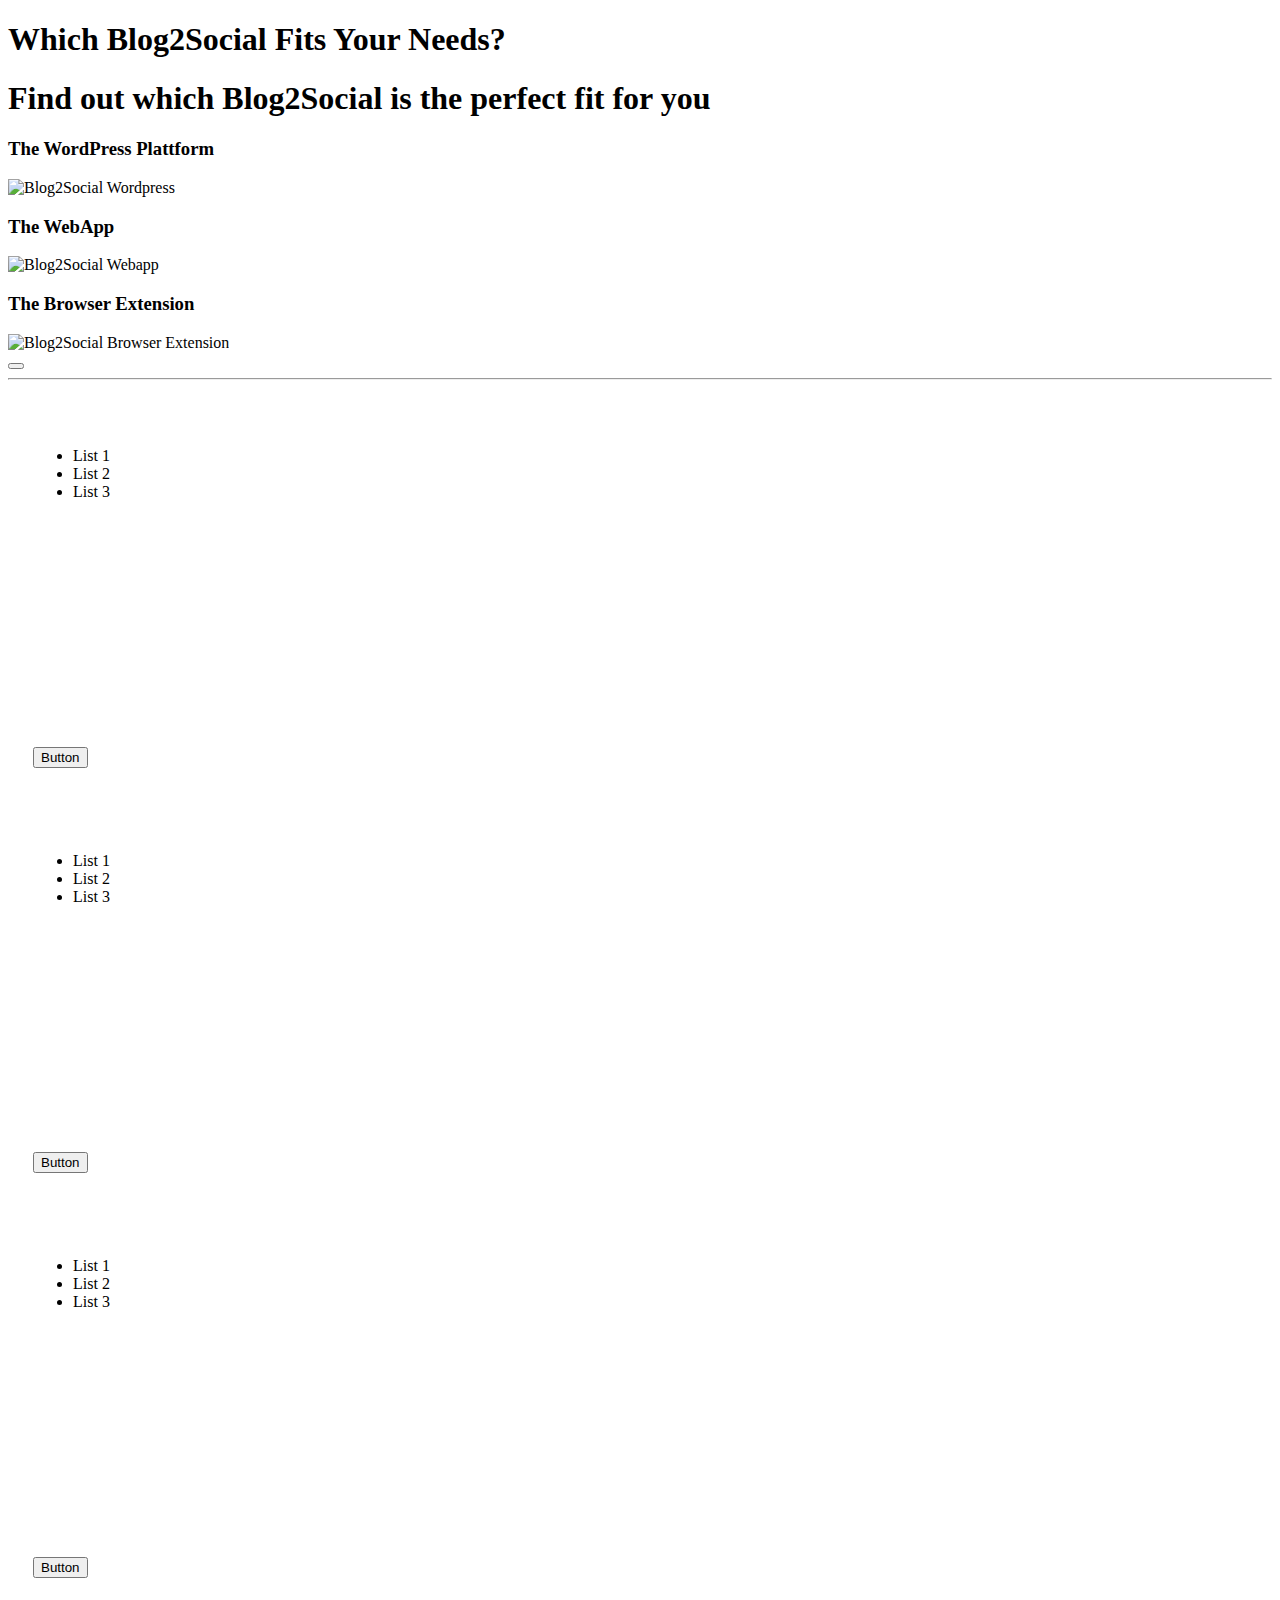
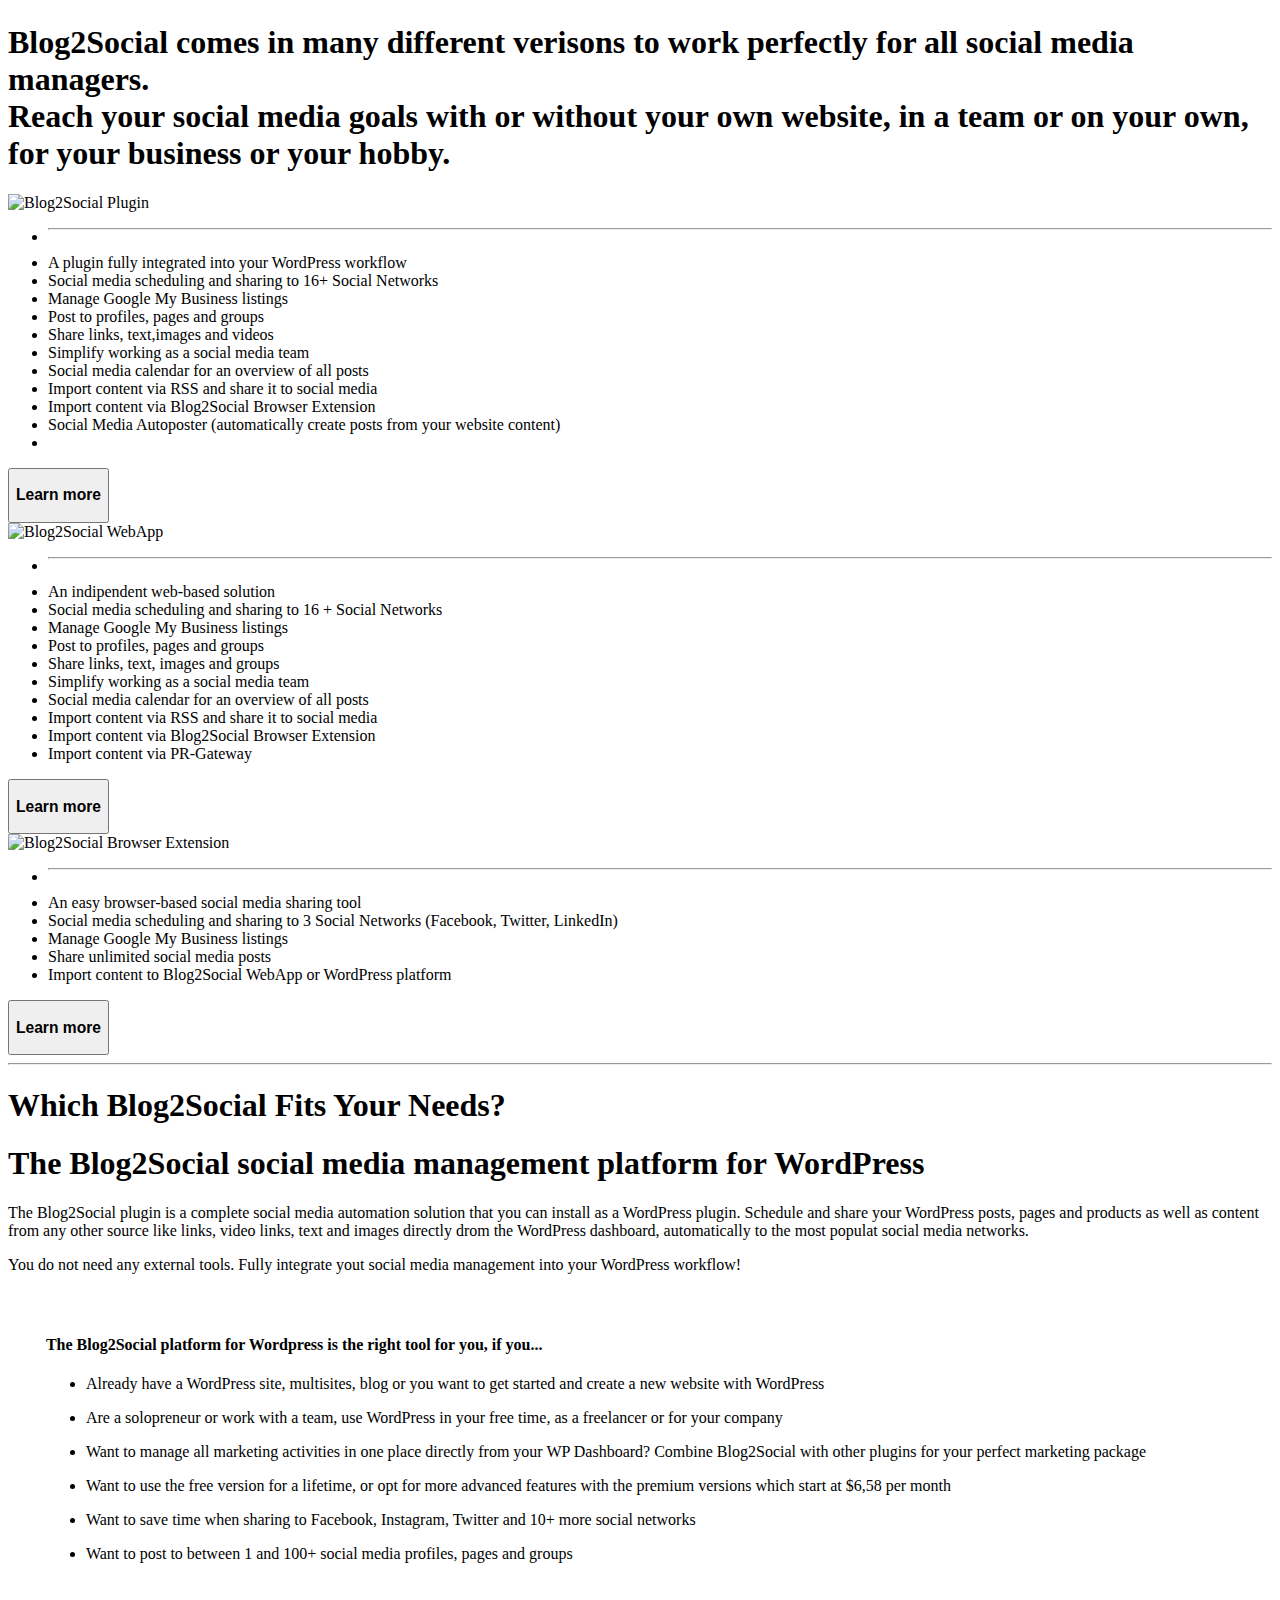
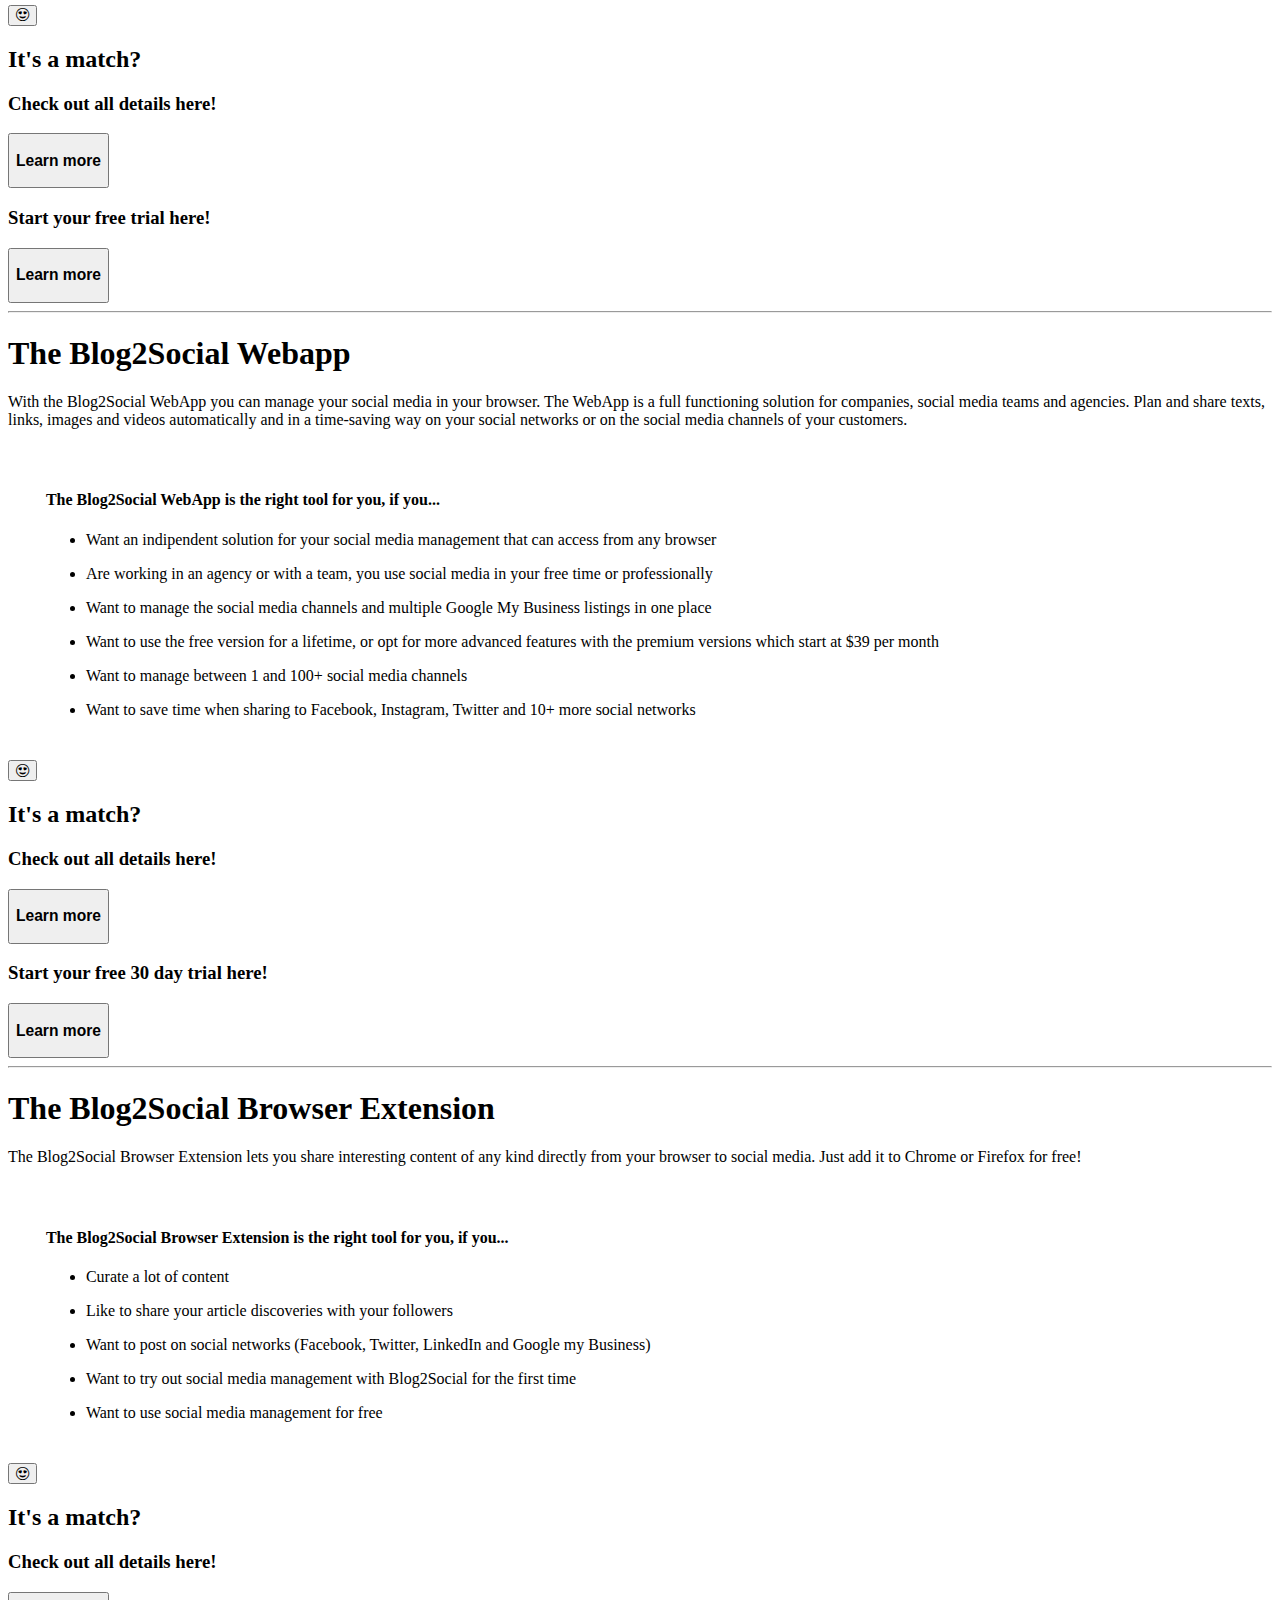
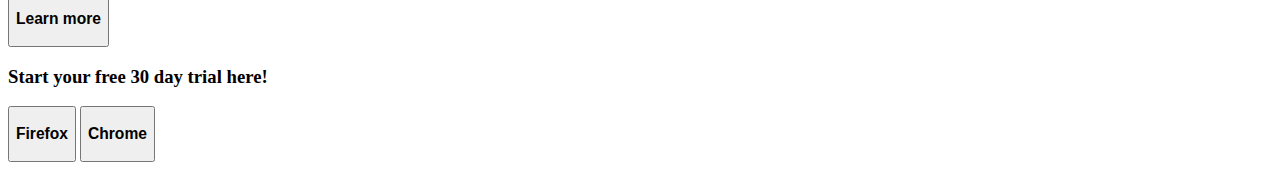
==== index.html @ d97d4e53 "Create index.html" ====
<!DOCTYPE html>
<html lang="en">
<head>
    <meta charset="UTF-8">
    <meta http-equiv="X-UA-Compatible" content="IE=edge">
    <meta name="viewport" content="width=device-width, initial-scale=1.0">
    <title>Which Blog2Social fits your needs</title>
    <!-- Bootstrap import CSS only 
    <link href="https://cdn.jsdelivr.net/npm/bootstrap@5.1.0/dist/css/bootstrap.min.css" rel="stylesheet" integrity="sha384-KyZXEAg3QhqLMpG8r+8fhAXLRk2vvoC2f3B09zVXn8CA5QIVfZOJ3BCsw2P0p/We" crossorigin="anonymous">
    -->
   <link rel="stylesheet" href="http://philippedecleur.com/bootstrap1/bootstrap.min.css">
   <link rel="stylesheet" href="http://philippedecleur.com/bootstrap1/style.css"> 
   <link rel="stylesheet" href="https://www.blog2social.com/template/assets/css/blog2social.css">
   <link rel="stylesheet" href="https://cdn.jsdelivr.net/npm/bootstrap-icons@1.5.0/font/bootstrap-icons.css">
   <!--<link rel="stylesheet" type="text/css" href="https://www.blog2social.com/template/assets/css/bootstrap.css">
   <link rel="stylesheet" type="text/css" href="https://www.blog2social.com/de/page/start/assets/css/start.css"> -->


   <style>
    .deine-box {
        background: rgba(255, 255, 255 ,1.0);
        padding: 25px 25px;
    }
    
    .deine-box--text-unit {
        min-height: none;
    }
    
    @media (min-width:480px)  {
        .deine-box--text-unit {
            min-height: 300px;
        }
    }
    </style>




</head>

<body>

<!-- Element 1 Überschrift & 3 Produkte-Übersicht mit hellgrauem Hintergrund -->
<div class="greey">
<!--
    <div class="container-sm">100% wide until small breakpoint</div>
    <div class="container-md">100% wide until medium breakpoint</div>
    <div class="container-lg">100% wide until large breakpoint</div>
    <div class="container-xl">100% wide until extra large breakpoint</div>
    <div class="container-xxl">100% wide until extra extra large breakpoint</div>
    -->
<!--<div class="container-fluid" style="padding: 6vw 8vw;">-->
    <div class="p-5">
        <h1 class="display-3">Which Blog2Social Fits Your Needs?</h1>
        <p><h1 class="display-6">Find out which Blog2Social is the perfect fit for you</h1></p>
    </div>
    <div class="d-flex flex-row justify-content-center ">
        <div class="py-sm-5  text-center">
            <div class="py-5 d-inline-block"><h3>The WordPress Plattform</h3></div>
            <img src="http://jobphile.de/wp-content/uploads/2021/09/plugin.png" class="img-fluid" alt="Blog2Social Wordpress">
        </div>
        <div class="py-sm-5  text-center">
            <div class="py-5 d-inline-block"><h3>The WebApp</h3></div>      
            <img src="http://jobphile.de/wp-content/uploads/2021/09/webapp.png" class="img-fluid" alt="Blog2Social Webapp">
        </div>
        <div class="py-sm-5  text-center">
            <div class="py-5 d-inline-block"><h3>The Browser Extension</h3></div>
            <img src="http://jobphile.de/wp-content/uploads/2021/09/extension.png" class="img-fluid" alt="Blog2Social Browser Extension">
        </div>
    </div>
    <div class="d-flex justify-content-center"><button class= "round-button"><i class="arrow down"></i></button></div>
    <hr/>
</div>

<div>

    <div class="row">
        <!-- Box -- 01 -->
        <div class="col-12 col-md-4">
            <div class="deine-box">
                <div class="row">
                    <div class="col-12">
                        <img src="" class="" />
                    </div>
                    <div class="col-12 deine-box--text-unit">
                        <ul>
                            <li>List 1</li>
                            <li>List 2</li>
                            <li>List 3</li>
                        </ul>
                    </div>
                    <div class="col-12">
                        <button onclick="" class="">Button</button>
                    </div>
                </div>
            </div>
        </div>
        <!-- Box -- 02 -->
        <div class="col-12 col-md-4">
            <div class="deine-box">
                <div class="row">
                    <div class="col-12">
                        <img src="" class="" />
                    </div>
                    <div class="col-12 deine-box--text-unit">
                        <ul>
                            <li>List 1</li>
                            <li>List 2</li>
                            <li>List 3</li>
                        </ul>
                    </div>
                    <div class="col-12">
                        <button onclick="" class="">Button</button>
                    </div>
                </div>
            </div>
        </div>
        <!-- Box -- 03 -->
        <div class="col-12 col-md-4">
            <div class="deine-box">
                <div class="row">
                    <div class="col-12">
                        <img src="" class="" />
                    </div>
                    <div class="col-12 deine-box--text-unit">
                        <ul>
                            <li>List 1</li>
                            <li>List 2</li>
                            <li>List 3</li>
                        </ul>
                    </div>
                    <div class="col-12">
                        <button onclick="" class="">Button</button>
                    </div>
                </div>
            </div>
        </div>
    </div>

</div>






<!--Element 2 - Beschreibung & Leistungsübersicht -->
<div>
    <div class="p-5">
        <h1 class="display-6">Blog2Social comes in many different verisons to work perfectly for all social media managers. <br> Reach your social media goals with or without your own website, in a team or on your own, for your business or your hobby.</h1>    
    </div>

    <div class="d-flex align-items-stretch justify-content-around rounded-lg">
        <div class="w-25 p-2 shadow rounded border">


            <img src="http://jobphile.de/wp-content/uploads/2021/09/plugin-gruen.png" class="img-fluid" alt="Blog2Social Plugin">
            <ul class="list-group list-unstyled">
                <li class="list-group-item"><hr></li>
                <li class="list-group-item"><span>A plugin fully integrated into your WordPress workflow</span></li>
                <li class="list-group-item"><span>Social media scheduling and sharing to 16+ Social Networks</span></li>
                <li class="list-group-item"><span>Manage Google My Business listings</span></li>
                <li class="list-group-item"><span>Post to profiles, pages and groups</span></li>
                <li class="list-group-item"><span>Share links, text,images and videos</span></li>
                <li class="list-group-item"><span>Simplify working as a social media team</span></li>
                <li class="list-group-item"><span>Social media calendar for an overview of all posts</span></li>
                <li class="list-group-item"><span>Import content via RSS and share it to social media</span></li>
                <li class="list-group-item"><span>Import content via Blog2Social Browser Extension</span></li>
                <li class="list-group-item"><span>Social Media Autoposter (automatically create posts from your website content)</span></li>
                <li class="list-group-item"><span>&nbsp;</span></li>
            </ul>
            <div><button type="button" class="btn btn-success align-self-end"><h3>Learn more</h3></button></div>
        </div>

    <div class="w-25 p-2 shadow rounded border">

        <img src="http://jobphile.de/wp-content/uploads/2021/09/webapp-gruen.png" class="img-fluid " alt="Blog2Social WebApp">
        <ul class="list-group list-unstyled">
            <li class="list-group-item"><hr></li>
            <li class="list-group-item"><span>An indipendent web-based solution</span></li>
            <li class="list-group-item"><span>Social media scheduling and sharing to 16 + Social Networks</span></li>
            <li class="list-group-item"><span>Manage Google My Business listings</span></li>
            <li class="list-group-item"><span>Post to profiles, pages and groups</span></li>
            <li class="list-group-item"><span>Share links, text, images and groups</span></li>
            <li class="list-group-item"><span>Simplify working as a social media team</span></li>
            <li class="list-group-item"><span>Social media calendar for an overview of all posts</span></li>
            <li class="list-group-item"><span>Import content via RSS and share it to social media</span></li>
            <li class="list-group-item"><span>Import content via Blog2Social Browser Extension</span></li>
            <li class="list-group-item"><span>Import content via PR-Gateway</span></li>
  
        </ul>
        <div class=""><button type="button" class="btn btn-success"><h3>Learn more</h3></button></div>
    </div>
    
    <div class="w-25 p-2 shadow bg-white rounded border">

        <img src="http://jobphile.de/wp-content/uploads/2021/09/extension-gruen.png" class="img-fluid" alt="Blog2Social Browser Extension">
        <ul class="list-group list-unstyled">
            <li class="list-group-item"><hr></li>
            <li class="list-group-item"><span>An easy browser-based social media sharing tool</span></li>
            <li class="list-group-item"><span>Social media scheduling and sharing to 3 Social Networks (Facebook, Twitter, LinkedIn)</span></li>
            <li class="list-group-item"><span>Manage Google My Business listings</span></li>
            <li class="list-group-item"><span>Share unlimited social media posts</span></li>
            <li class="list-group-item"><span>Import content to Blog2Social WebApp or WordPress platform</span></li>
<!--        <li class="list-group-item"><span>&nbsp;</span></li>
            <li class="list-group-item"><span>&nbsp;</span></li>
            <li class="list-group-item"><span>&nbsp;</span></li>
            <li class="list-group-item"><span>&nbsp;</span></li>
            <li class="list-group-item"><span>&nbsp;</span></li>
-->
        </ul> 
        <div class="align-items:end"><button type="button" class="btn btn-success"><h3>Learn more</h3></button></div>
    </div>  
         
</div>

<!-- Element 3 - wordpress "Which b2s fits your needs?" in Grau Überschrift, Erklärung, CTA -->

    <div class="greey">
        <hr/> 
        <!--<div class="container-fluid" style="padding: 6vw 18vw;">-->
            <div class="p-5">
            <h1 class="display-3">Which Blog2Social Fits Your Needs?</h1>
            <p><h1 class="display-6">The Blog2Social social media management platform for WordPress</h1></p>
            <p>The Blog2Social plugin is a complete social media automation solution that you can install as a WordPress plugin. Schedule and share your WordPress posts, pages and products as well as content from any other source like links, video links, text and images directly drom the WordPress dashboard, automatically to the most populat social media networks.</p>
            <p>You do not need any external tools. Fully integrate yout social media management into your WordPress workflow!</p>
        </div>
        <div class="border border-success bg-white" style="margin: 0 1%; padding: 2%"> 
            <h4 class="mb-1 text-dark"><b>The Blog2Social platform for Wordpress is the right tool  for you, if you...</b></h4>
                <ul class="list-group list-unstyled">
                    <li class="list-group-item"><p class="mb-1 text-dark">Already have a WordPress site, multisites, blog or you want to get started and create a new website with WordPress</p></li>
                    <li class="list-group-item"><p class="mb-1 text-dark">Are a solopreneur or work with a team, use WordPress in your free time, as a freelancer or for your company</p></li>
                    <li class="list-group-item"><p class="mb-1 text-dark">Want to manage all marketing activities in one place directly from your WP Dashboard? Combine Blog2Social with other plugins for your perfect marketing package</p></li>
                    <li class="list-group-item"><p class="mb-1 text-dark">Want to use the free version for a lifetime, or opt for more advanced features with the premium versions which start at $6,58 per month</p></li>
                    <li class="list-group-item"><p class="mb-1 text-dark">Want to save time when sharing to Facebook, Instagram, Twitter and 10+ more social networks</p></li>
                    <li class="list-group-item"><p class="mb-1 text-dark">Want to post to between 1 and 100+ social media profiles, pages and groups</p></li>
                </ul>
        </div>
        <div class="d-flex justify-content-center pt-5"><button class= "round-button"><i class="bi bi-emoji-heart-eyes"></i></button></div>
        
        <div class="d-flex justify-content-center"><h2>It's a match?</h2></div>
        <div class="d-flex flex-row justify-content-around">
            <div class="py-sm-5  text-center">
                <div class="py-5 d-inline-block"><h3>Check out all details here!</h3></div>
                <div><button type="button" class="btn  btn-success"><h3>Learn more</h3></button></div>
            </div>
            <div class="py-sm-5  text-center">
                <div class="py-5 d-inline-block"><h3>Start your free trial here!</h3></div>      
                <div><button type="button" class="btn  btn-success"><h3>Learn more</h3></button></div>
            </div>          
        </div>
        <hr/> 
    </div>

<!-- Element 4 - Webapp - Weiß, Überschrift, Erklärung, CTA -->

<div class="bg-white">
    <!--<div class="container-fluid" style="padding: 6vw 18vw;">-->
        <div class="p-5">
        <h1 class="display-3">The Blog2Social Webapp</h1>
        <p>With the Blog2Social WebApp you can manage your social media in your browser. The WebApp is a full functioning solution for companies, social media teams and agencies. Plan and share texts, links, images and videos automatically and in a time-saving way on your social networks or on the social media channels of your customers.</p>
       </div>
    <div class="border border-success greey" style="margin: 0 1%; padding: 2%"> 
        <h4 class="mb-1 text-dark"><b>The Blog2Social WebApp is the right tool  for you, if you...</b></h4>
            <ul class="list-group list-unstyled greey">
                <li class="list-group-item greey"><p class="mb-1 text-dark">Want an indipendent solution for your social media management that can access from any browser</p></li>
                <li class="list-group-item greey"><p class="mb-1 text-dark">Are working in an agency or with a team, you use social media in your free time or professionally</p></li>
                <li class="list-group-item greey"><p class="mb-1 text-dark">Want to manage the social media channels and multiple Google My Business listings in one place</p></li>
                <li class="list-group-item greey"><p class="mb-1 text-dark">Want to use the free version for a lifetime, or opt for more advanced features with the premium versions which start at $39 per month</p></li>
                <li class="list-group-item greey"><p class="mb-1 text-dark">Want to manage between 1 and 100+ social media channels</p></li>
                <li class="list-group-item greey"><p class="mb-1 text-dark">Want to save time when sharing to Facebook, Instagram, Twitter and 10+ more social networks</p></li>
            </ul>
    </div>
    <div class="d-flex justify-content-center pt-5"><button class= "round-button"><i class="bi bi-emoji-heart-eyes"></i></button></div>
    <div class="d-flex justify-content-center"><h2><b>It's a match?</b></h2></div>
    <div class="d-flex flex-row justify-content-around">
        <div class="py-sm-5  text-center">
            <div class="py-5 d-inline-block"><h3>Check out all details here!</h3></div>
            <div><button type="button" class="btn green-button"><h3>Learn more</h3></button></div>
        </div>
        <div class="py-sm-5  text-center">
            <div class="py-5 d-inline-block"><h3>Start your free 30 day trial here!</h3></div>      
            <div><button type="button" class="btn green-button"><h3>Learn more</h3></button></div>
        </div>
    </div> 

</div>

<!-- Element 5 - Browser Extension  Grau, Überschrift, Erklärung, CTA -->

<div class="greey">
    <hr/> 
    <!--<div class="container-fluid" style="padding: 6vw 18vw;">-->
        <div class="p-5">
        <h1 class="display-3">The Blog2Social Browser Extension</h1>
        <p>The Blog2Social Browser Extension lets you share interesting content of any kind directly from your browser to social media. Just add it to Chrome or Firefox for free!</p>  
    </div>
    <div class="border border-success bg-white" style="margin: 0 1%; padding: 2%"> 
        <h4 class="mb-1 text-dark"><b>The Blog2Social Browser Extension is the right tool  for you, if you...</b></h4>
            <ul class="list-group list-unstyled">
                <li class="list-group-item"><p class="mb-1 text-dark">Curate a lot of content</p></li>
                <li class="list-group-item"><p class="mb-1 text-dark">Like to share your article discoveries with your followers</p></li>
                <li class="list-group-item"><p class="mb-1 text-dark">Want to post on social networks (Facebook, Twitter, LinkedIn and Google my Business)</p></li>
                <li class="list-group-item"><p class="mb-1 text-dark">Want to try out social media management with Blog2Social for the first time</p></li>
                <li class="list-group-item"><p class="mb-1 text-dark">Want to use social media management for free</p></li>
            </ul>
    </div>
    <div class="d-flex justify-content-center pt-5"><button class= "round-button"><i class="bi bi-emoji-heart-eyes"></i></button></div>
    <div class="d-flex justify-content-center"><h2><b>It's a match?</b></h2></div>
    <div class="d-flex flex-row justify-content-around">
        <div class="py-sm-5 text-center">
            <div class="py-5 d-inline-block"><h3>Check out all details here!</h3></div>
            <div class="p-2"><button type="button" class="btn  btn-success"><h3>Learn more</h3></button></div>
        </div>
        <div class="py-sm-5 text-center">
            <div class="py-5 d-inline-block"><h3>Start your free 30 day trial here!</h3></div>      
            <div class="w-50 btn-group-vertical">
                <button type="button" class="m-1 btn btn-success"><h3>Firefox</h3></button>
                <button type="button" class="m-1 btn btn-success"><h3>Chrome</h3></button>
            </div>    
        </div>           
    </div>
</div>
</body>
</html>
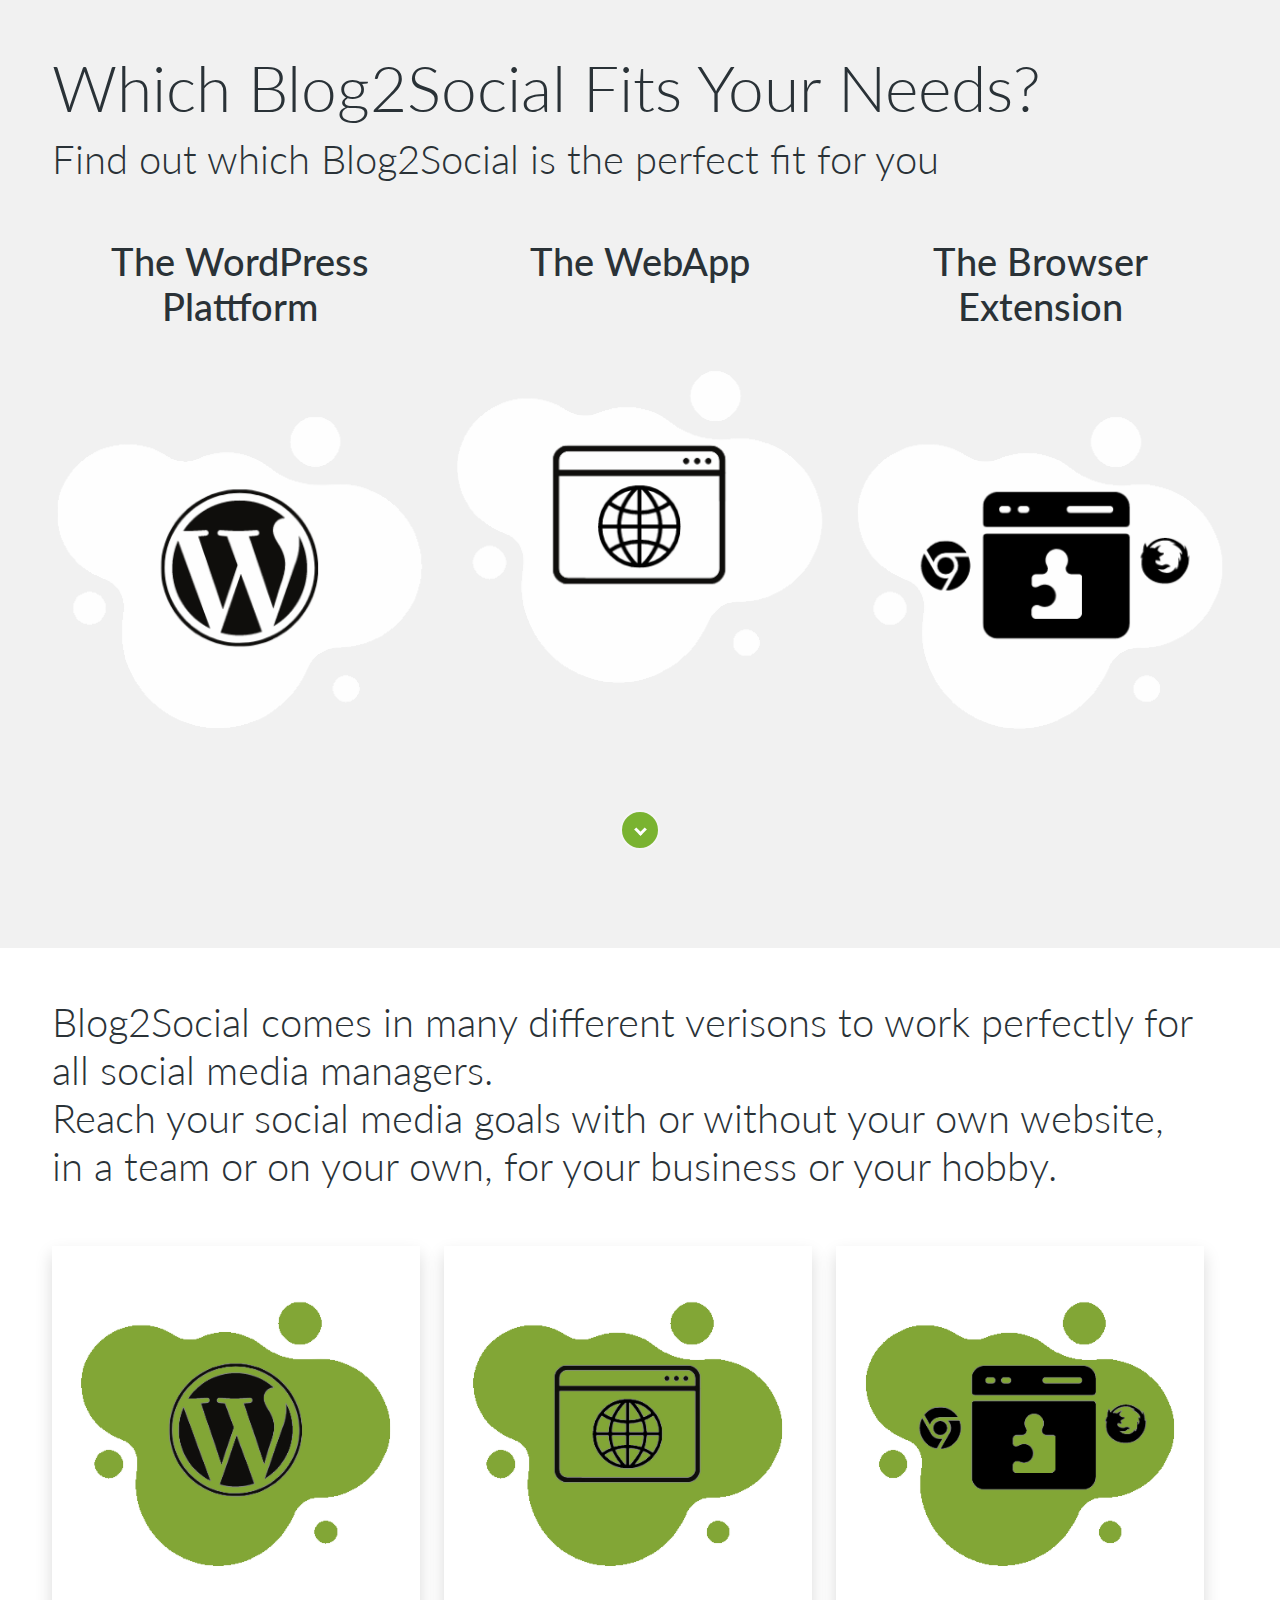
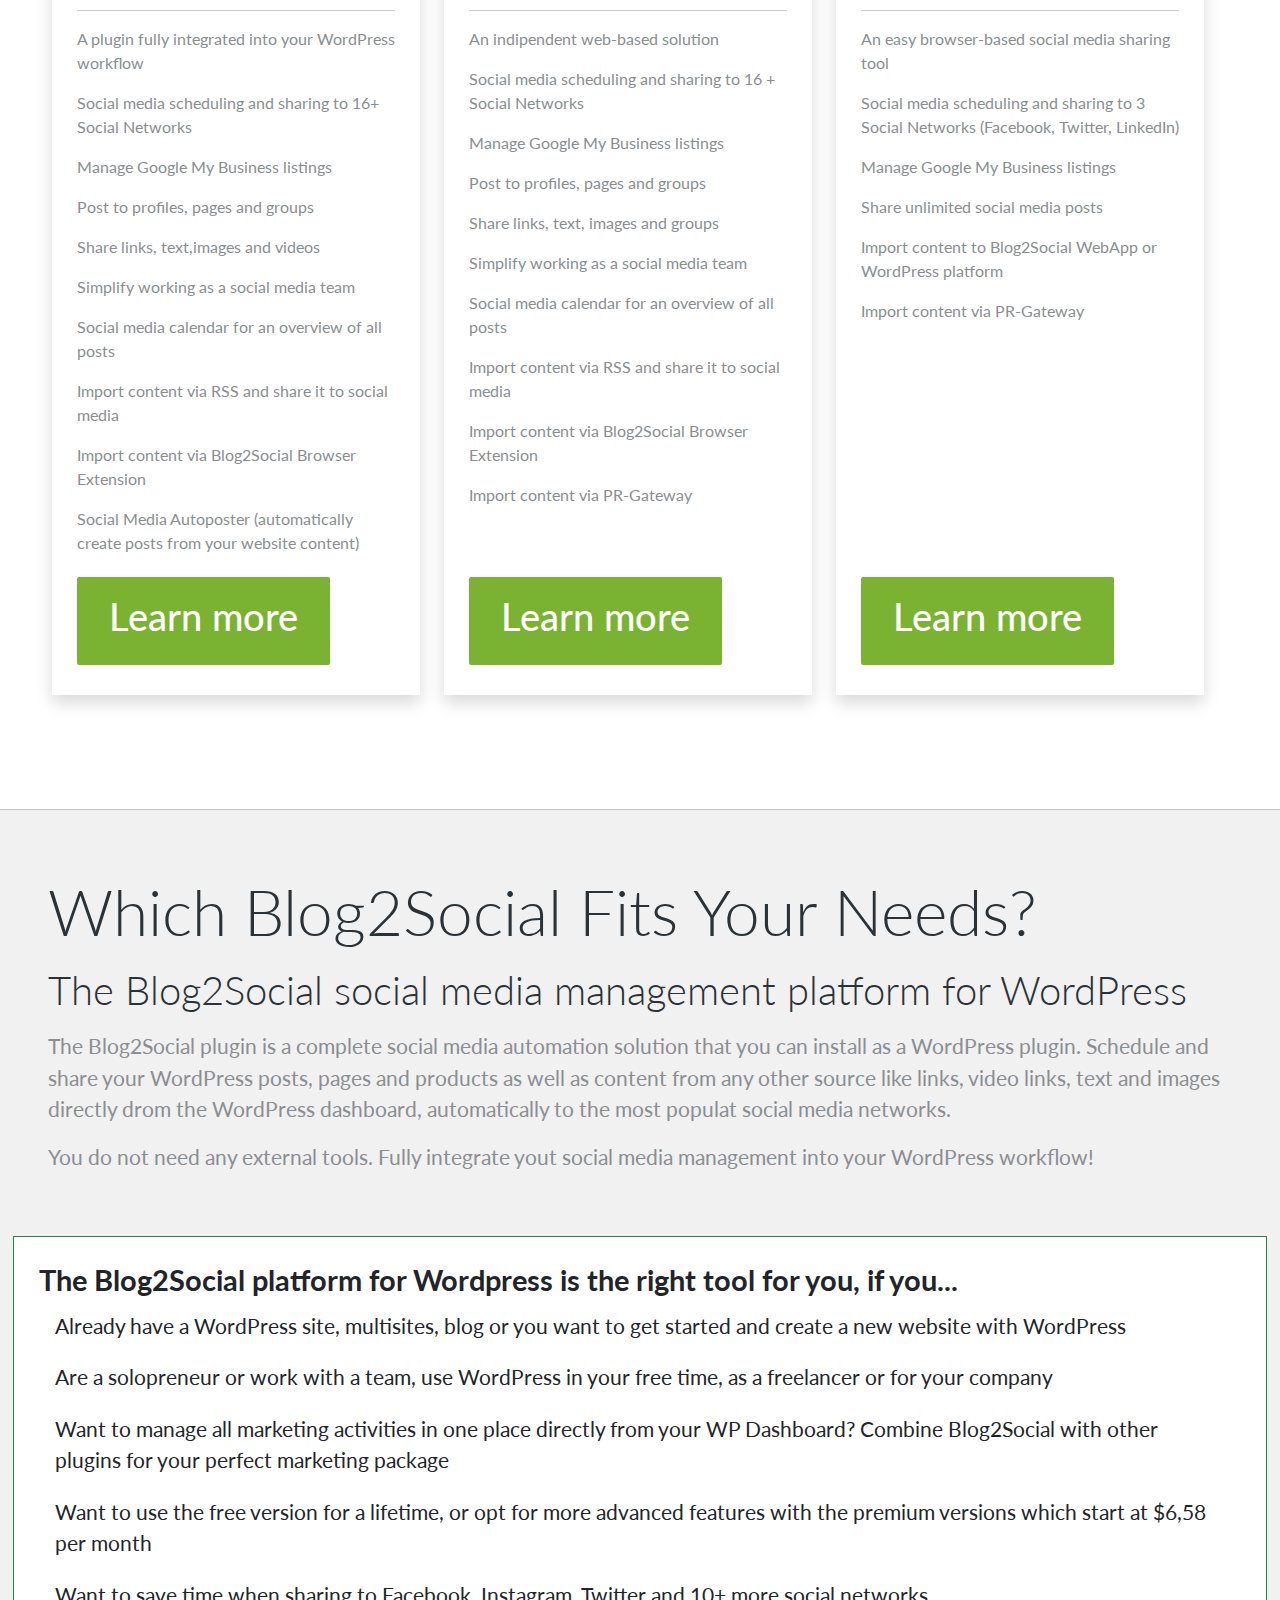
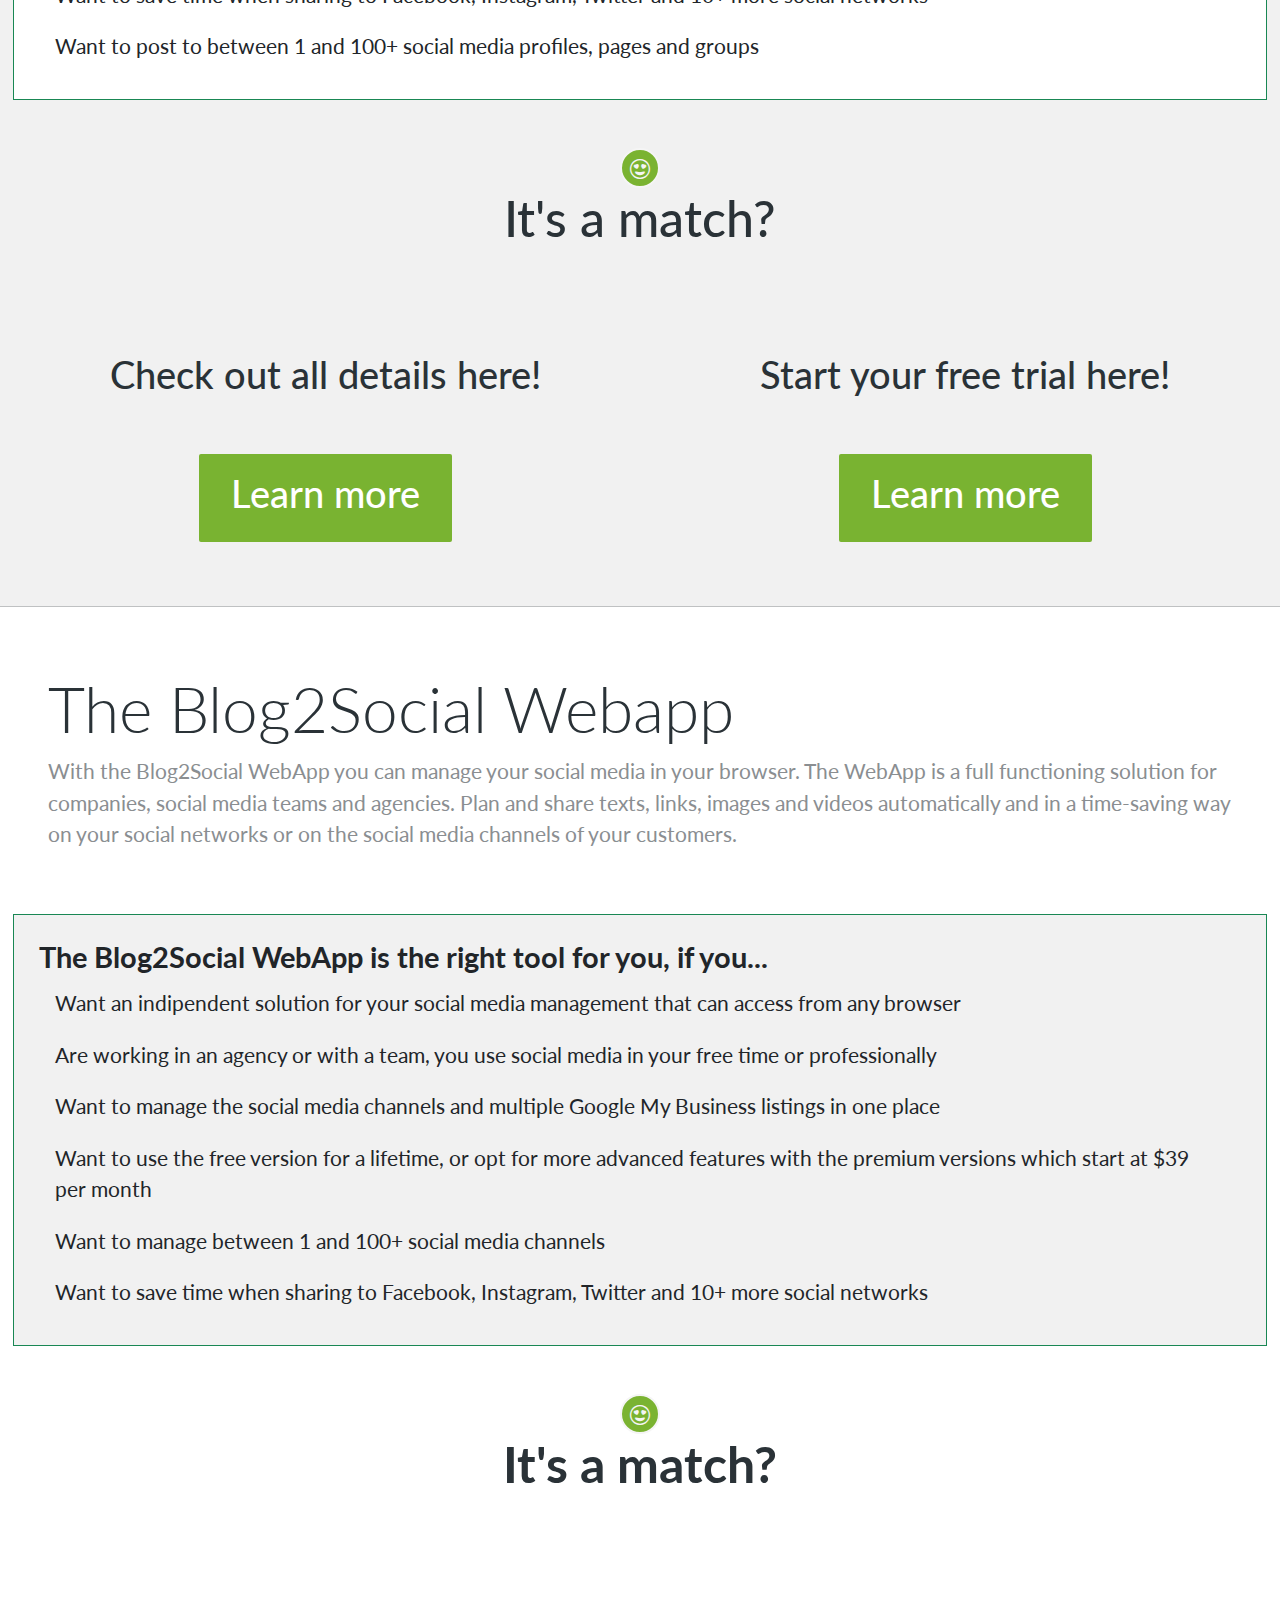
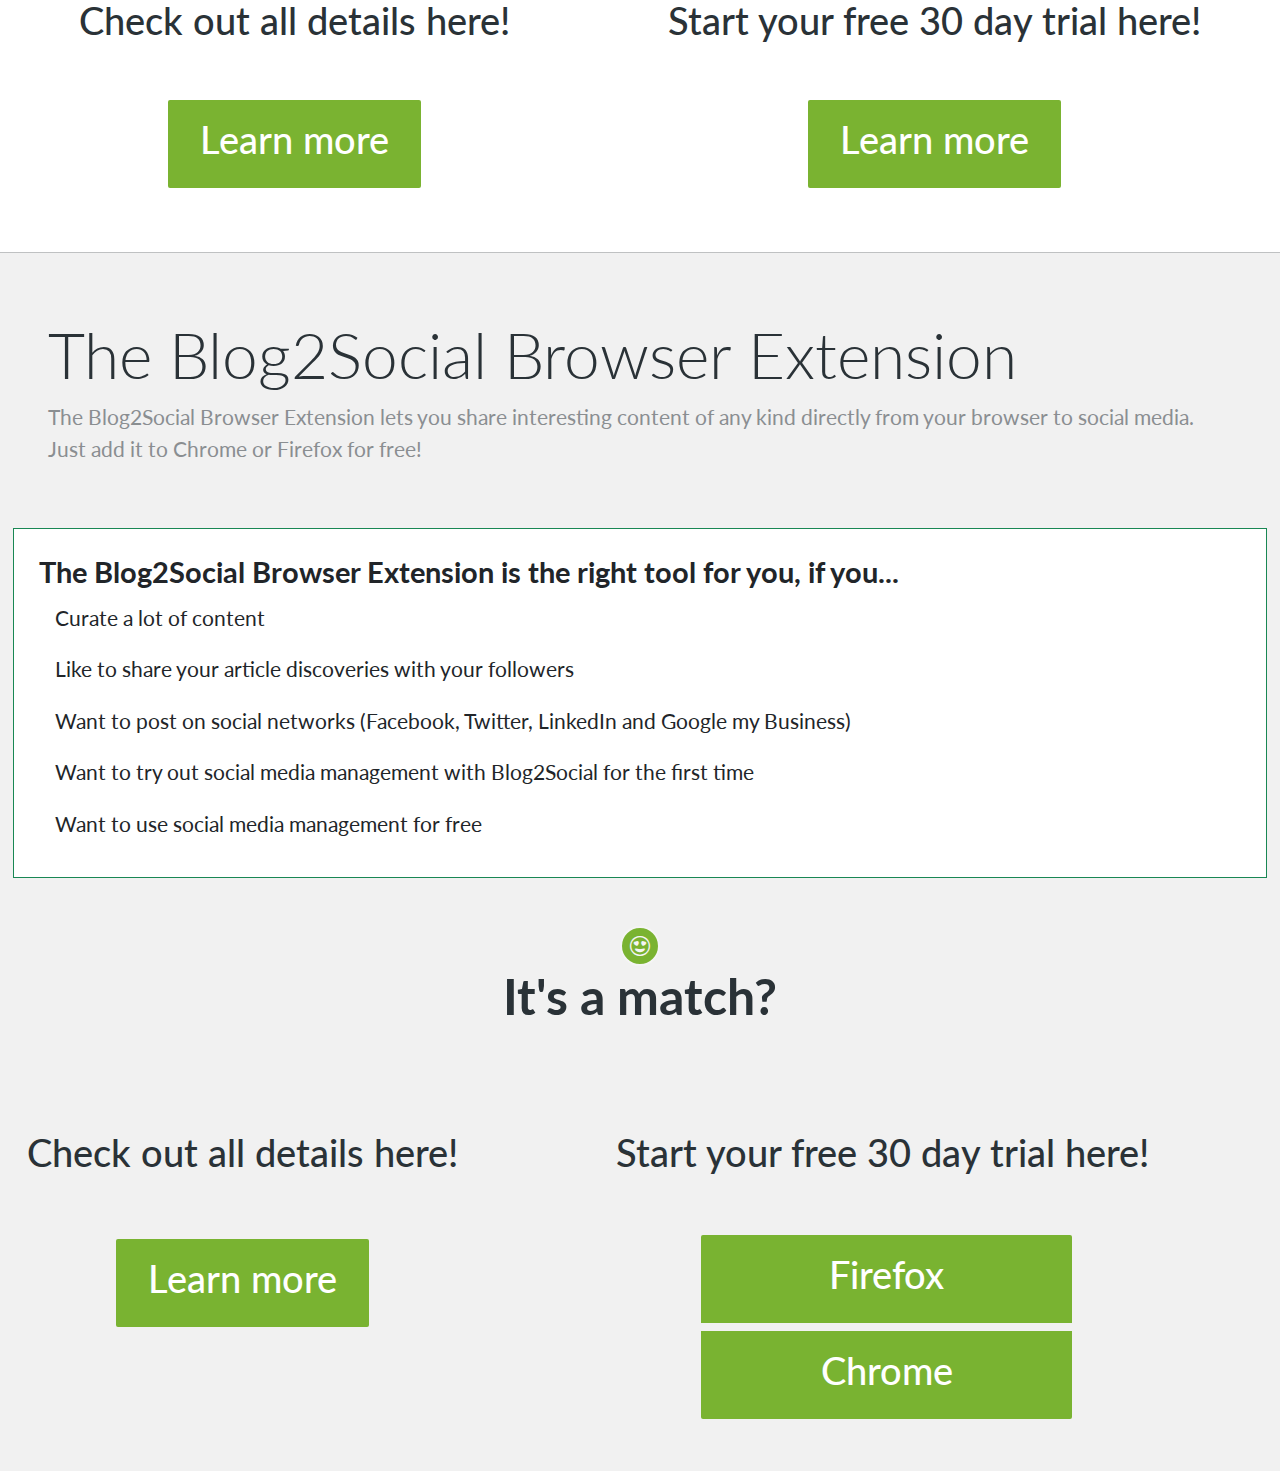
==== commit c2f48ad5: "Neue Elemente eingefügt" ====
--- a/index.html
+++ b/index.html
@@ -1,222 +1,156 @@
 <!DOCTYPE html>
 <html lang="en">
-<head>
-    <meta charset="UTF-8">
-    <meta http-equiv="X-UA-Compatible" content="IE=edge">
-    <meta name="viewport" content="width=device-width, initial-scale=1.0">
-    <title>Which Blog2Social fits your needs</title>
-    <!-- Bootstrap import CSS only 
-    <link href="https://cdn.jsdelivr.net/npm/bootstrap@5.1.0/dist/css/bootstrap.min.css" rel="stylesheet" integrity="sha384-KyZXEAg3QhqLMpG8r+8fhAXLRk2vvoC2f3B09zVXn8CA5QIVfZOJ3BCsw2P0p/We" crossorigin="anonymous">
-    -->
-   <link rel="stylesheet" href="http://philippedecleur.com/bootstrap1/bootstrap.min.css">
-   <link rel="stylesheet" href="http://philippedecleur.com/bootstrap1/style.css"> 
-   <link rel="stylesheet" href="https://www.blog2social.com/template/assets/css/blog2social.css">
-   <link rel="stylesheet" href="https://cdn.jsdelivr.net/npm/bootstrap-icons@1.5.0/font/bootstrap-icons.css">
-   <!--<link rel="stylesheet" type="text/css" href="https://www.blog2social.com/template/assets/css/bootstrap.css">
-   <link rel="stylesheet" type="text/css" href="https://www.blog2social.com/de/page/start/assets/css/start.css"> -->
-
-
-   <style>
-    .deine-box {
-        background: rgba(255, 255, 255 ,1.0);
-        padding: 25px 25px;
-    }
-    
-    .deine-box--text-unit {
-        min-height: none;
-    }
-    
-    @media (min-width:480px)  {
-        .deine-box--text-unit {
-            min-height: 300px;
-        }
-    }
-    </style>
-
-
-
-
-</head>
-
-<body>
-
-<!-- Element 1 Überschrift & 3 Produkte-Übersicht mit hellgrauem Hintergrund -->
-<div class="greey">
-<!--
-    <div class="container-sm">100% wide until small breakpoint</div>
-    <div class="container-md">100% wide until medium breakpoint</div>
-    <div class="container-lg">100% wide until large breakpoint</div>
-    <div class="container-xl">100% wide until extra large breakpoint</div>
-    <div class="container-xxl">100% wide until extra extra large breakpoint</div>
-    -->
-<!--<div class="container-fluid" style="padding: 6vw 8vw;">-->
-    <div class="p-5">
-        <h1 class="display-3">Which Blog2Social Fits Your Needs?</h1>
-        <p><h1 class="display-6">Find out which Blog2Social is the perfect fit for you</h1></p>
-    </div>
-    <div class="d-flex flex-row justify-content-center ">
-        <div class="py-sm-5  text-center">
-            <div class="py-5 d-inline-block"><h3>The WordPress Plattform</h3></div>
-            <img src="http://jobphile.de/wp-content/uploads/2021/09/plugin.png" class="img-fluid" alt="Blog2Social Wordpress">
-        </div>
-        <div class="py-sm-5  text-center">
-            <div class="py-5 d-inline-block"><h3>The WebApp</h3></div>      
-            <img src="http://jobphile.de/wp-content/uploads/2021/09/webapp.png" class="img-fluid" alt="Blog2Social Webapp">
-        </div>
-        <div class="py-sm-5  text-center">
-            <div class="py-5 d-inline-block"><h3>The Browser Extension</h3></div>
-            <img src="http://jobphile.de/wp-content/uploads/2021/09/extension.png" class="img-fluid" alt="Blog2Social Browser Extension">
-        </div>
-    </div>
-    <div class="d-flex justify-content-center"><button class= "round-button"><i class="arrow down"></i></button></div>
-    <hr/>
-</div>
-
-<div>
-
-    <div class="row">
-        <!-- Box -- 01 -->
-        <div class="col-12 col-md-4">
-            <div class="deine-box">
+    <head>
+        <meta charset="UTF-8">
+        <meta http-equiv="X-UA-Compatible" content="IE=edge">
+        <meta name="viewport" content="width=device-width,initial-scale=1.0, user-scalable=no">
+        <title>Which Blog2Social fits your needs</title>
+        <!-- Bootstrap import CSS only 
+        <link href="https://cdn.jsdelivr.net/npm/bootstrap@5.1.0/dist/css/bootstrap.min.css" rel="stylesheet" integrity="sha384-KyZXEAg3QhqLMpG8r+8fhAXLRk2vvoC2f3B09zVXn8CA5QIVfZOJ3BCsw2P0p/We" crossorigin="anonymous">
+        -->
+       <link rel="stylesheet" href="css/bootstrap.min.css">
+       <link rel="stylesheet" href="css/style.css"> 
+       <link rel="stylesheet" href="css/blog2social.css">
+       <link rel="stylesheet" href="https://cdn.jsdelivr.net/npm/bootstrap-icons@1.5.0/font/bootstrap-icons.css">
+    </head>
+    <body>
+        <div class="page grey--bg">
+            <div class="container-fluid">
                 <div class="row">
                     <div class="col-12">
-                        <img src="" class="" />
-                    </div>
-                    <div class="col-12 deine-box--text-unit">
-                        <ul>
-                            <li>List 1</li>
-                            <li>List 2</li>
-                            <li>List 3</li>
-                        </ul>
-                    </div>
-                    <div class="col-12">
-                        <button onclick="" class="">Button</button>
+                        <h1 class="display-3">Which Blog2Social Fits Your Needs?</h1>
+                        <h2 class="display-6">Find out which Blog2Social is the perfect fit for you</h1>
+                    </div>
+                </div>
+                <div class="row">
+                    <div class="col-12 col-sm-4">
+                        <div class="row">
+                            <div class="col-12 py-5"><h3 align="center">The WordPress Plattform</h3></div>
+                            <div class="col-12" align="center">
+                                <img src="img/cloud--wordpress.png" class="img-fluid" alt="Blog2Social Wordpress">
+                            </div>
+                        </div>
+                    </div>
+                    <div class="col-12 col-sm-4">
+                        <div class="row">
+                            <div class="col-12 py-5"><h3 align="center">The WebApp</h3></div>
+                            <div class="col-12" align="center">
+                                <img src="img/cloud--webapp.png" class="img-fluid" alt="Blog2Social Wordpress">
+                            </div>
+                        </div>
+                    </div>
+                    <div class="col-12 col-sm-4">
+                        <div class="row">
+                            <div class="col-12 py-5"><h3 align="center">The Browser Extension</h3></div>
+                            <div class="col-12" align="center">
+                                <img src="img/cloud--extension.png" class="img-fluid" alt="Blog2Social Wordpress">
+                            </div>
+                        </div>
+                    </div>
+                </div>
+                <div class="row justify-content-center">
+                    <div class="col-auto py-5">
+                        <a class="round-button animated-arrow" href="#page-2">
+                            <i class="arrow down"></i>
+                        </a>
                     </div>
                 </div>
             </div>
         </div>
-        <!-- Box -- 02 -->
-        <div class="col-12 col-md-4">
-            <div class="deine-box">
+        <div class="page" id="page-2">
+            <div class="container-fluid">
                 <div class="row">
-                    <div class="col-12">
-                        <img src="" class="" />
-                    </div>
-                    <div class="col-12 deine-box--text-unit">
-                        <ul>
-                            <li>List 1</li>
-                            <li>List 2</li>
-                            <li>List 3</li>
-                        </ul>
-                    </div>
-                    <div class="col-12">
-                        <button onclick="" class="">Button</button>
+                    <div class="row">
+                        <div class="col-12">
+                            <h1 class="display-6">Blog2Social comes in many different verisons to work perfectly for all social media managers. <br> Reach your social media goals with or without your own website, in a team or on your own, for your business or your hobby.</h1>    
+                        </div>
+                    </div>
+                    <div class="row justify-content-between">
+                        <div class="col-12 col-sm-4 ">
+                            <div class="box--white box--padding shadow my-5">
+                                <div class="row">
+                                    <div class="col-12" align="center">
+                                        <img src="img/cloud--wordpress-green.png" class="img-fluid" alt="Blog2Social Plugin">
+                                    </div>
+                                    <div class="col-12"><hr></div>
+                                    <div class="col-12 box--min-height">
+                                        <p class="text-start fs-6">A plugin fully integrated into your WordPress workflow</p>
+                                        <p class="text-start fs-6">Social media scheduling and sharing to 16+ Social Networks</p>
+                                        <p class="text-start fs-6">Manage Google My Business listings</p>
+                                        <p class="text-start fs-6">Post to profiles, pages and groups</p>
+                                        <p class="text-start fs-6">Share links, text,images and videos</p>
+                                        <p class="text-start fs-6">Simplify working as a social media team</p>
+                                        <p class="text-start fs-6">Social media calendar for an overview of all posts</p>
+                                        <p class="text-start fs-6">Import content via RSS and share it to social media</p>
+                                        <p class="text-start fs-6">Import content via Blog2Social Browser Extension</p>
+                                        <p class="text-start fs-6">Social Media Autoposter (automatically create posts from your website content)</p>
+                                    </div>
+                                    <div class="col-12">
+                                        <button type="button" class="btn btn-success align-self-end"><h3>Learn more</h3></button>
+                                    </div>
+                                </div>
+                            </div>
+                        </div>
+                        <div class="col-12 col-sm-4">
+                            <div class="box--white box--padding shadow my-5">
+                                <div class="row">
+                                    <div class="col-12" align="center">
+                                        <img src="img/cloud--webapp-green.png" class="img-fluid" alt="Blog2Social WebApp" />
+                                    </div>
+                                    <div class="col-12"><hr></div>
+                                    <div class="col-12 box--min-height">
+                                        <p class="text-start fs-6">An indipendent web-based solution</p>
+                                        <p class="text-start fs-6">Social media scheduling and sharing to 16 + Social Networks</p>
+                                        <p class="text-start fs-6">Manage Google My Business listings</p>
+                                        <p class="text-start fs-6">Post to profiles, pages and groups</p>
+                                        <p class="text-start fs-6">Share links, text, images and groups</p>
+                                        <p class="text-start fs-6">Simplify working as a social media team</p>
+                                        <p class="text-start fs-6">Social media calendar for an overview of all posts</p>
+                                        <p class="text-start fs-6">Import content via RSS and share it to social media</p>
+                                        <p class="text-start fs-6">Import content via Blog2Social Browser Extension</p>
+                                        <p class="text-start fs-6">Import content via PR-Gateway</p>
+                                    </div>
+                                    <div class="col-12">
+                                        <button type="button" class="btn btn-success align-self-end"><h3>Learn more</h3></button>
+                                    </div>
+                                </div>
+                            </div>
+                        </div>
+                        <div class="col-12 col-sm-4">
+                            <div class="box--white box--padding shadow my-5">
+                                <div class="row">
+                                    <div class="col-12" align="center">
+                                        <img src="img/cloud--extension-green.png" class="img-fluid" alt="Blog2Social WebApp" />
+                                    </div>
+                                    <div class="col-12"><hr></div>
+                                    <div class="col-12 box--min-height">
+                                        <p class="text-start fs-6">An easy browser-based social media sharing tool</p>
+                                        <p class="text-start fs-6">Social media scheduling and sharing to 3 Social Networks (Facebook, Twitter, LinkedIn)</p>
+                                        <p class="text-start fs-6">Manage Google My Business listings</p>
+                                        <p class="text-start fs-6">Share unlimited social media posts</p>
+                                        <p class="text-start fs-6">Import content to Blog2Social WebApp or WordPress platform</p>
+                                        <p class="text-start fs-6">Import content via PR-Gateway</p>
+                                    </div>
+                                    <div class="col-12">
+                                        <button type="button" class="btn btn-success align-self-end"><h3>Learn more</h3></button>
+                                    </div>
+                                </div>
+                            </div>
+                        </div>
                     </div>
                 </div>
             </div>
         </div>
-        <!-- Box -- 03 -->
-        <div class="col-12 col-md-4">
-            <div class="deine-box">
-                <div class="row">
-                    <div class="col-12">
-                        <img src="" class="" />
-                    </div>
-                    <div class="col-12 deine-box--text-unit">
-                        <ul>
-                            <li>List 1</li>
-                            <li>List 2</li>
-                            <li>List 3</li>
-                        </ul>
-                    </div>
-                    <div class="col-12">
-                        <button onclick="" class="">Button</button>
-                    </div>
-                </div>
-            </div>
-        </div>
-    </div>
+
+
+
+
 
 </div>
 
-
-
-
-
-
-<!--Element 2 - Beschreibung & Leistungsübersicht -->
-<div>
-    <div class="p-5">
-        <h1 class="display-6">Blog2Social comes in many different verisons to work perfectly for all social media managers. <br> Reach your social media goals with or without your own website, in a team or on your own, for your business or your hobby.</h1>    
-    </div>
-
-    <div class="d-flex align-items-stretch justify-content-around rounded-lg">
-        <div class="w-25 p-2 shadow rounded border">
-
-
-            <img src="http://jobphile.de/wp-content/uploads/2021/09/plugin-gruen.png" class="img-fluid" alt="Blog2Social Plugin">
-            <ul class="list-group list-unstyled">
-                <li class="list-group-item"><hr></li>
-                <li class="list-group-item"><span>A plugin fully integrated into your WordPress workflow</span></li>
-                <li class="list-group-item"><span>Social media scheduling and sharing to 16+ Social Networks</span></li>
-                <li class="list-group-item"><span>Manage Google My Business listings</span></li>
-                <li class="list-group-item"><span>Post to profiles, pages and groups</span></li>
-                <li class="list-group-item"><span>Share links, text,images and videos</span></li>
-                <li class="list-group-item"><span>Simplify working as a social media team</span></li>
-                <li class="list-group-item"><span>Social media calendar for an overview of all posts</span></li>
-                <li class="list-group-item"><span>Import content via RSS and share it to social media</span></li>
-                <li class="list-group-item"><span>Import content via Blog2Social Browser Extension</span></li>
-                <li class="list-group-item"><span>Social Media Autoposter (automatically create posts from your website content)</span></li>
-                <li class="list-group-item"><span>&nbsp;</span></li>
-            </ul>
-            <div><button type="button" class="btn btn-success align-self-end"><h3>Learn more</h3></button></div>
-        </div>
-
-    <div class="w-25 p-2 shadow rounded border">
-
-        <img src="http://jobphile.de/wp-content/uploads/2021/09/webapp-gruen.png" class="img-fluid " alt="Blog2Social WebApp">
-        <ul class="list-group list-unstyled">
-            <li class="list-group-item"><hr></li>
-            <li class="list-group-item"><span>An indipendent web-based solution</span></li>
-            <li class="list-group-item"><span>Social media scheduling and sharing to 16 + Social Networks</span></li>
-            <li class="list-group-item"><span>Manage Google My Business listings</span></li>
-            <li class="list-group-item"><span>Post to profiles, pages and groups</span></li>
-            <li class="list-group-item"><span>Share links, text, images and groups</span></li>
-            <li class="list-group-item"><span>Simplify working as a social media team</span></li>
-            <li class="list-group-item"><span>Social media calendar for an overview of all posts</span></li>
-            <li class="list-group-item"><span>Import content via RSS and share it to social media</span></li>
-            <li class="list-group-item"><span>Import content via Blog2Social Browser Extension</span></li>
-            <li class="list-group-item"><span>Import content via PR-Gateway</span></li>
-  
-        </ul>
-        <div class=""><button type="button" class="btn btn-success"><h3>Learn more</h3></button></div>
-    </div>
-    
-    <div class="w-25 p-2 shadow bg-white rounded border">
-
-        <img src="http://jobphile.de/wp-content/uploads/2021/09/extension-gruen.png" class="img-fluid" alt="Blog2Social Browser Extension">
-        <ul class="list-group list-unstyled">
-            <li class="list-group-item"><hr></li>
-            <li class="list-group-item"><span>An easy browser-based social media sharing tool</span></li>
-            <li class="list-group-item"><span>Social media scheduling and sharing to 3 Social Networks (Facebook, Twitter, LinkedIn)</span></li>
-            <li class="list-group-item"><span>Manage Google My Business listings</span></li>
-            <li class="list-group-item"><span>Share unlimited social media posts</span></li>
-            <li class="list-group-item"><span>Import content to Blog2Social WebApp or WordPress platform</span></li>
-<!--        <li class="list-group-item"><span>&nbsp;</span></li>
-            <li class="list-group-item"><span>&nbsp;</span></li>
-            <li class="list-group-item"><span>&nbsp;</span></li>
-            <li class="list-group-item"><span>&nbsp;</span></li>
-            <li class="list-group-item"><span>&nbsp;</span></li>
--->
-        </ul> 
-        <div class="align-items:end"><button type="button" class="btn btn-success"><h3>Learn more</h3></button></div>
-    </div>  
-         
-</div>
-
 <!-- Element 3 - wordpress "Which b2s fits your needs?" in Grau Überschrift, Erklärung, CTA -->
 
-    <div class="greey">
+    <div class="grey--bg">
         <hr/> 
         <!--<div class="container-fluid" style="padding: 6vw 18vw;">-->
             <div class="p-5">
@@ -260,15 +194,15 @@
         <h1 class="display-3">The Blog2Social Webapp</h1>
         <p>With the Blog2Social WebApp you can manage your social media in your browser. The WebApp is a full functioning solution for companies, social media teams and agencies. Plan and share texts, links, images and videos automatically and in a time-saving way on your social networks or on the social media channels of your customers.</p>
        </div>
-    <div class="border border-success greey" style="margin: 0 1%; padding: 2%"> 
+    <div class="border border-success grey--bg" style="margin: 0 1%; padding: 2%"> 
         <h4 class="mb-1 text-dark"><b>The Blog2Social WebApp is the right tool  for you, if you...</b></h4>
-            <ul class="list-group list-unstyled greey">
-                <li class="list-group-item greey"><p class="mb-1 text-dark">Want an indipendent solution for your social media management that can access from any browser</p></li>
-                <li class="list-group-item greey"><p class="mb-1 text-dark">Are working in an agency or with a team, you use social media in your free time or professionally</p></li>
-                <li class="list-group-item greey"><p class="mb-1 text-dark">Want to manage the social media channels and multiple Google My Business listings in one place</p></li>
-                <li class="list-group-item greey"><p class="mb-1 text-dark">Want to use the free version for a lifetime, or opt for more advanced features with the premium versions which start at $39 per month</p></li>
-                <li class="list-group-item greey"><p class="mb-1 text-dark">Want to manage between 1 and 100+ social media channels</p></li>
-                <li class="list-group-item greey"><p class="mb-1 text-dark">Want to save time when sharing to Facebook, Instagram, Twitter and 10+ more social networks</p></li>
+            <ul class="list-group list-unstyled grey--bg">
+                <li class="list-group-item grey--bg"><p class="mb-1 text-dark">Want an indipendent solution for your social media management that can access from any browser</p></li>
+                <li class="list-group-item grey--bg"><p class="mb-1 text-dark">Are working in an agency or with a team, you use social media in your free time or professionally</p></li>
+                <li class="list-group-item grey--bg"><p class="mb-1 text-dark">Want to manage the social media channels and multiple Google My Business listings in one place</p></li>
+                <li class="list-group-item grey--bg"><p class="mb-1 text-dark">Want to use the free version for a lifetime, or opt for more advanced features with the premium versions which start at $39 per month</p></li>
+                <li class="list-group-item grey--bg"><p class="mb-1 text-dark">Want to manage between 1 and 100+ social media channels</p></li>
+                <li class="list-group-item grey--bg"><p class="mb-1 text-dark">Want to save time when sharing to Facebook, Instagram, Twitter and 10+ more social networks</p></li>
             </ul>
     </div>
     <div class="d-flex justify-content-center pt-5"><button class= "round-button"><i class="bi bi-emoji-heart-eyes"></i></button></div>
@@ -288,7 +222,7 @@
 
 <!-- Element 5 - Browser Extension  Grau, Überschrift, Erklärung, CTA -->
 
-<div class="greey">
+<div class="grey--bg">
     <hr/> 
     <!--<div class="container-fluid" style="padding: 6vw 18vw;">-->
         <div class="p-5">
@@ -321,5 +255,9 @@
         </div>           
     </div>
 </div>
-</body>
-</html>+
+
+
+        
+    </body>
+    </html>--- a/css/style.css
+++ b/css/style.css
@@ -0,0 +1,99 @@
+/* Pages */
+.page {
+  padding: 50px 40px;
+  width: 100%;
+  height: auto;
+  min-height: 100vh;
+}
+/* Hintergrungfarben */
+.grey--bg {
+  background-color: rgba(241, 241, 241, 1.0);
+}
+
+/* Boxes */
+.box--white {
+  background-color: rgba(255, 255, 255, 1.0);
+}
+.box--padding {
+ padding: 30px 25px;
+}
+
+.box--min-height {
+  min-height: 550px;
+}
+/* Buttons */
+/* Runder Button */
+.round-button {
+  display:flex;
+  align-items: center;
+  justify-content: center;
+  width:40px;
+  height:40px;
+  border: 2px solid #f5f5f5;
+  border-radius: 50%;
+  color:#f5f5f5;
+  text-align:center;
+  text-decoration:none;
+  background: #7ab331;
+  font-size:20px;
+  font-weight:bold;
+}
+/* Animations */
+.animated-arrow{  animation-name: animation-arrow;  animation-duration: 4s;  animation-iteration-count: infinite;  animation-delay: 1s;}
+@keyframes animation-arrow {
+    0%  {transform: translateY(0px)}
+    10% {transform: translateY(-5px)}
+    20%  {transform: translateY(0px)}
+    30% {transform: translateY(-5px)}
+    40%  {transform: translateY(0px)}
+    50% {transform: translateY(-5px)}
+    60% {transform: translateY(0px)}
+    70% {transform: translateY(-5px)}
+    80% {transform: translateY(0px)}
+    90% {transform: translateY(0px)}
+    100% {transform: translateY(0px)}
+  }
+
+
+/* Definition runder Button */
+
+  
+  /* Pfeilsymbol*/
+  .arrow {
+    border: solid rgb(255, 255, 255);
+    border-width: 0 3px 3px 0;
+    display: inline-block;
+    padding: 3px;
+  }
+  
+  /* Pfeilsymbol drehen (unten)*/
+  .down {
+    transform: rotate(45deg);
+    -webkit-transform: rotate(45deg);
+  }
+
+  /* GrÃ¼ne Buttons */
+.green-button {
+    background-color: #7ab331; /* Green */
+    border: none;
+    color: white;
+    padding: 15px 32px;
+    text-align: center;
+    text-decoration: none;
+    display: inline-block;
+    font-size: 19px;
+    border-radius: 4px;
+}
+/* Schatten grÃ¼ne Buttons */
+.green-button:hover {
+    box-shadow: 0 12px 16px 0 rgba(0,0,0,0.24),0 17px 50px 0 rgba(0,0,0,0.19);
+  }
+
+/* Border entfernen fÃ¼r list Elemente */
+  .list-group li{
+    border:none;
+  }
+
+  .greey{
+    background-color:#f1f1f1;
+  }--- a/css/blog2social.css
+++ b/css/blog2social.css
@@ -0,0 +1,743 @@
+@import url(//fonts.googleapis.com/css?family=Lato:300,400,500,700);
+body {
+    font-family: 'Lato', 'Helvetica Neue', 'Segoe UI', Helvetica, Arial, sans-serif;
+    font-size: 14px;
+    overflow-x: hidden;
+    color: #2a3237;
+    -webkit-font-smoothing: antialiased;
+    -moz-osx-font-smoothing: grayscale;
+}
+
+.nav-dropdown{
+    border: 0;
+    background-color: white;
+    padding-top: 15px;
+    font-size: 16px;
+    color: #333;
+}
+.btn-group.open .dropdown-toggle.nav-dropdown{
+    -webkit-box-shadow: 0px 0px 0px 0px rgba(255,255,255,0);
+    -moz-box-shadow: 0px 0px 0px 0px rgba(255,255,255,0);
+    box-shadow: 0px 0px 0px 0px rgba(255,255,255,0);
+}
+/* Typography */
+
+@media screen and (min-width:1024px){
+    p {
+        font-size: 21px;
+        line-height: 1.5;
+        color: #8a8e91;
+    }
+}
+
+@media screen and (min-width:768px) and (max-width:1023px){
+    p {
+        font-size: 18px;
+        line-height: 1.4;
+        color: #8a8e91;
+    }
+}
+
+@media screen and (max-width:767px){
+    p {
+        font-size: 16px;
+        line-height: 1.3;
+        color: #8a8e91;
+    }
+}
+
+h1,
+h2,
+h3,
+h4,
+h5,
+h6 {
+    font-family: 'Lato', 'Avenir Next', 'Helvetica Neue', 'Segoe UI', Helvetica, Arial, sans-serif;
+}
+h1 {
+    font-size: 50px;
+    font-weight: bold;
+}
+
+h2 {
+    font-size: 50px;
+}
+
+h3 {
+    font-size: 38px;
+}
+
+h4 {
+    font-size: 29px;
+}
+
+h5 {
+    font-size: 18px;
+}
+
+h6 {
+    font-size: 16px;
+}
+
+@media(max-width:992px) {
+    h1 {
+        font-size: 36px;
+    }
+    h2 {
+        font-size: 28px;
+    }
+    h3 {
+        font-size: 24px;
+    }
+    h4 {
+        font-size: 20px;
+    }
+    h5 {
+        font-size: 16px;
+    }
+    h6 {
+        font-size: 12px;
+    }
+    .section {
+        padding: 30px 0;
+    }
+}
+
+
+@media(max-width: 480px) {
+    header .header-text {
+        margin-top: 35%;
+        color: white;
+    }
+}
+
+@media(min-width: 481px) {
+    header .header-text {
+        margin-top: 13%;
+        color: white;
+    }
+}
+
+a {
+    text-decoration: none;
+    color: #00a8ff;
+    -webkit-transition: all 0.3s ease;
+    transition: all 0.3s ease;
+}
+
+.container {
+    position: relative;
+    z-index: 1;
+}
+
+
+/* Navigation Bar ( Navbar ) */
+
+.navbar{
+    padding-top:8px;
+}
+
+
+.navbar-brand {
+    float: left;
+    font-size: 18px;
+    height: 50px;
+    line-height: 20px;
+    padding: 5px !important;
+}
+
+.navbar-border{
+    background: white none repeat scroll 0 0;
+    box-shadow: 0 4px 3px rgba(0, 0, 0, 0.05);
+}
+
+.navbar-nav > li{
+    margin-left: 0px !important;
+}
+
+.navbar-nav > li > a {
+    padding: 15px 8px;
+    font-size: 15px;
+}
+
+
+ul.nav a:link { color: #333 }
+ul.nav a:visited { color: #333 }
+ul.nav a:hover, ul.nav button:hover, a.navbar-brand:hover { color: black; background-color: rgb(245,245,245)!important; border-radius: 6px }
+ul.nav a:active { color: black }
+
+.solution-name {
+    color: #666;
+    padding-left: 0.4em;
+    line-height: 2.8;
+    font-size: 15px
+}
+
+
+@media screen and (min-width:1400px){
+    .navbar .container{
+        width: 1265px !important;
+    }
+}
+
+
+/* Scrollbar */
+@media screen and (min-width:535px){
+    .back-to-top{cursor:pointer;position:fixed;bottom:10px;right:20px;display:none; z-index: 11000;
+    }
+}
+@media screen and (max-width:534px){
+    .back-to-top{cursor:pointer;position:fixed;bottom:110px;right:20px;display:none; z-index: 11000;
+    }
+}
+
+/* Buttons */
+
+
+.btn{
+    color: white;
+    border: 2px solid transparent;
+    border-radius: 2px;
+    overflow: hidden;
+}
+
+@media screen and (min-width:768px){
+    .btn {
+        font-size: 22px;
+        padding: 15px 30px;
+    }
+}
+@media screen and (max-width:767px){
+    .btn {
+        font-size: 14px;
+        padding: 3px 6px;
+    }
+}
+
+
+.btn:hover,
+.btn:focus {
+    color: white;
+}
+
+.btn.btn-blue {
+    background: #00a8ff;
+}
+
+.btn.btn-blue:hover {
+    background: #31b9ff;
+}
+
+.btn.btn-blue-fill {
+    color: #00a8ff;
+    border-color: #00a8ff;
+    background: transparent;
+}
+
+.btn.btn-blue-fill:hover {
+    color: white;
+    background: #00a8ff;
+}
+
+.btn.btn-white-fill {
+    color: #fff;
+    border-color: #fff;
+    background: transparent;
+}
+
+.btn.btn-white-fill:hover {
+    color: #00a8ff;
+    background: #fff;
+}
+
+.btn.btn-gray-fill {
+    color: #fff;
+    border-color: #fff;
+    background: transparent;
+}
+
+.btn.btn-gray-fill:hover {
+    border-color: #bbb;
+    background: #bbb;
+}
+
+.btn-login {
+    color: white !important;
+    border: 2px solid transparent !important;
+    padding: 0.8em !important;
+    border-radius: 4px !important;
+}
+
+.btn-login:hover {
+    color: #333 !important;
+}
+
+
+/* Sections */
+section {
+    position: relative;
+}
+
+.section {
+    padding: 40px 0;
+    background: #fff;
+}
+
+.section-padded {
+    padding: 50px 0 40px;
+}
+
+/* Footer */
+
+footer .trial-button {
+    overflow: hidden !important;
+    margin: 40px 0;
+}
+
+footer .bottom-footer {
+    margin-top: 150px;
+}
+
+footer .social-footer {
+    padding: 0;
+    list-style: none;
+}
+
+footer .social-footer li {
+    display: inline-block;
+    margin: 0 10px;
+}
+
+footer .social-footer li a {
+    font-size: 24px;
+    color: #fff;
+}
+
+footer div.social-media-icons {
+    margin: 3em 1em
+}
+footer .social-media-icons img {
+    border: 1px solid #ddd;
+    border-radius: 50%;
+    margin: 0 auto;
+    width: 50px; height: auto;
+}
+
+footer .social-footer li:hover a {
+    color: #00a8ff;
+}
+
+footer .container {
+    font-size: 14px !important;
+}
+
+footer .container .row{
+    margin-top: 20px !important;
+    margin-bottom: 20px !important;
+}
+
+footer {
+    background: #eee;
+    color: #000;
+}
+
+.footer-icon{
+    padding-top:25px;
+    font-size: 16px;
+}
+
+.tweetbox iframe {
+    height: 420px !important;
+    width: 540px !important;
+}
+
+footer a {
+    color: #000;
+    text-decoration: underline;
+}
+
+
+/* Form Control */
+
+.form-control {
+    font-size: 18px;
+    position: relative;
+    left: 0;
+    height: auto;
+    padding: 20px 30px;
+    border: 1px;
+    border-radius: 0;
+    box-shadow: 0;
+}
+
+.form-control.form-white {
+    color: #fff;
+    border: 2px solid white;
+    background: transparent;
+    -webkit-transition: background-color 0.3s;
+    transition: background-color 0.3s;
+}
+
+.form-control.form-white::-webkit-input-placeholder {
+    /* WebKit browsers */
+    color: #fff;
+}
+
+.form-control.form-white:-moz-placeholder {
+    opacity: 1;
+    /* Mozilla Firefox 4 to 18 */
+    color: #fff;
+}
+
+.form-control.form-white::-moz-placeholder {
+    opacity: 1;
+    /* Mozilla Firefox 19+ */
+    color: #fff;
+}
+
+.form-control.form-white:-ms-input-placeholder {
+    /* Internet Explorer 10+ */
+    color: #fff;
+}
+
+.form-control.form-white:focus {
+    background: rgba(255,255,255,0.2);
+}
+
+
+/* Modal Lead Form */
+.b2s-form-lead .form-control {
+    padding: 6px 12px;
+    border: 1px solid #ccc;
+}
+
+.b2s-lead-modal-close-btn {
+    color: black;
+    background-color: white;
+    border-color: #79B331;
+}
+
+.b2s-lead-modal-close-btn:hover, .b2s-lead-modal-close-btn:focus, .b2s-lead-modal-close-btn:active, .b2s-lead-modal-close-btn:focus:active {
+    color: black;
+    background-color: #eee;
+    border-color: #398439;
+}
+
+.b2s-form-lead .help-block {
+    padding-left: 20px;
+    font-size: 14px;
+}
+
+.b2s-form-error {
+    border-color: red !important;
+}
+
+.error {
+    border-color: red !important;
+}
+
+
+
+/* Checkbox */
+
+.checkbox-holder {
+    white-space: nowrap;
+}
+
+.checkbox {
+    position: relative;
+    display: block;
+}
+
+.checkbox {
+    position: relative;
+}
+
+.checkbox label:before {
+    content: '';
+    position: absolute;
+    top: 0;
+    left: 0;
+    width: 20px;
+    height: 20px;
+    cursor: pointer;
+    border: 2px solid white;
+    background: transparent;
+    -webkit-transition: background-color 0.3s;
+    transition: background-color 0.3s;
+}
+
+.checkbox input[type=checkbox]:focus + label:before {
+    background: rgba(255,255,255,0.2);
+}
+
+.checkbox label:after {
+    content: '';
+    position: absolute;
+    top: 6px;
+    left: 6px;
+    width: 8px;
+    height: 8px;
+    opacity: 0;
+    background: white;
+    -webkit-transition: all 0.3s ease;
+    transition: all 0.3s ease;
+}
+/* mk 2020-02-25 gelÃ¶scht, da checkboxen im Social Media Kalender nicht erscheinen
+.checkbox input[type=checkbox] {
+    position: absolute;
+    width: 0;
+    height: 0;
+}
+*/
+.checkbox input[type=checkbox]:checked + label:after {
+    opacity: 1;
+}
+
+.checkbox-holder span {
+    position: relative;
+    display: inline-block;
+    margin: 0 0 0 10px;
+    white-space: normal;
+    color: #fff;
+}
+
+.btn.btn-submit {
+    width: 100%;
+    margin-top: 30px;
+    color: #00a8ff;
+    border: 2px solid #fff;
+    background: #fff;
+}
+
+.btn.btn-submit:focus {
+    font-weight: bold;
+}
+
+.btn.btn-submit:hover {
+    color: #00a8ff;
+    background: #fff;
+}
+.btn-success {
+    background: #79B331 !important;
+}
+
+.btn-warning {
+    background: #E1CC93 !important;
+    color: #000 !important;
+}
+
+.btn-shadow{
+    box-shadow: 0 4px 2px -2px gray;
+}
+
+
+@media (min-width: 1150px) and (max-width:1590px){
+    .button .btn-lg{
+        padding: 10px 8px !important;
+        font-size: 15px !important;
+    }
+}
+
+@media (min-width: 992px) and (max-width:1149px){
+    .button .btn-lg{
+        padding: 10px 3px !important;
+        font-size: 12px !important;
+    }
+}
+
+/* Mobile Nav */
+.mobile-nav {
+    position: fixed;
+    z-index: 9999;
+    top: 0;
+    left: 0;
+    display: table;
+    width: 100%;
+    height: 100%;
+    text-align: center;
+    opacity: 0;
+    background: rgba(255, 255, 255, 0.98);
+    -webkit-transition: all 600ms cubic-bezier(0.68, -0.55, 0.265, 1.55);
+    transition: all 600ms cubic-bezier(0.68, -0.55, 0.265, 1.55);
+    -webkit-transform: scale(0);
+    -ms-transform: scale(0);
+    transform: scale(0);
+}
+
+.mobile-nav.active {
+    opacity: 1;
+    -webkit-transform: scale(1);
+    -ms-transform: scale(1);
+    transform: scale(1);
+}
+
+.mobile-nav ul {
+    display: table-cell;
+    padding: 0;
+    list-style: none;
+    vertical-align: middle;
+}
+
+.mobile-nav ul li {
+    margin: 25px 0;
+}
+
+.mobile-nav ul li a:not(.btn) {
+    color: #aaa;
+}
+
+.mobile-nav a.close-link {
+    font-size: 24px;
+    position: absolute;
+    bottom: 0px;
+    left: calc(50% - 10px);
+    left: 0;
+    width: 100%;
+    padding: 15px 0;
+    color: #fff;
+    background: #00a8ff;
+}
+
+.row.title {
+    padding: 0 20px;
+}
+
+.light {
+    font-weight: 300;
+}
+
+.regular {
+    font-weight: 400;
+}
+
+.bold {
+    font-weight: bold;
+}
+
+/* Colors */
+
+.white {
+    color: white;
+}
+
+.light-white {
+    color: rgba(255, 255, 255, 0.5);
+}
+
+.white-bg {
+    background: white;
+}
+
+.gray-bg {
+    background: #f7f7f7;
+}
+
+.blue {
+    color: #00a8ff;
+}
+
+.blue-bg {
+    background: #00a8ff;
+}
+
+.muted {
+    color: #989da0;
+}
+
+.margin-top {
+    margin-top: 150px;
+}
+
+/*Carousel*/
+
+#fade-quote-carousel.carousel {
+    padding-bottom: 60px;
+}
+#fade-quote-carousel.carousel .carousel-inner .item {
+    opacity: 0;
+    -webkit-transition-property: opacity;
+    -ms-transition-property: opacity;
+    transition-property: opacity;
+    min-height: 250px;
+}
+#fade-quote-carousel.carousel .carousel-inner .active {
+    opacity: 1;
+    -webkit-transition-property: opacity;
+    -ms-transition-property: opacity;
+    transition-property: opacity;
+}
+#fade-quote-carousel.carousel .carousel-indicators {
+    bottom: 10px;
+}
+#fade-quote-carousel.carousel .carousel-indicators > li {
+    background-color: #79b331;
+    border: none;
+}
+#fade-quote-carousel blockquote {
+    border: none;
+}
+#fade-quote-carousel .profile-circle {
+    text-align: center;
+}
+
+#fade-quote-carousel .profile-circle  > img{
+    height: 150px;
+}
+
+/* Custom */
+
+@media(max-width:991px) {
+    .text-center-mobile {
+        text-align: center !important;
+    }
+}
+.icon-size{
+    height: 28px;
+}
+
+.margin-top-90{
+    margin-top: 90px;
+}
+.cursor-pointer{
+    cursor: pointer;
+}
+.embed-portrait{
+    padding-bottom: 100%;
+}
+
+
+
+/* neue Startseite: MenÃ¼ und Footer MK 2019-05-28 */
+
+/* neue NavBar */
+/* gehÃ¶rt in die blog2social.css, also nicht nur in die Startseite */
+
+nav.navneu {
+    font-weight: bold;
+    background-color: white; border: none;
+    box-shadow: 0 0 22px rgba(0,0,0,.1);
+    padding: .3em 0;
+    z-index: 99999;
+}
+nav.navneu li {
+    margin-left: 1em!important
+}
+nav.navneu span.caret { display: none }
+
+nav.navbar.navneu { margin-bottom: 0 }
+
+/* neue NavBar ENDE */
+
+
+/* neuer Footer */
+/* gehÃ¶rt in die blog2social.css, also nicht nur in die Startseite */
+
+footer.footer-neu { font-size: 1rem; background-color: rgb(225,225,225) }
+footer.footer-neu a { text-decoration: none }
+footer.footer-neu li a { display: block }
+footer.footer-neu a:hover { background-color: rgba(255,255,255,1)!important }
+footer.footer-neu ul { list-style-type: none; padding-left: 0 }
+footer.footer-neu p.legal { text-align: center }
+
+/* neuer Footer ENDE */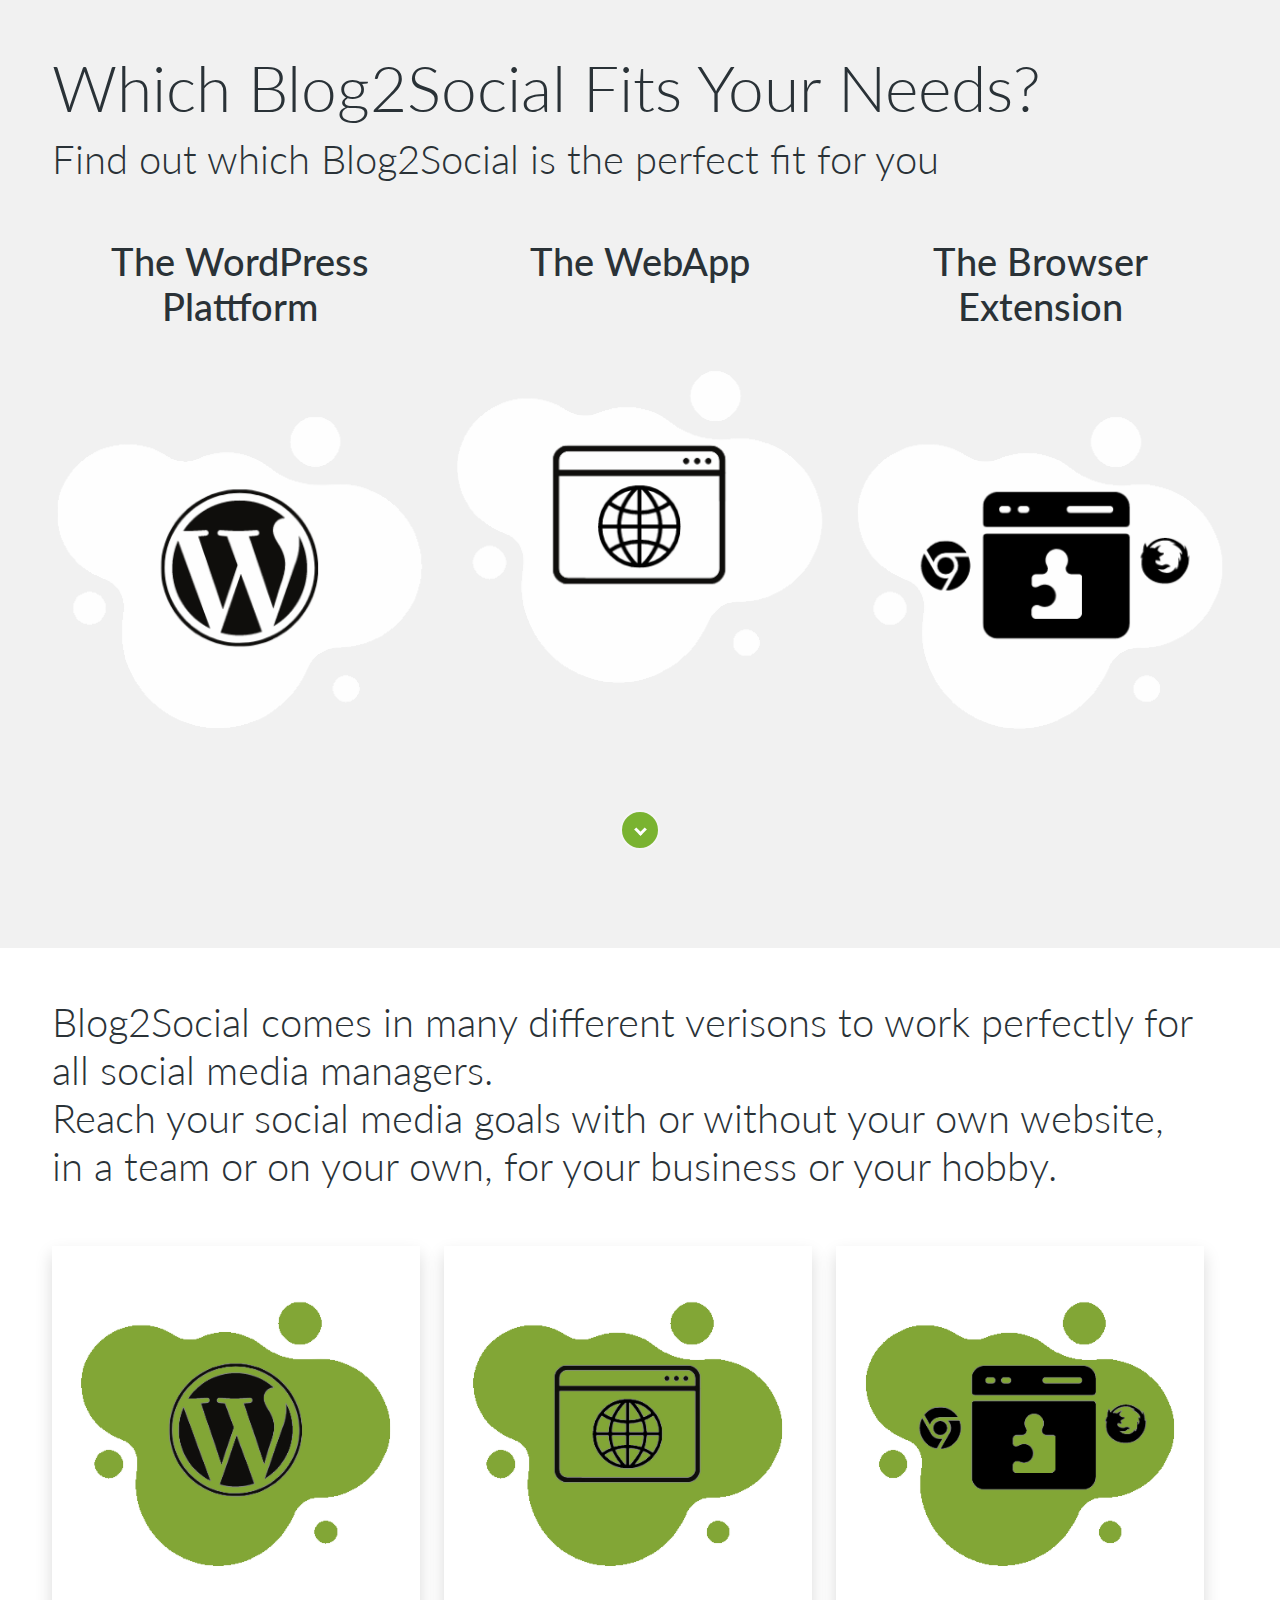
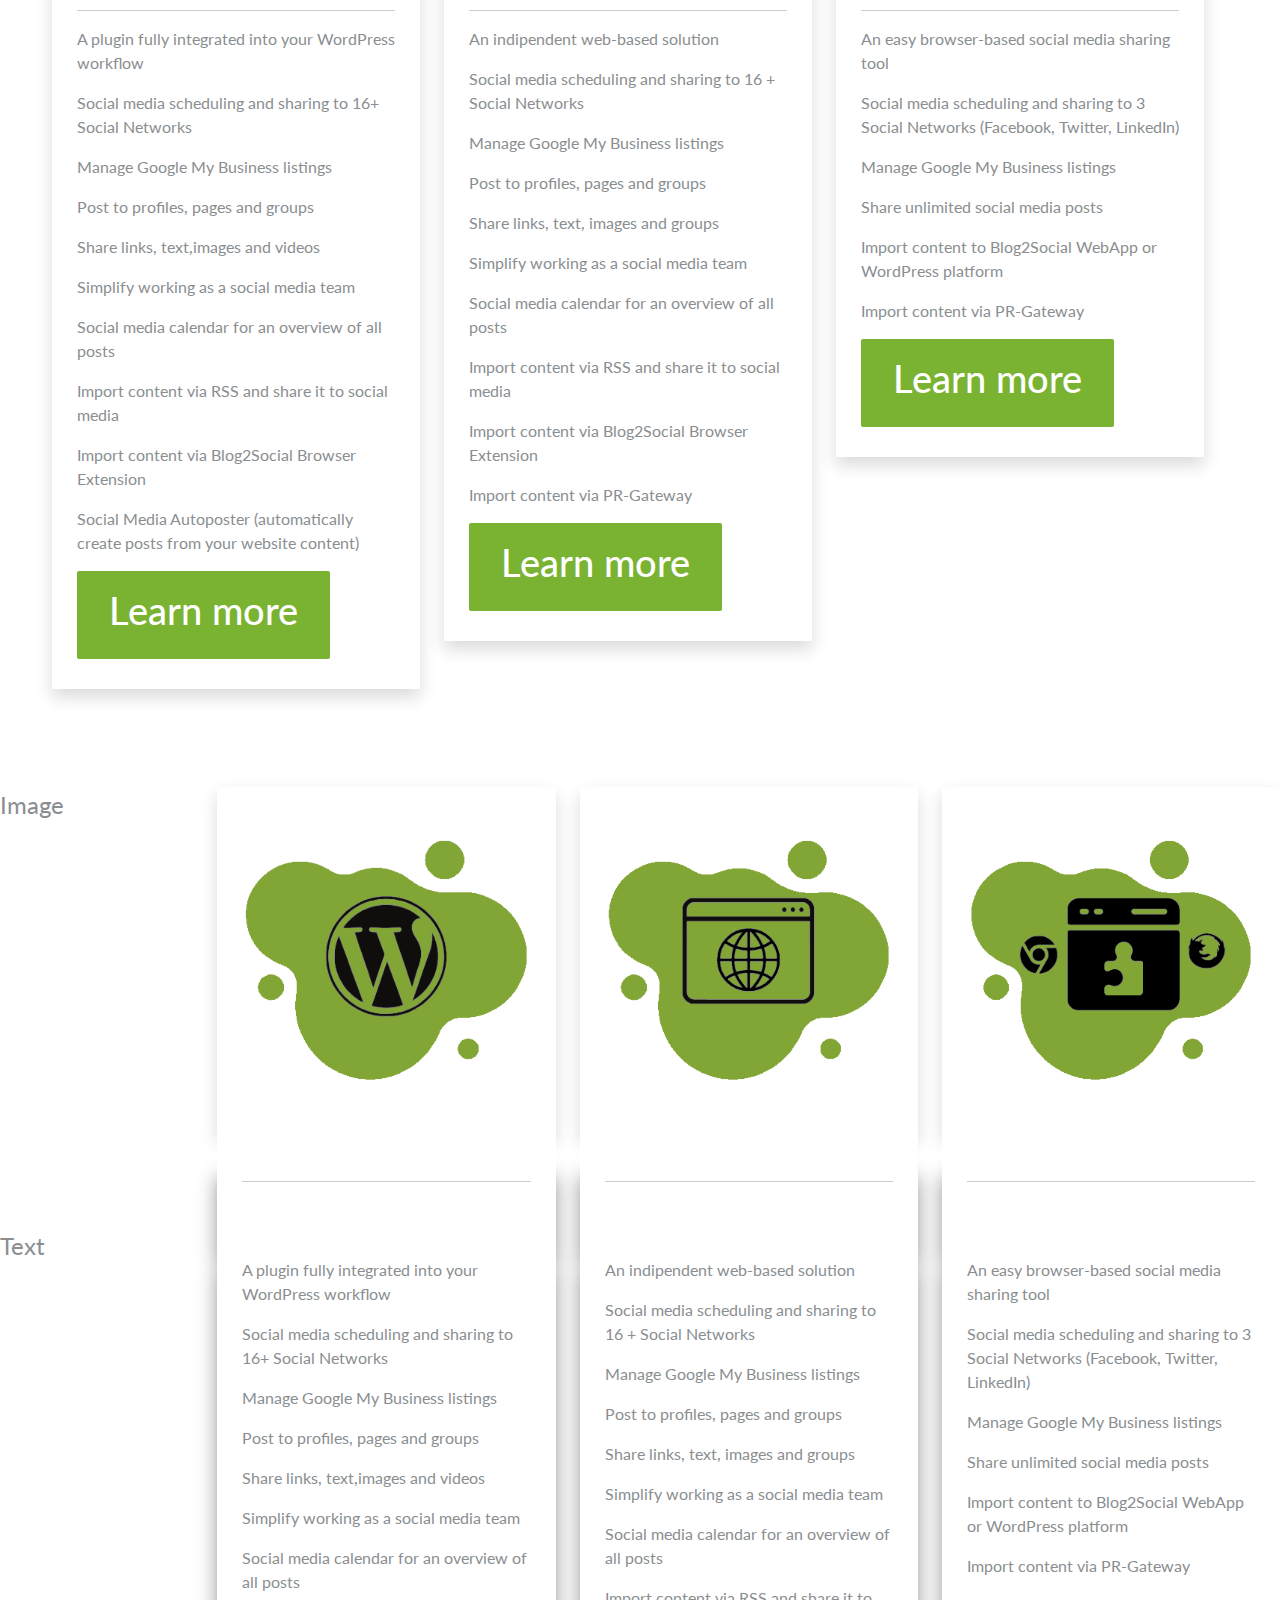
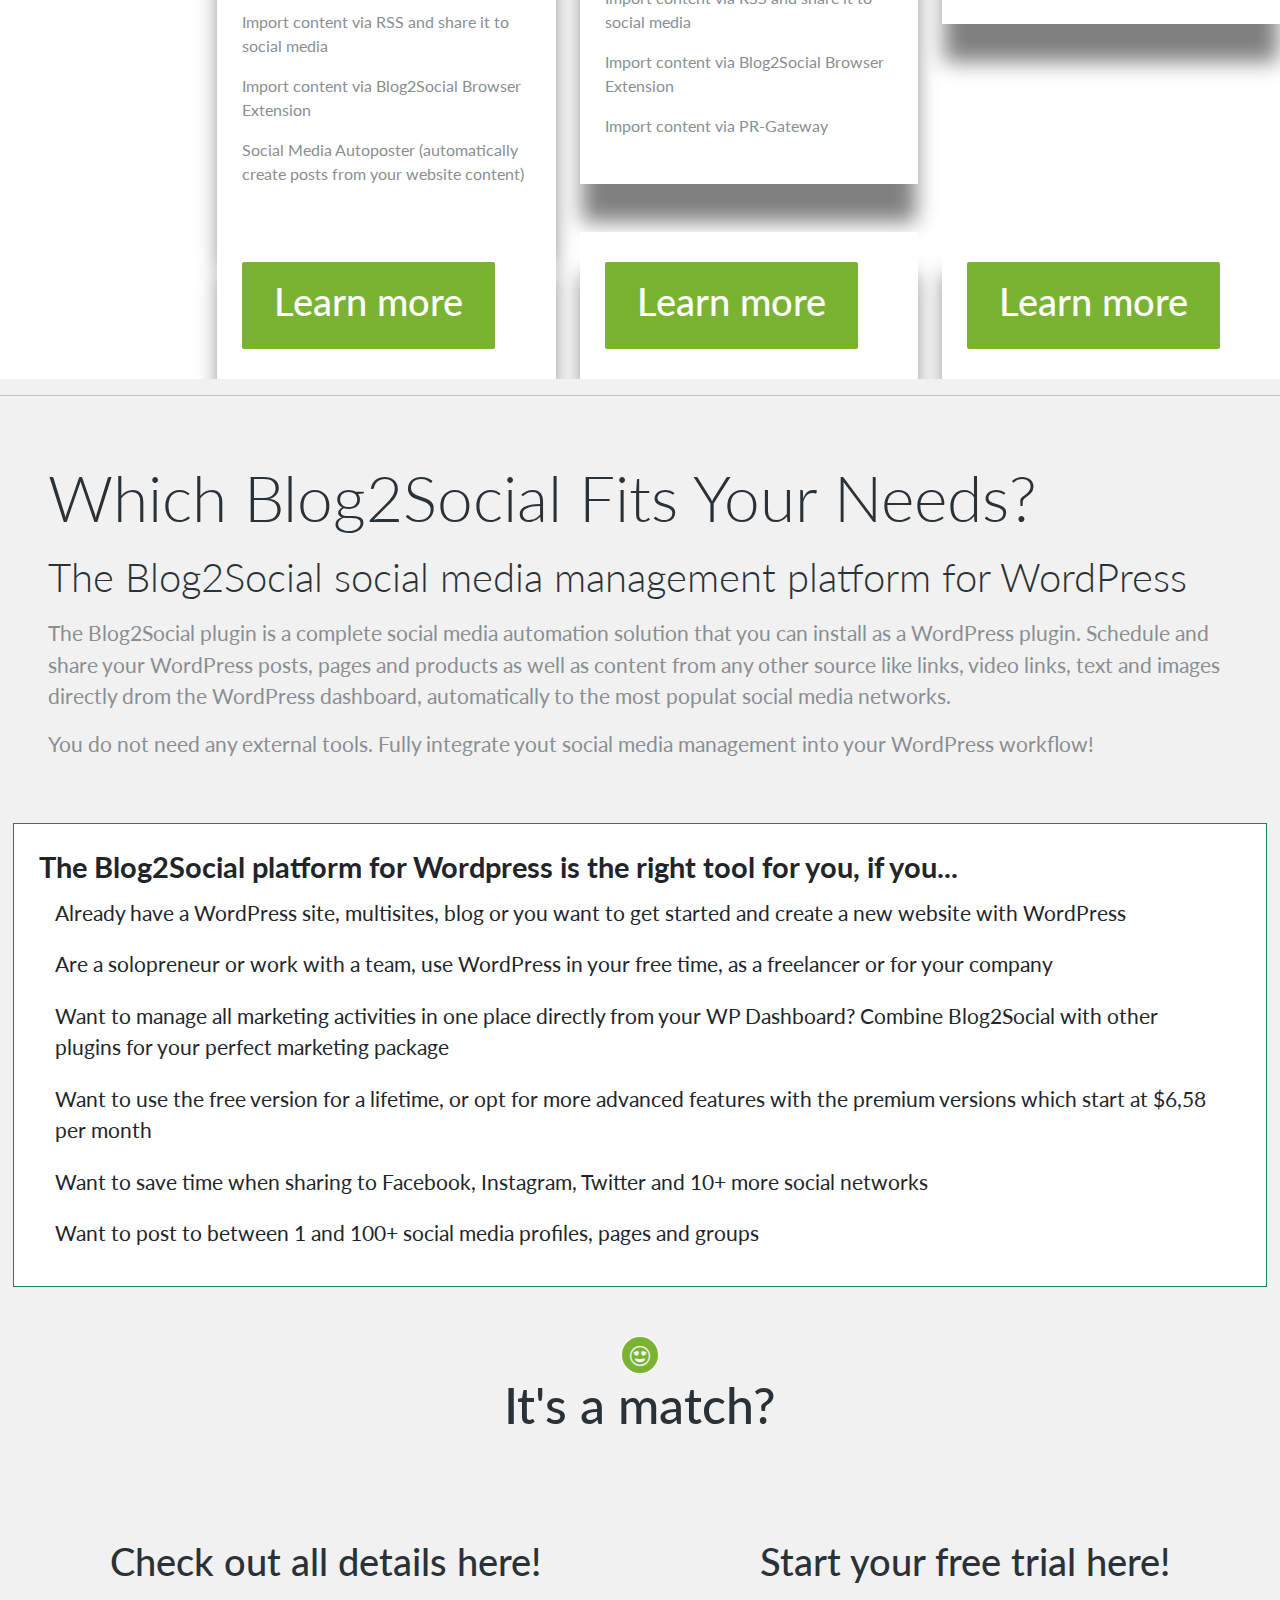
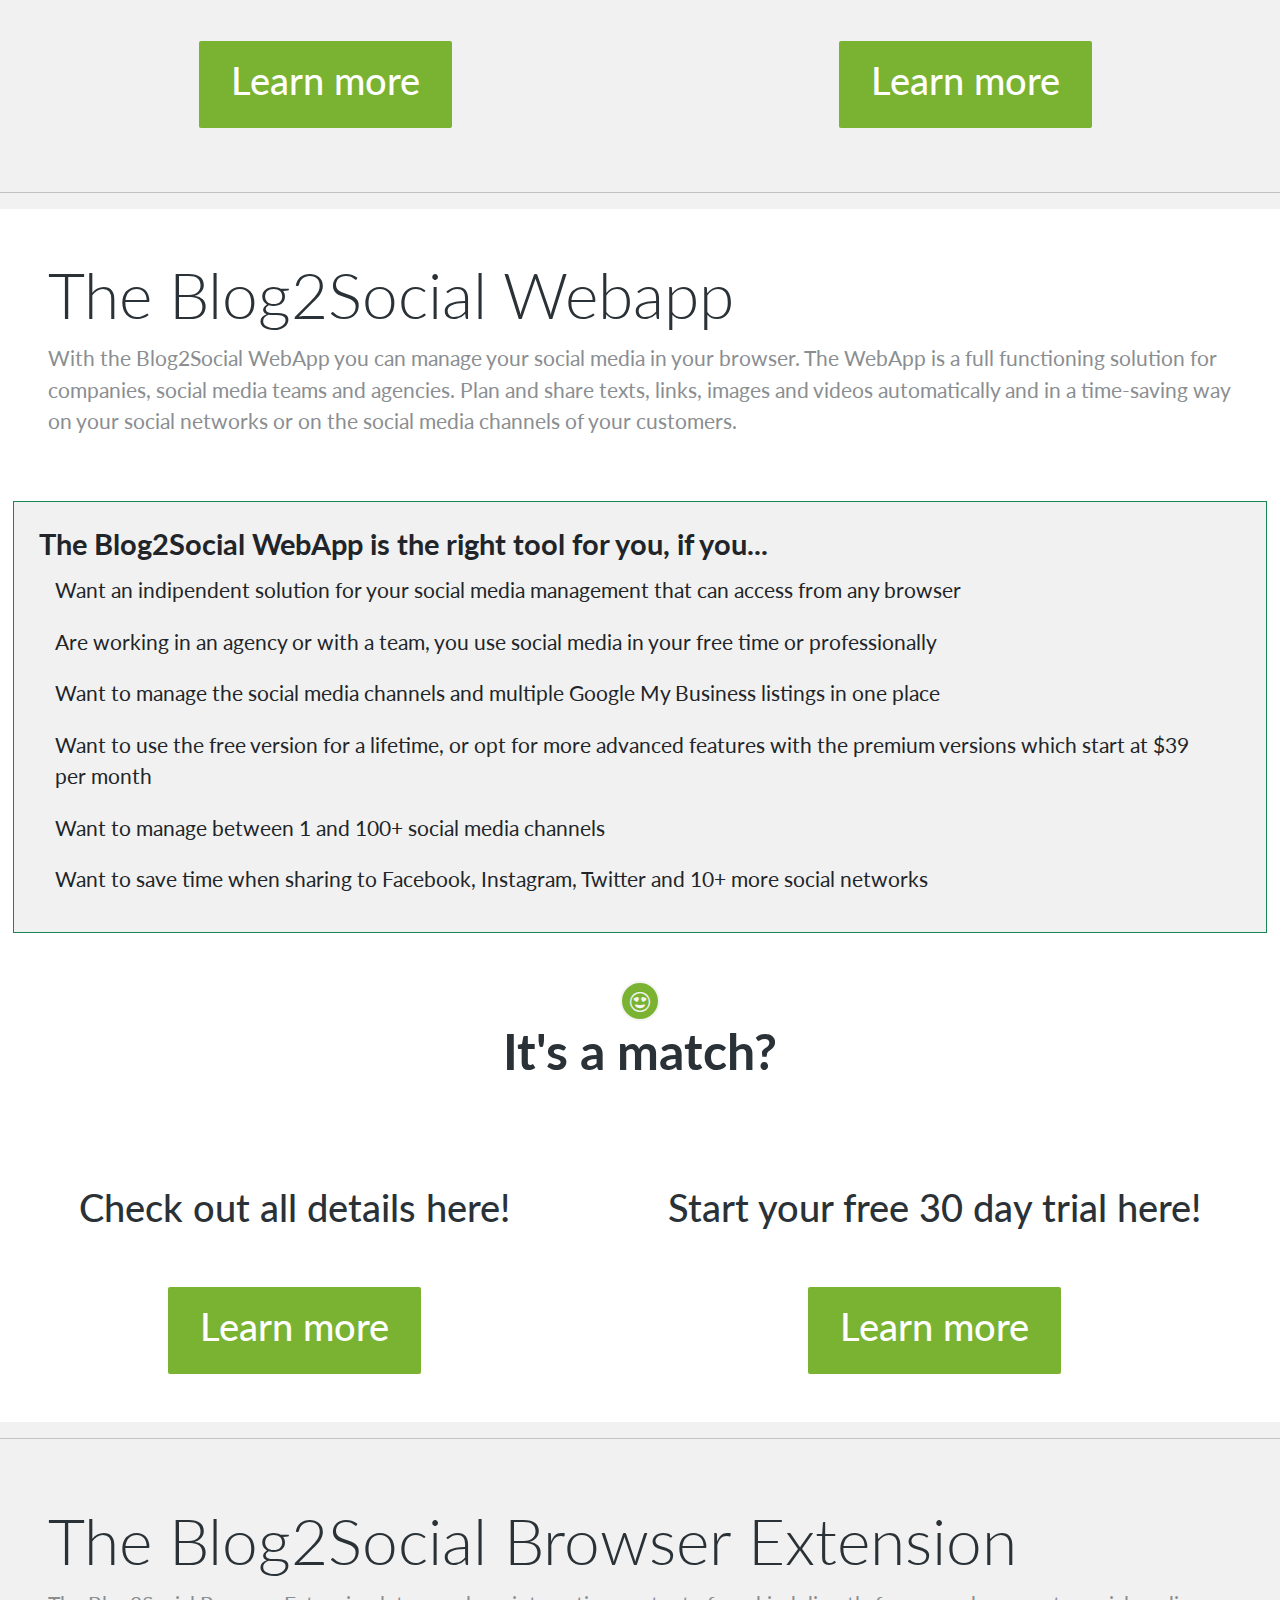
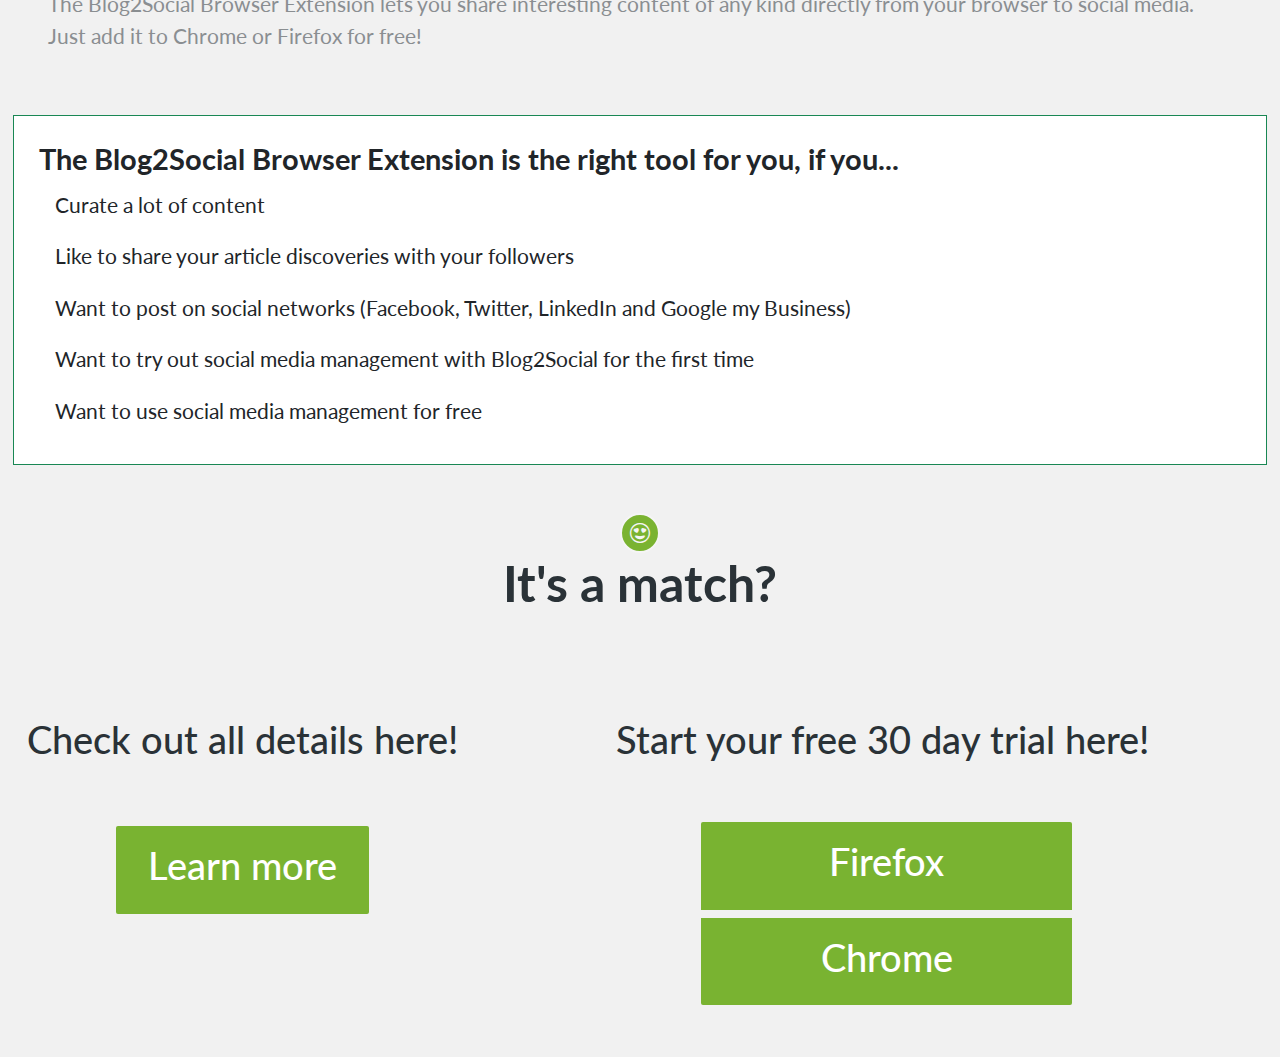
==== commit 36477fe0: "Aktueller Stand" ====
--- a/index.html
+++ b/index.html
@@ -144,6 +144,116 @@
 
 
 
+<!--TEST Box -->
+<div class="row justify-content-between">
+    <div class="col-12">
+        <div class="row align-items-start">
+            <div class="col-2">
+                <p class="text-start fs-4">Image</p>
+            </div>
+            <div class="col">
+                <div class="box--white box--padding shadow">
+                    <img src="img/cloud--wordpress-green.png" class="img-fluid" alt="Blog2Social Plugin">
+                </div>
+            </div>
+            <div class="col">
+                <div class="box--white box--padding shadow">
+                    <img src="img/cloud--webapp-green.png" class="img-fluid" alt="Blog2Social WebApp" />
+                </div>
+            </div>
+            <div class="col">
+                <div class="box--white box--padding shadow">
+                    <img src="img/cloud--extension-green.png" class="img-fluid" alt="Blog2Social WebApp" />
+                </div>
+            
+            </div>
+        </div>
+        <div class="row">
+            <div class="col-2">
+            </div>
+            <div class="col">
+                <div class="box--white box--padding shadow-top-0">
+                    <hr>
+                </div>
+            </div>
+            <div class="col">
+                <div class="box--white box--padding shadow-top-0">
+                    <hr>
+                </div>
+            </div>
+            <div class="col">
+                <div class="box--white box--padding shadow-top-0">
+                    <hr>
+                </div>
+            </div>
+        </div>
+<div class="row align-items-start">
+    <div class="col-2">
+        <p class="text-start fs-4">Text</p>
+    </div>
+    <div class="col"> 
+        <div class="box--min-height box--white box--padding shadow-top-0">
+            <p class="text-start fs-6">A plugin fully integrated into your WordPress workflow</p>
+            <p class="text-start fs-6">Social media scheduling and sharing to 16+ Social Networks</p>
+            <p class="text-start fs-6">Manage Google My Business listings</p>
+            <p class="text-start fs-6">Post to profiles, pages and groups</p>
+            <p class="text-start fs-6">Share links, text,images and videos</p>
+            <p class="text-start fs-6">Simplify working as a social media team</p>
+            <p class="text-start fs-6">Social media calendar for an overview of all posts</p>
+            <p class="text-start fs-6">Import content via RSS and share it to social media</p>
+            <p class="text-start fs-6">Import content via Blog2Social Browser Extension</p>
+            <p class="text-start fs-6">Social Media Autoposter (automatically create posts from your website content)</p>
+        </div>
+    </div>
+    <div class="col"> 
+        <div class=" box--min-height box--white box--padding shadow-top-0">
+            <p class="text-start fs-6">An indipendent web-based solution</p>
+                <p class="text-start fs-6">Social media scheduling and sharing to 16 + Social Networks</p>
+                <p class="text-start fs-6">Manage Google My Business listings</p>
+                <p class="text-start fs-6">Post to profiles, pages and groups</p>
+                <p class="text-start fs-6">Share links, text, images and groups</p>
+                <p class="text-start fs-6">Simplify working as a social media team</p>
+                <p class="text-start fs-6">Social media calendar for an overview of all posts</p>
+                <p class="text-start fs-6">Import content via RSS and share it to social media</p>
+                <p class="text-start fs-6">Import content via Blog2Social Browser Extension</p>
+                <p class="text-start fs-6">Import content via PR-Gateway</p>
+        </div>
+    </div>
+    <div class="col"> 
+        <div class=" box--min-height box--white box--padding shadow-top-0">
+            <p class="text-start fs-6">An easy browser-based social media sharing tool</p>
+                <p class="text-start fs-6">Social media scheduling and sharing to 3 Social Networks (Facebook, Twitter, LinkedIn)</p>
+                <p class="text-start fs-6">Manage Google My Business listings</p>
+                <p class="text-start fs-6">Share unlimited social media posts</p>
+                <p class="text-start fs-6">Import content to Blog2Social WebApp or WordPress platform</p>
+                <p class="text-start fs-6">Import content via PR-Gateway</p>
+        </div>
+    </div>
+</div>
+<div class="row">
+    <div class="col-2">
+    </div>
+    <div class="col">
+        <div class="box--white box--padding shadow-top-0">
+            <button type="button" class="btn btn-success align-self-end"><h3>Learn more</h3></button>
+        </div>
+    </div>
+    <div class="col">
+        <div class="box--white box--padding shadow-top-0">
+            <button type="button" class="btn btn-success align-self-end"><h3>Learn more</h3></button>
+        </div>
+    </div>
+    <div class="col">
+        <div class="box--white box--padding shadow-top-0">
+            <button type="button" class="btn btn-success align-self-end"><h3>Learn more</h3></button>
+        </div>
+    </div>
+</div>
+
+
+
+<!--ENDE TEST Box-->
+
 
 
 </div>
--- a/css/style.css
+++ b/css/style.css
@@ -10,6 +10,12 @@
   background-color: rgba(241, 241, 241, 1.0);
 }
 
+
+.shadow-top-0{
+ /* box-shadow:0 .5rem 1rem rgba(0,0,0,.15)!important; */
+ box-shadow: 0 40px 20px -2px gray; 
+}
+
 /* Boxes */
 .box--white {
   background-color: rgba(255, 255, 255, 1.0);
@@ -19,8 +25,16 @@
 }
 
 .box--min-height {
-  min-height: 550px;
+  /* min-height: 550px; */
+  grid-template-rows: minmax(550px, auto) 1fr;
 }
+
+.item-d {
+  grid-area: 1 / col4-start / last-line / 6;
+}
+
+
+
 /* Buttons */
 /* Runder Button */
 .round-button {
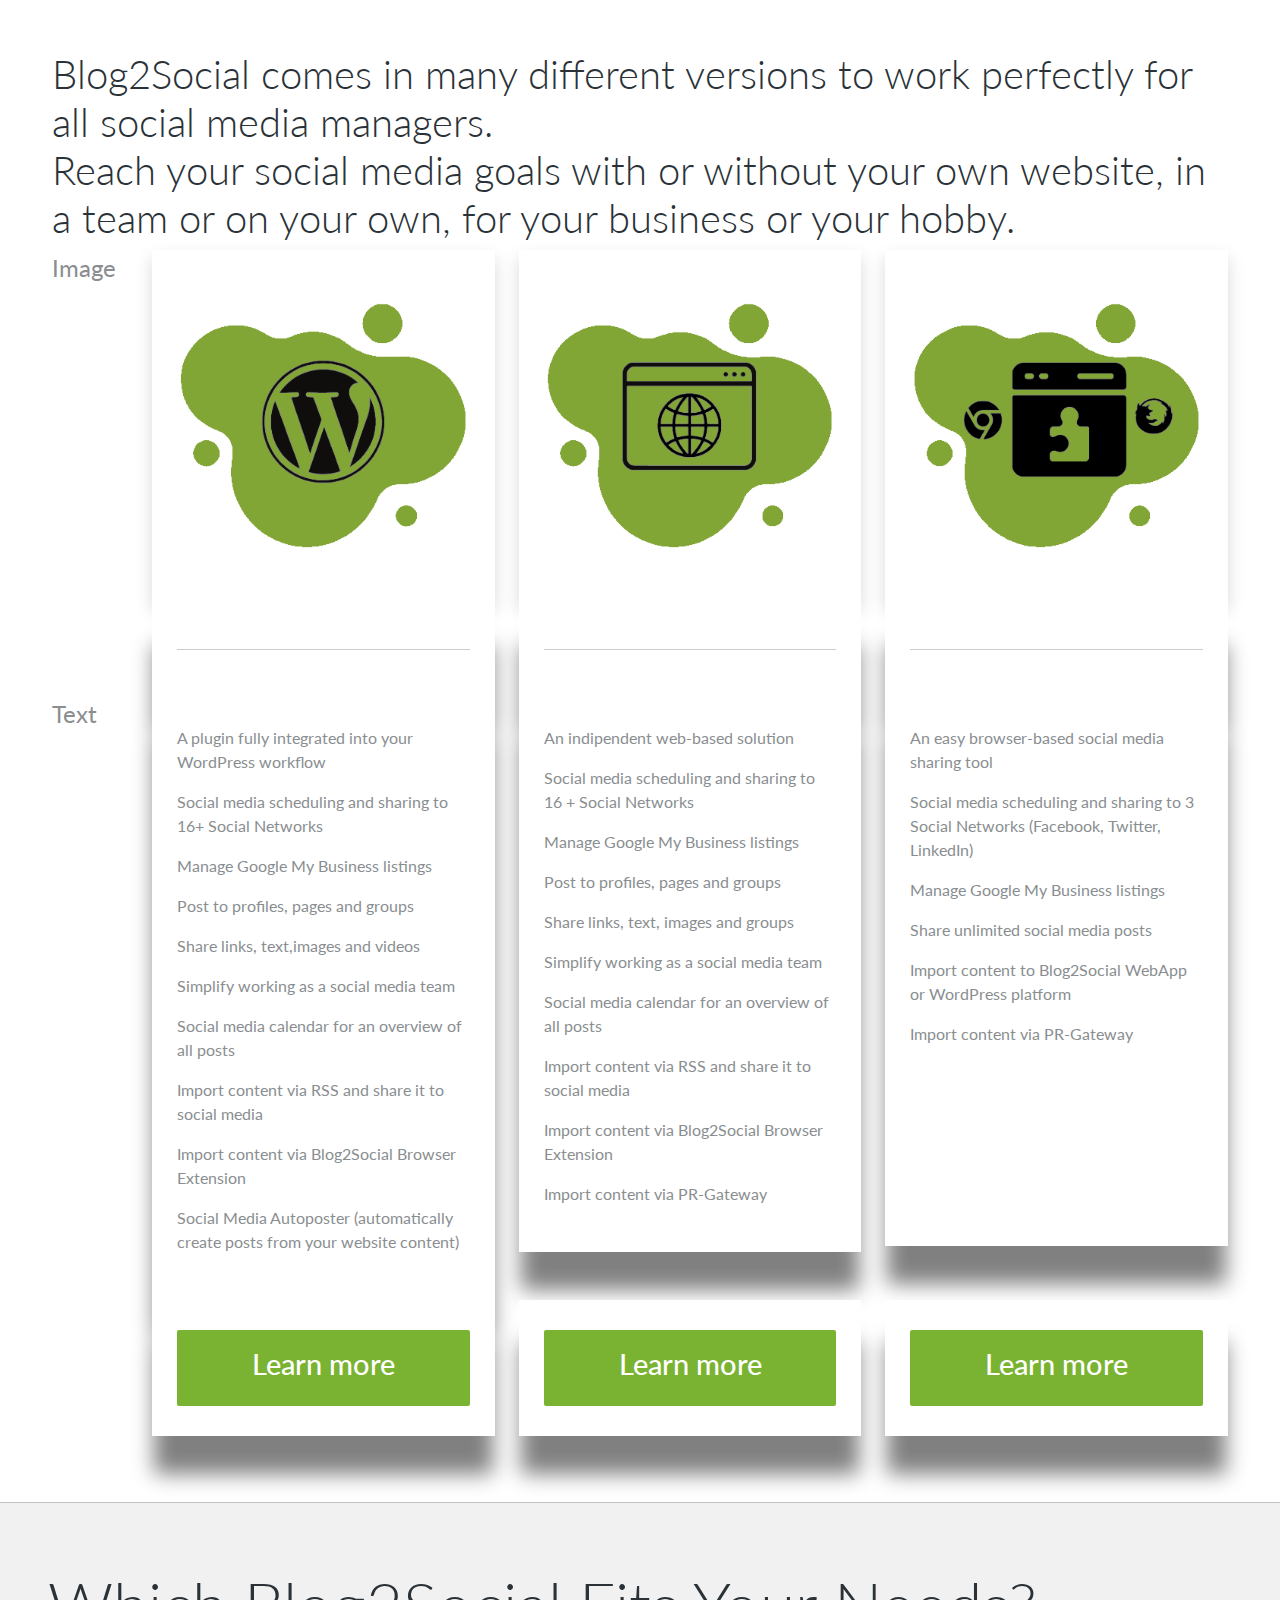
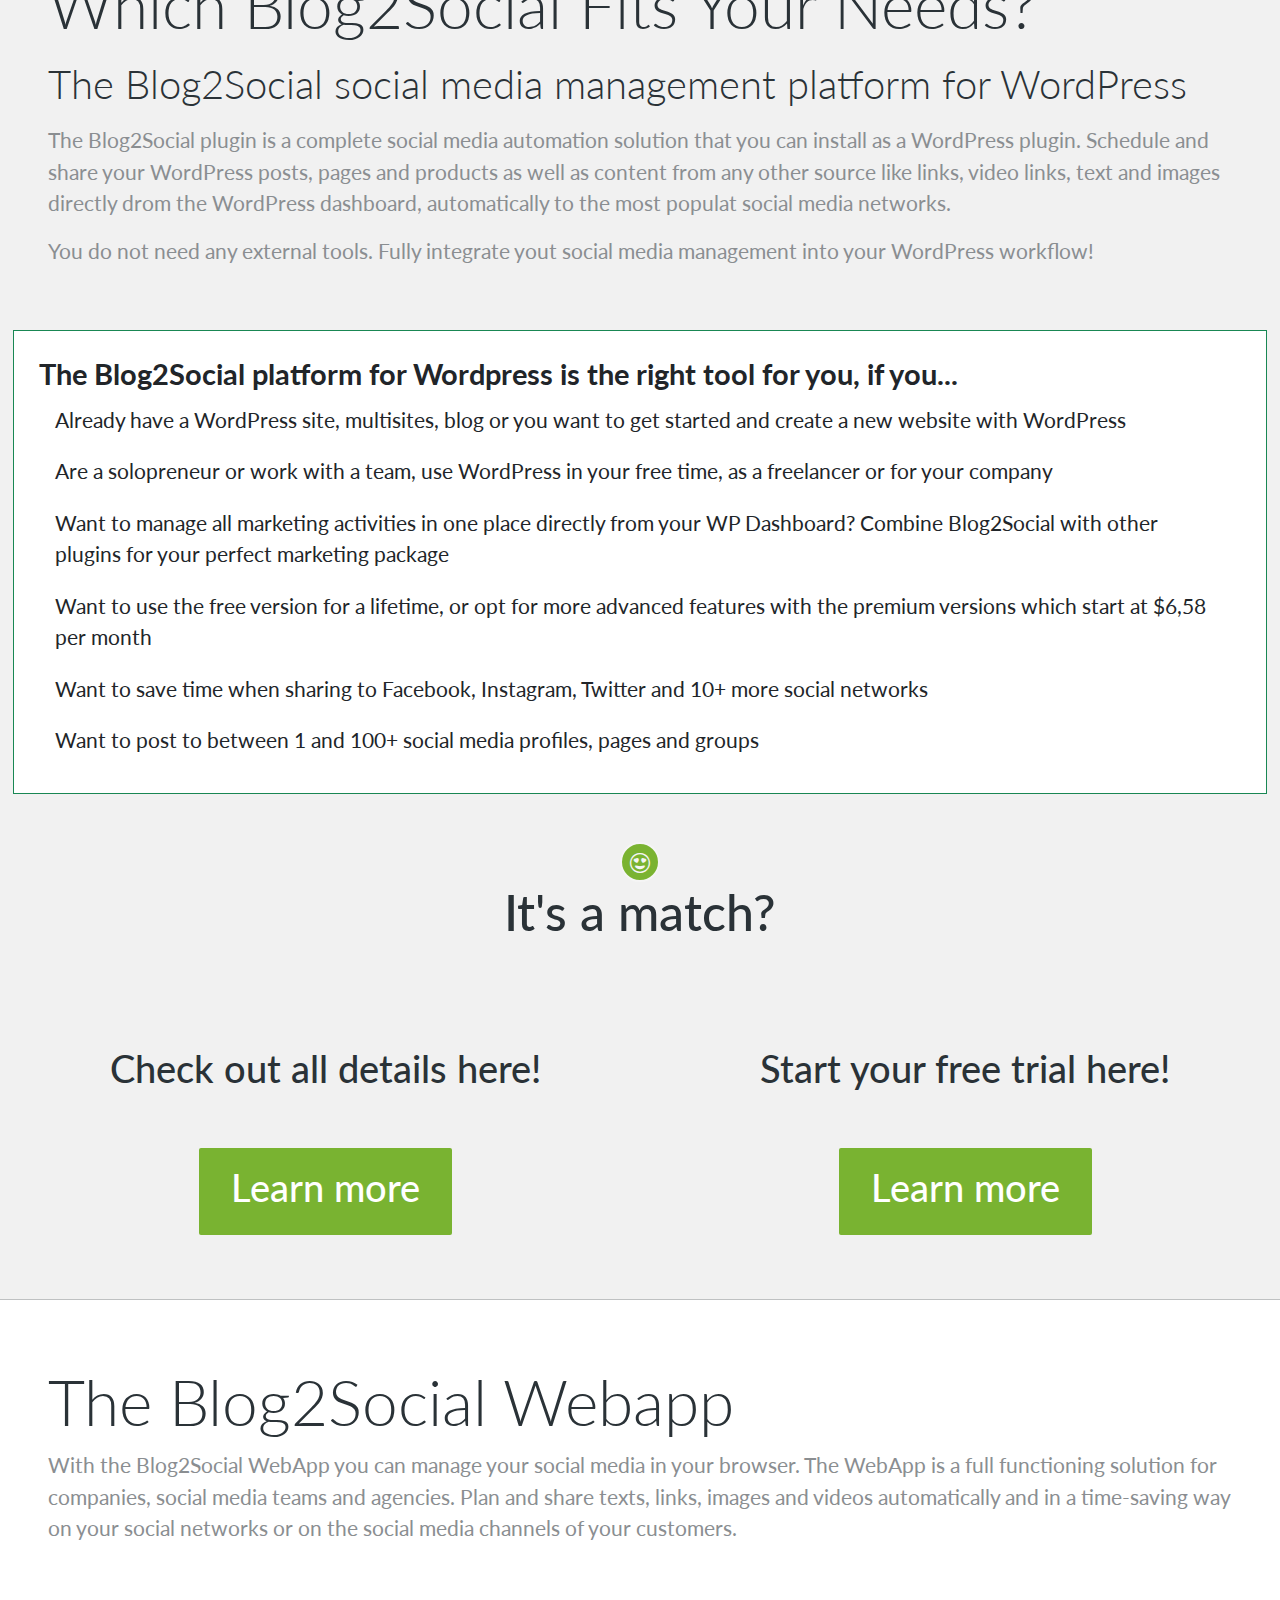
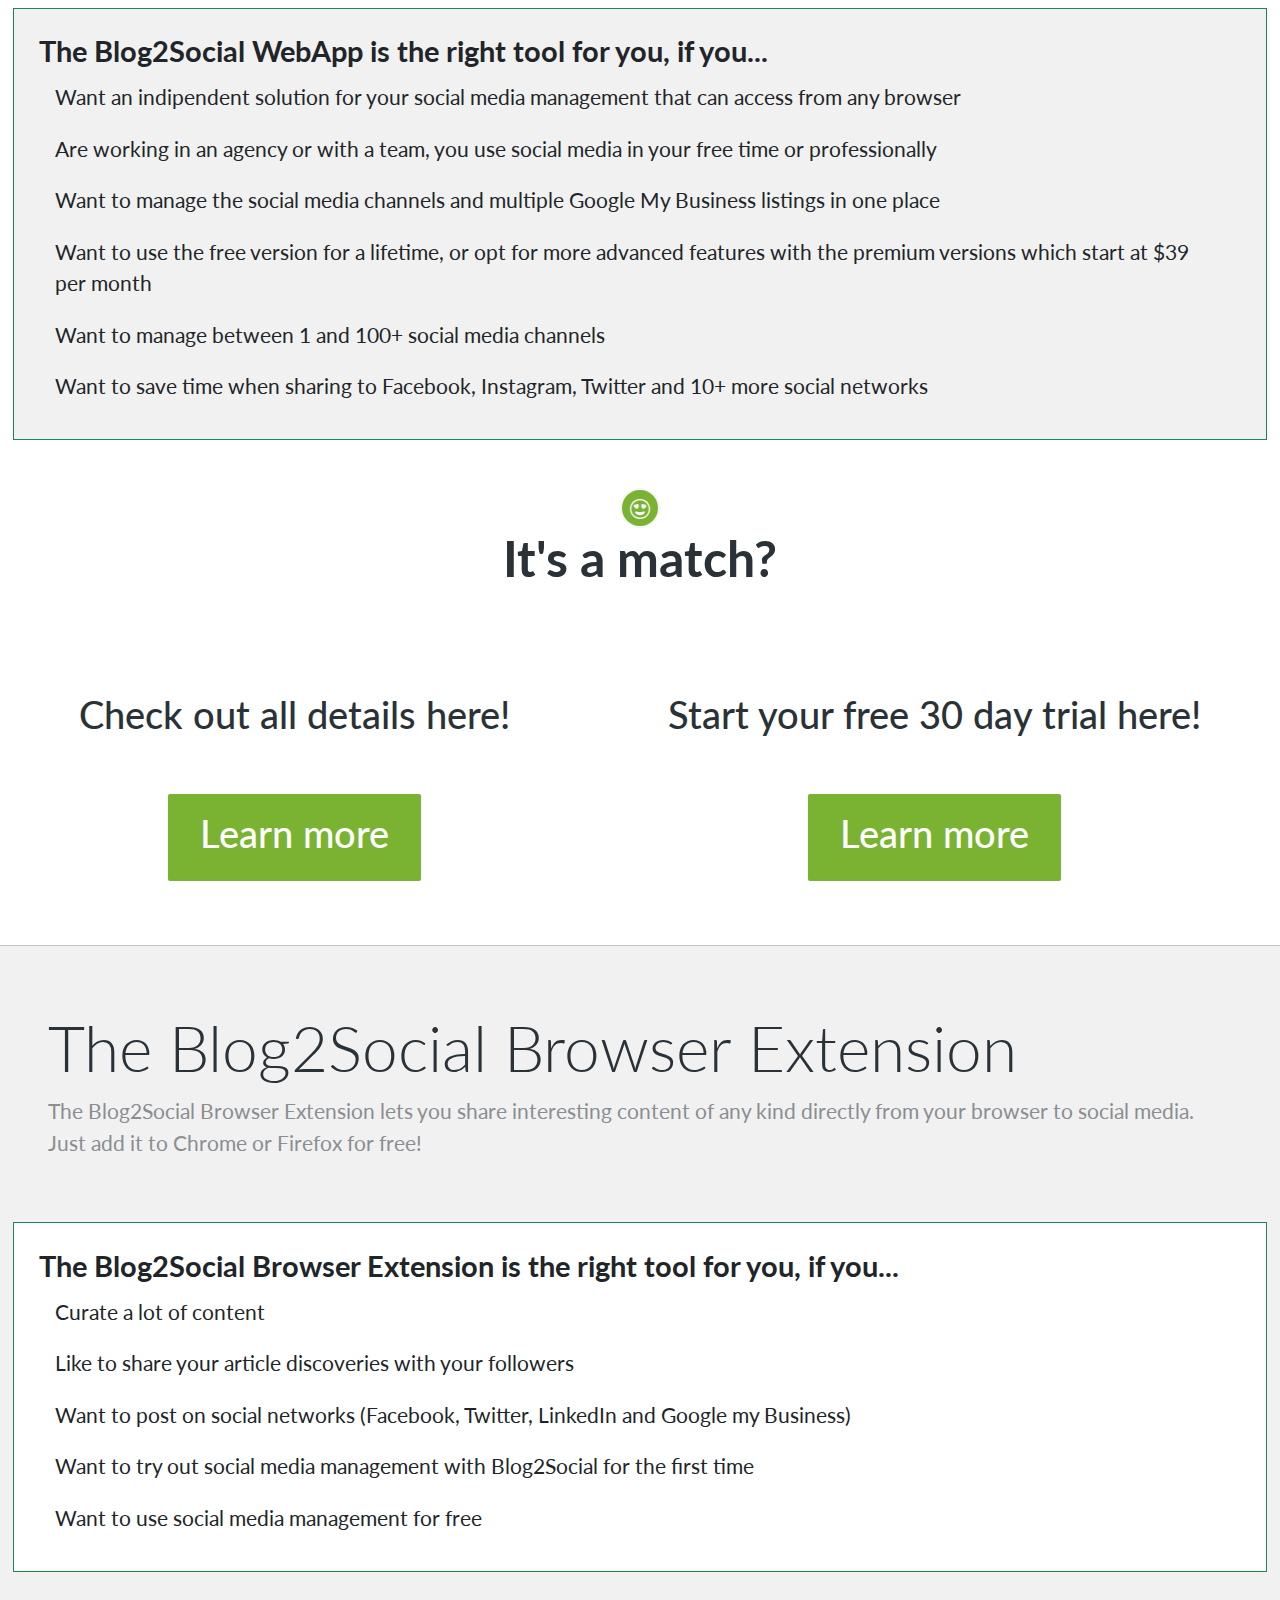
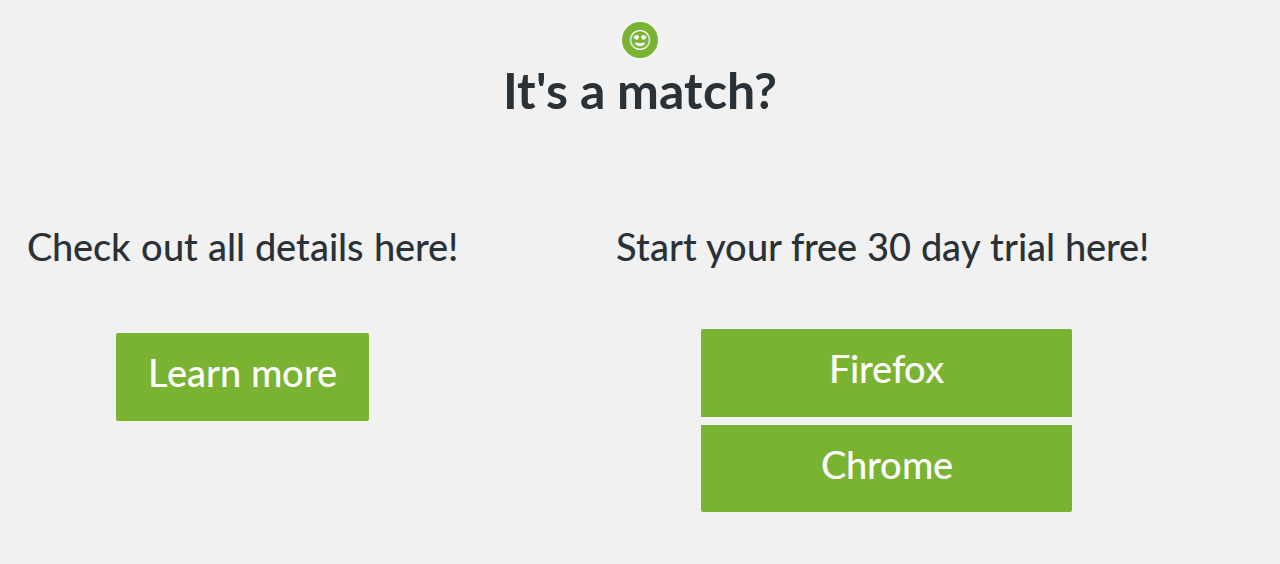
==== commit 34910916: "Gridhorror" ====
--- a/index.html
+++ b/index.html
@@ -1,373 +1,549 @@
 <!DOCTYPE html>
 <html lang="en">
-    <head>
-        <meta charset="UTF-8">
-        <meta http-equiv="X-UA-Compatible" content="IE=edge">
-        <meta name="viewport" content="width=device-width,initial-scale=1.0, user-scalable=no">
-        <title>Which Blog2Social fits your needs</title>
-        <!-- Bootstrap import CSS only 
+
+<head>
+    <meta charset="UTF-8">
+    <meta http-equiv="X-UA-Compatible" content="IE=edge">
+    <meta name="viewport" content="width=device-width,initial-scale=1.0, user-scalable=no">
+    <title>Which Blog2Social fits your needs</title>
+    <!-- Bootstrap import CSS only 
         <link href="https://cdn.jsdelivr.net/npm/bootstrap@5.1.0/dist/css/bootstrap.min.css" rel="stylesheet" integrity="sha384-KyZXEAg3QhqLMpG8r+8fhAXLRk2vvoC2f3B09zVXn8CA5QIVfZOJ3BCsw2P0p/We" crossorigin="anonymous">
-        -->
-       <link rel="stylesheet" href="css/bootstrap.min.css">
-       <link rel="stylesheet" href="css/style.css"> 
-       <link rel="stylesheet" href="css/blog2social.css">
-       <link rel="stylesheet" href="https://cdn.jsdelivr.net/npm/bootstrap-icons@1.5.0/font/bootstrap-icons.css">
-    </head>
-    <body>
-        <div class="page grey--bg">
-            <div class="container-fluid">
+    -->
+    <link rel="stylesheet" href="css/bootstrap.min.css">
+    <link rel="stylesheet" href="css/style.css">
+    <link rel="stylesheet" href="css/blog2social.css">
+    <link rel="stylesheet" href="https://cdn.jsdelivr.net/npm/bootstrap-icons@1.5.0/font/bootstrap-icons.css">
+</head>
+
+<body>
+    <!--
+    <div class="page grey--bg">
+        <div class="container-fluid">
+            <div class="row">
+                <div class="col-12">
+                    <h1 class="display-3">Which Blog2Social Fits Your Needs?</h1>
+                    <h2 class="display-6">Find out which Blog2Social is the perfect fit for you</h1>
+                </div>
+            </div>
+            <div class="row">
+                <div class="col-12 col-sm-4">
+                    <div class="row">
+                        <div class="col-12 py-5">
+                            <h3 align="center">The WordPress Plattform</h3>
+                        </div>
+                        <div class="col-12" align="center">
+                            <img src="img/cloud--wordpress.png" class="img-fluid" alt="Blog2Social Wordpress">
+                        </div>
+                    </div>
+                </div>
+                <div class="col-12 col-sm-4">
+                    <div class="row">
+                        <div class="col-12 py-5">
+                            <h3 align="center">The WebApp</h3>
+                        </div>
+                        <div class="col-12" align="center">
+                            <img src="img/cloud--webapp.png" class="img-fluid" alt="Blog2Social Wordpress">
+                        </div>
+                    </div>
+                </div>
+                <div class="col-12 col-sm-4">
+                    <div class="row">
+                        <div class="col-12 py-5">
+                            <h3 align="center">The Browser Extension</h3>
+                        </div>
+                        <div class="col-12" align="center">
+                            <img src="img/cloud--extension.png" class="img-fluid" alt="Blog2Social Wordpress">
+                        </div>
+                    </div>
+                </div>
+            </div>
+            <div class="row justify-content-center">
+                <div class="col-auto py-5">
+                    <a class="round-button animated-arrow" href="#page-2">
+                        <i class="arrow down"></i>
+                    </a>
+                </div>
+            </div>
+        </div>
+    </div>
+    <div class="page" id="page-2">
+        <div class="container-fluid">
+            <div class="row">
                 <div class="row">
                     <div class="col-12">
-                        <h1 class="display-3">Which Blog2Social Fits Your Needs?</h1>
-                        <h2 class="display-6">Find out which Blog2Social is the perfect fit for you</h1>
-                    </div>
-                </div>
-                <div class="row">
+                        <h1 class="display-6">Blog2Social comes in many different verisons to work perfectly for all
+                            social media managers. <br> Reach your social media goals with or without your own website,
+                            in a team or on your own, for your business or your hobby.</h1>
+                    </div>
+                </div>
+                <div class="row justify-content-between">
+                    <div class="col-12 col-sm-4 ">
+                        <div class="box--white box--padding shadow my-5">
+                            <div class="row">
+                                <div class="col-12" align="center">
+                                    <img src="img/cloud--wordpress-green.png" class="img-fluid"
+                                        alt="Blog2Social Plugin">
+                                </div>
+                                <div class="col-12">
+                                    <hr>
+                                </div>
+                                <div class="col-12 box--min-height">
+                                    <p class="text-start fs-6">A plugin fully integrated into your WordPress workflow
+                                    </p>
+                                    <p class="text-start fs-6">Social media scheduling and sharing to 16+ Social
+                                        Networks</p>
+                                    <p class="text-start fs-6">Manage Google My Business listings</p>
+                                    <p class="text-start fs-6">Post to profiles, pages and groups</p>
+                                    <p class="text-start fs-6">Share links, text,images and videos</p>
+                                    <p class="text-start fs-6">Simplify working as a social media team</p>
+                                    <p class="text-start fs-6">Social media calendar for an overview of all posts</p>
+                                    <p class="text-start fs-6">Import content via RSS and share it to social media</p>
+                                    <p class="text-start fs-6">Import content via Blog2Social Browser Extension</p>
+                                    <p class="text-start fs-6">Social Media Autoposter (automatically create posts from
+                                        your website content)</p>
+                                </div>
+                                <div class="col-12">
+                                    <button type="button" class="btn btn-success align-self-end">
+                                        <h3>Learn more</h3>
+                                    </button>
+                                </div>
+                            </div>
+                        </div>
+                    </div>
                     <div class="col-12 col-sm-4">
-                        <div class="row">
-                            <div class="col-12 py-5"><h3 align="center">The WordPress Plattform</h3></div>
-                            <div class="col-12" align="center">
-                                <img src="img/cloud--wordpress.png" class="img-fluid" alt="Blog2Social Wordpress">
+                        <div class="box--white box--padding shadow my-5">
+                            <div class="row">
+                                <div class="col-12" align="center">
+                                    <img src="img/cloud--webapp-green.png" class="img-fluid" alt="Blog2Social WebApp" />
+                                </div>
+                                <div class="col-12">
+                                    <hr>
+                                </div>
+                                <div class="col-12 box--min-height">
+                                    <p class="text-start fs-6">An indipendent web-based solution</p>
+                                    <p class="text-start fs-6">Social media scheduling and sharing to 16 + Social
+                                        Networks</p>
+                                    <p class="text-start fs-6">Manage Google My Business listings</p>
+                                    <p class="text-start fs-6">Post to profiles, pages and groups</p>
+                                    <p class="text-start fs-6">Share links, text, images and groups</p>
+                                    <p class="text-start fs-6">Simplify working as a social media team</p>
+                                    <p class="text-start fs-6">Social media calendar for an overview of all posts</p>
+                                    <p class="text-start fs-6">Import content via RSS and share it to social media</p>
+                                    <p class="text-start fs-6">Import content via Blog2Social Browser Extension</p>
+                                    <p class="text-start fs-6">Import content via PR-Gateway</p>
+                                </div>
+                                <div class="col-12">
+                                    <button type="button" class="btn btn-success align-self-end">
+                                        <h3>Learn more</h3>
+                                    </button>
+                                </div>
                             </div>
                         </div>
                     </div>
                     <div class="col-12 col-sm-4">
-                        <div class="row">
-                            <div class="col-12 py-5"><h3 align="center">The WebApp</h3></div>
-                            <div class="col-12" align="center">
-                                <img src="img/cloud--webapp.png" class="img-fluid" alt="Blog2Social Wordpress">
-                            </div>
-                        </div>
-                    </div>
-                    <div class="col-12 col-sm-4">
-                        <div class="row">
-                            <div class="col-12 py-5"><h3 align="center">The Browser Extension</h3></div>
-                            <div class="col-12" align="center">
-                                <img src="img/cloud--extension.png" class="img-fluid" alt="Blog2Social Wordpress">
-                            </div>
-                        </div>
-                    </div>
-                </div>
-                <div class="row justify-content-center">
-                    <div class="col-auto py-5">
-                        <a class="round-button animated-arrow" href="#page-2">
-                            <i class="arrow down"></i>
-                        </a>
-                    </div>
-                </div>
-            </div>
-        </div>
-        <div class="page" id="page-2">
-            <div class="container-fluid">
-                <div class="row">
+                        <div class="box--white box--padding shadow my-5">
+                            <div class="row">
+                                <div class="col-12" align="center">
+                                    <img src="img/cloud--extension-green.png" class="img-fluid"
+                                        alt="Blog2Social WebApp" />
+                                </div>
+                                <div class="col-12">
+                                    <hr>
+                                </div>
+                                <div class="col-12 box--min-height">
+                                    <p class="text-start fs-6">An easy browser-based social media sharing tool</p>
+                                    <p class="text-start fs-6">Social media scheduling and sharing to 3 Social Networks
+                                        (Facebook, Twitter, LinkedIn)</p>
+                                    <p class="text-start fs-6">Manage Google My Business listings</p>
+                                    <p class="text-start fs-6">Share unlimited social media posts</p>
+                                    <p class="text-start fs-6">Import content to Blog2Social WebApp or WordPress
+                                        platform</p>
+                                    <p class="text-start fs-6">Import content via PR-Gateway</p>
+                                </div>
+                                <div class="col-12">
+                                    <button type="button" class="btn btn-success align-self-end">
+                                        <h3>Learn more</h3>
+                                    </button>
+                                </div>
+                            </div>
+                        </div>
+                    </div>
+                </div>
+            </div>
+        </div>
+    </div>
+
+-->
+
+    <!--TEST Box -->
+    <div class="page" id="page-2">
+        <div class="container-fluid">
+            <div class="row">
+                <div class="col-12">
+                    <h1 class="display-6">Blog2Social comes in many different versions to work perfectly for all
+                        social media managers. <br> Reach your social media goals with or without your own website,
+                        in a team or on your own, for your business or your hobby.</h1>
+                </div>
+            </div>
+            <div class="row justify-content-between">
+                <div class="col-12">
+                    <div class="row align-items-start">
+                        <div class="col-1 d-none d-sm-block d-sm-none d-md-block">
+                            <p class="text-start fs-4">Image</p>
+                        </div>
+                        <div class="col">
+                            <div class="box--white box--padding shadow col-xs-12 col-sm-12">
+                                <img src="img/cloud--wordpress-green.png" class="img-fluid" alt="Blog2Social Plugin">
+                            </div>
+                        </div>
+                        <div class="col">
+                            <div class="box--white box--padding shadow col-xs-12 col-sm-12">
+                                <img src="img/cloud--webapp-green.png" class="img-fluid" alt="Blog2Social WebApp" />
+                            </div>
+                        </div>
+                        <div class="col">
+                            <div class="box--white box--padding shadow col-xs-12 col-sm-12">
+                                <img src="img/cloud--extension-green.png" class="img-fluid" alt="Blog2Social WebApp" />
+                            </div>
+                        </div>
+                    </div>
                     <div class="row">
-                        <div class="col-12">
-                            <h1 class="display-6">Blog2Social comes in many different verisons to work perfectly for all social media managers. <br> Reach your social media goals with or without your own website, in a team or on your own, for your business or your hobby.</h1>    
-                        </div>
-                    </div>
-                    <div class="row justify-content-between">
-                        <div class="col-12 col-sm-4 ">
-                            <div class="box--white box--padding shadow my-5">
-                                <div class="row">
-                                    <div class="col-12" align="center">
-                                        <img src="img/cloud--wordpress-green.png" class="img-fluid" alt="Blog2Social Plugin">
-                                    </div>
-                                    <div class="col-12"><hr></div>
-                                    <div class="col-12 box--min-height">
-                                        <p class="text-start fs-6">A plugin fully integrated into your WordPress workflow</p>
-                                        <p class="text-start fs-6">Social media scheduling and sharing to 16+ Social Networks</p>
-                                        <p class="text-start fs-6">Manage Google My Business listings</p>
-                                        <p class="text-start fs-6">Post to profiles, pages and groups</p>
-                                        <p class="text-start fs-6">Share links, text,images and videos</p>
-                                        <p class="text-start fs-6">Simplify working as a social media team</p>
-                                        <p class="text-start fs-6">Social media calendar for an overview of all posts</p>
-                                        <p class="text-start fs-6">Import content via RSS and share it to social media</p>
-                                        <p class="text-start fs-6">Import content via Blog2Social Browser Extension</p>
-                                        <p class="text-start fs-6">Social Media Autoposter (automatically create posts from your website content)</p>
-                                    </div>
-                                    <div class="col-12">
-                                        <button type="button" class="btn btn-success align-self-end"><h3>Learn more</h3></button>
-                                    </div>
-                                </div>
-                            </div>
-                        </div>
-                        <div class="col-12 col-sm-4">
-                            <div class="box--white box--padding shadow my-5">
-                                <div class="row">
-                                    <div class="col-12" align="center">
-                                        <img src="img/cloud--webapp-green.png" class="img-fluid" alt="Blog2Social WebApp" />
-                                    </div>
-                                    <div class="col-12"><hr></div>
-                                    <div class="col-12 box--min-height">
-                                        <p class="text-start fs-6">An indipendent web-based solution</p>
-                                        <p class="text-start fs-6">Social media scheduling and sharing to 16 + Social Networks</p>
-                                        <p class="text-start fs-6">Manage Google My Business listings</p>
-                                        <p class="text-start fs-6">Post to profiles, pages and groups</p>
-                                        <p class="text-start fs-6">Share links, text, images and groups</p>
-                                        <p class="text-start fs-6">Simplify working as a social media team</p>
-                                        <p class="text-start fs-6">Social media calendar for an overview of all posts</p>
-                                        <p class="text-start fs-6">Import content via RSS and share it to social media</p>
-                                        <p class="text-start fs-6">Import content via Blog2Social Browser Extension</p>
-                                        <p class="text-start fs-6">Import content via PR-Gateway</p>
-                                    </div>
-                                    <div class="col-12">
-                                        <button type="button" class="btn btn-success align-self-end"><h3>Learn more</h3></button>
-                                    </div>
-                                </div>
-                            </div>
-                        </div>
-                        <div class="col-12 col-sm-4">
-                            <div class="box--white box--padding shadow my-5">
-                                <div class="row">
-                                    <div class="col-12" align="center">
-                                        <img src="img/cloud--extension-green.png" class="img-fluid" alt="Blog2Social WebApp" />
-                                    </div>
-                                    <div class="col-12"><hr></div>
-                                    <div class="col-12 box--min-height">
-                                        <p class="text-start fs-6">An easy browser-based social media sharing tool</p>
-                                        <p class="text-start fs-6">Social media scheduling and sharing to 3 Social Networks (Facebook, Twitter, LinkedIn)</p>
-                                        <p class="text-start fs-6">Manage Google My Business listings</p>
-                                        <p class="text-start fs-6">Share unlimited social media posts</p>
-                                        <p class="text-start fs-6">Import content to Blog2Social WebApp or WordPress platform</p>
-                                        <p class="text-start fs-6">Import content via PR-Gateway</p>
-                                    </div>
-                                    <div class="col-12">
-                                        <button type="button" class="btn btn-success align-self-end"><h3>Learn more</h3></button>
-                                    </div>
-                                </div>
-                            </div>
-                        </div>
-                    </div>
-                </div>
-            </div>
-        </div>
-
-
-
-<!--TEST Box -->
-<div class="row justify-content-between">
-    <div class="col-12">
-        <div class="row align-items-start">
-            <div class="col-2">
-                <p class="text-start fs-4">Image</p>
-            </div>
-            <div class="col">
-                <div class="box--white box--padding shadow">
-                    <img src="img/cloud--wordpress-green.png" class="img-fluid" alt="Blog2Social Plugin">
-                </div>
-            </div>
-            <div class="col">
-                <div class="box--white box--padding shadow">
-                    <img src="img/cloud--webapp-green.png" class="img-fluid" alt="Blog2Social WebApp" />
-                </div>
-            </div>
-            <div class="col">
-                <div class="box--white box--padding shadow">
-                    <img src="img/cloud--extension-green.png" class="img-fluid" alt="Blog2Social WebApp" />
-                </div>
-            
-            </div>
-        </div>
-        <div class="row">
-            <div class="col-2">
-            </div>
-            <div class="col">
-                <div class="box--white box--padding shadow-top-0">
-                    <hr>
-                </div>
-            </div>
-            <div class="col">
-                <div class="box--white box--padding shadow-top-0">
-                    <hr>
-                </div>
-            </div>
-            <div class="col">
-                <div class="box--white box--padding shadow-top-0">
-                    <hr>
-                </div>
-            </div>
-        </div>
-<div class="row align-items-start">
-    <div class="col-2">
-        <p class="text-start fs-4">Text</p>
+                        <div class="col-1 d-none d-sm-block d-sm-none d-md-block">
+                        </div>
+                        <div class="col">
+                            <div class="box--white box--padding shadow-top-0 col-xs-12 col-sm-12">
+                                <hr>
+                            </div>
+                        </div>
+                        <div class="col">
+                            <div class="box--white box--padding shadow-top-0 col-xs-12 col-sm-12">
+                                <hr>
+                            </div>
+                        </div>
+                        <div class="col">
+                            <div class="box--white box--padding shadow-top-0 col-xs-12 col-sm-12">
+                                <hr>
+                            </div>
+                        </div>
+                        </div>
+                    <div class="row align-items-start">
+                        <div class="col-1 d-none d-sm-block d-sm-none d-md-block">
+                            <p class="text-start fs-4">Text</p>
+                        </div>
+                        <div class="col">
+                            <div class="box--min-height box--white box--padding shadow-top-0 col-xs-12 col-sm-12">
+                                <p class="text-start fs-6">A plugin fully integrated into your WordPress workflow
+                                </p>
+                                <p class="text-start fs-6">Social media scheduling and sharing to 16+ Social
+                                    Networks</p>
+                                <p class="text-start fs-6">Manage Google My Business listings</p>
+                                <p class="text-start fs-6">Post to profiles, pages and groups</p>
+                                <p class="text-start fs-6">Share links, text,images and videos</p>
+                                <p class="text-start fs-6">Simplify working as a social media team</p>
+                                <p class="text-start fs-6">Social media calendar for an overview of all posts</p>
+                                <p class="text-start fs-6">Import content via RSS and share it to social media</p>
+                                <p class="text-start fs-6">Import content via Blog2Social Browser Extension</p>
+                                <p class="text-start fs-6">Social Media Autoposter (automatically create posts from your
+                                    website content)</p>
+                            </div>
+                        </div>
+                        <div class="col">
+                            <div class=" box--min-height box--white box--padding shadow-top-0 col-xs-12 col-sm-12">
+                                <p class="text-start fs-6">An indipendent web-based solution</p>
+                                <p class="text-start fs-6">Social media scheduling and sharing to 16 + Social Networks
+                                </p>
+                                <p class="text-start fs-6">Manage Google My Business listings</p>
+                                <p class="text-start fs-6">Post to profiles, pages and groups</p>
+                                <p class="text-start fs-6">Share links, text, images and groups</p>
+                                <p class="text-start fs-6">Simplify working as a social media team</p>
+                                <p class="text-start fs-6">Social media calendar for an overview of all posts</p>
+                                <p class="text-start fs-6">Import content via RSS and share it to social media</p>
+                                <p class="text-start fs-6">Import content via Blog2Social Browser Extension</p>
+                                <p class="text-start fs-6">Import content via PR-Gateway</p>
+                            </div>
+                        </div>
+                        <div class="col">
+                            <div class=" box--min-height box--white box--padding shadow-top-0 col-xs-12 col-sm-12">
+                                <p class="text-start fs-6">An easy browser-based social media sharing tool</p>
+                                <p class="text-start fs-6">Social media scheduling and sharing to 3 Social Networks
+                                    (Facebook, Twitter, LinkedIn)</p>
+                                <p class="text-start fs-6">Manage Google My Business listings</p>
+                                <p class="text-start fs-6">Share unlimited social media posts</p>
+                                <p class="text-start fs-6">Import content to Blog2Social WebApp or WordPress platform
+                                </p>
+                                <p class="text-start fs-6">Import content via PR-Gateway</p>
+                            </div>
+                        </div>
+                    </div>
+                    <div class="row">
+                        <div class="col-1 d-none d-sm-block d-sm-none d-md-block">
+                        </div>
+                        <div class="col">
+                            <div class="box--white box--padding shadow-top-0">
+                                <button type="button" class="btn btn-success align-self-end col-xs-12 col-sm-12">
+                                    <h4>Learn more</h4>
+                                </button>
+                            </div>
+                        </div>
+                        <div class="col">
+                            <div class="box--white box--padding shadow-top-0">
+                                <button type="button" class="btn btn-success align-self-end col-xs-12 col-sm-12">
+                                    <h4>Learn more</h4>
+                                </button>
+                            </div>
+                        </div>
+                        <div class="col">
+                            <div class="box--white box--padding shadow-top-0">
+                                <button type="button" class="btn btn-success align-self-end col-xs-12 col-sm-12">
+                                    <h4>Learn more</h4>
+                                </button>
+                            </div>
+                        </div>
+                    </div>
+                </div>
+            </div>
+        </div>
     </div>
-    <div class="col"> 
-        <div class="box--min-height box--white box--padding shadow-top-0">
-            <p class="text-start fs-6">A plugin fully integrated into your WordPress workflow</p>
-            <p class="text-start fs-6">Social media scheduling and sharing to 16+ Social Networks</p>
-            <p class="text-start fs-6">Manage Google My Business listings</p>
-            <p class="text-start fs-6">Post to profiles, pages and groups</p>
-            <p class="text-start fs-6">Share links, text,images and videos</p>
-            <p class="text-start fs-6">Simplify working as a social media team</p>
-            <p class="text-start fs-6">Social media calendar for an overview of all posts</p>
-            <p class="text-start fs-6">Import content via RSS and share it to social media</p>
-            <p class="text-start fs-6">Import content via Blog2Social Browser Extension</p>
-            <p class="text-start fs-6">Social Media Autoposter (automatically create posts from your website content)</p>
-        </div>
-    </div>
-    <div class="col"> 
-        <div class=" box--min-height box--white box--padding shadow-top-0">
-            <p class="text-start fs-6">An indipendent web-based solution</p>
-                <p class="text-start fs-6">Social media scheduling and sharing to 16 + Social Networks</p>
-                <p class="text-start fs-6">Manage Google My Business listings</p>
-                <p class="text-start fs-6">Post to profiles, pages and groups</p>
-                <p class="text-start fs-6">Share links, text, images and groups</p>
-                <p class="text-start fs-6">Simplify working as a social media team</p>
-                <p class="text-start fs-6">Social media calendar for an overview of all posts</p>
-                <p class="text-start fs-6">Import content via RSS and share it to social media</p>
-                <p class="text-start fs-6">Import content via Blog2Social Browser Extension</p>
-                <p class="text-start fs-6">Import content via PR-Gateway</p>
-        </div>
-    </div>
-    <div class="col"> 
-        <div class=" box--min-height box--white box--padding shadow-top-0">
-            <p class="text-start fs-6">An easy browser-based social media sharing tool</p>
-                <p class="text-start fs-6">Social media scheduling and sharing to 3 Social Networks (Facebook, Twitter, LinkedIn)</p>
-                <p class="text-start fs-6">Manage Google My Business listings</p>
-                <p class="text-start fs-6">Share unlimited social media posts</p>
-                <p class="text-start fs-6">Import content to Blog2Social WebApp or WordPress platform</p>
-                <p class="text-start fs-6">Import content via PR-Gateway</p>
-        </div>
-    </div>
-</div>
-<div class="row">
-    <div class="col-2">
-    </div>
-    <div class="col">
-        <div class="box--white box--padding shadow-top-0">
-            <button type="button" class="btn btn-success align-self-end"><h3>Learn more</h3></button>
-        </div>
-    </div>
-    <div class="col">
-        <div class="box--white box--padding shadow-top-0">
-            <button type="button" class="btn btn-success align-self-end"><h3>Learn more</h3></button>
-        </div>
-    </div>
-    <div class="col">
-        <div class="box--white box--padding shadow-top-0">
-            <button type="button" class="btn btn-success align-self-end"><h3>Learn more</h3></button>
-        </div>
-    </div>
-</div>
-
-
-
-<!--ENDE TEST Box-->
-
-
-
-</div>
-
-<!-- Element 3 - wordpress "Which b2s fits your needs?" in Grau Überschrift, Erklärung, CTA -->
+
+    <!--ENDE TEST Box-->
+
+
+
+
+
+    <!-- Element 3 - wordpress "Which b2s fits your needs?" in Grau Überschrift, Erklärung, CTA -->
 
     <div class="grey--bg">
-        <hr/> 
+        <hr />
         <!--<div class="container-fluid" style="padding: 6vw 18vw;">-->
-            <div class="p-5">
+        <div class="p-5">
             <h1 class="display-3">Which Blog2Social Fits Your Needs?</h1>
-            <p><h1 class="display-6">The Blog2Social social media management platform for WordPress</h1></p>
-            <p>The Blog2Social plugin is a complete social media automation solution that you can install as a WordPress plugin. Schedule and share your WordPress posts, pages and products as well as content from any other source like links, video links, text and images directly drom the WordPress dashboard, automatically to the most populat social media networks.</p>
-            <p>You do not need any external tools. Fully integrate yout social media management into your WordPress workflow!</p>
-        </div>
-        <div class="border border-success bg-white" style="margin: 0 1%; padding: 2%"> 
-            <h4 class="mb-1 text-dark"><b>The Blog2Social platform for Wordpress is the right tool  for you, if you...</b></h4>
-                <ul class="list-group list-unstyled">
-                    <li class="list-group-item"><p class="mb-1 text-dark">Already have a WordPress site, multisites, blog or you want to get started and create a new website with WordPress</p></li>
-                    <li class="list-group-item"><p class="mb-1 text-dark">Are a solopreneur or work with a team, use WordPress in your free time, as a freelancer or for your company</p></li>
-                    <li class="list-group-item"><p class="mb-1 text-dark">Want to manage all marketing activities in one place directly from your WP Dashboard? Combine Blog2Social with other plugins for your perfect marketing package</p></li>
-                    <li class="list-group-item"><p class="mb-1 text-dark">Want to use the free version for a lifetime, or opt for more advanced features with the premium versions which start at $6,58 per month</p></li>
-                    <li class="list-group-item"><p class="mb-1 text-dark">Want to save time when sharing to Facebook, Instagram, Twitter and 10+ more social networks</p></li>
-                    <li class="list-group-item"><p class="mb-1 text-dark">Want to post to between 1 and 100+ social media profiles, pages and groups</p></li>
-                </ul>
-        </div>
-        <div class="d-flex justify-content-center pt-5"><button class= "round-button"><i class="bi bi-emoji-heart-eyes"></i></button></div>
-        
-        <div class="d-flex justify-content-center"><h2>It's a match?</h2></div>
+            <p>
+            <h1 class="display-6">The Blog2Social social media management platform for WordPress</h1>
+            </p>
+            <p>The Blog2Social plugin is a complete social media automation solution that you can
+                install as a
+                WordPress plugin. Schedule and share your WordPress posts, pages and products as well as
+                content
+                from any other source like links, video links, text and images directly drom the
+                WordPress
+                dashboard, automatically to the most populat social media networks.</p>
+            <p>You do not need any external tools. Fully integrate yout social media management into
+                your WordPress
+                workflow!</p>
+        </div>
+        <div class="border border-success bg-white" style="margin: 0 1%; padding: 2%">
+            <h4 class="mb-1 text-dark"><b>The Blog2Social platform for Wordpress is the right tool for
+                    you, if
+                    you...</b></h4>
+            <ul class="list-group list-unstyled">
+                <li class="list-group-item">
+                    <p class="mb-1 text-dark">Already have a WordPress site, multisites, blog or you
+                        want to get
+                        started and create a new website with WordPress</p>
+                </li>
+                <li class="list-group-item">
+                    <p class="mb-1 text-dark">Are a solopreneur or work with a team, use WordPress in
+                        your free
+                        time, as a freelancer or for your company</p>
+                </li>
+                <li class="list-group-item">
+                    <p class="mb-1 text-dark">Want to manage all marketing activities in one place
+                        directly from
+                        your WP Dashboard? Combine Blog2Social with other plugins for your perfect
+                        marketing package
+                    </p>
+                </li>
+                <li class="list-group-item">
+                    <p class="mb-1 text-dark">Want to use the free version for a lifetime, or opt for
+                        more advanced
+                        features with the premium versions which start at $6,58 per month</p>
+                </li>
+                <li class="list-group-item">
+                    <p class="mb-1 text-dark">Want to save time when sharing to Facebook, Instagram,
+                        Twitter and 10+
+                        more social networks</p>
+                </li>
+                <li class="list-group-item">
+                    <p class="mb-1 text-dark">Want to post to between 1 and 100+ social media profiles,
+                        pages and
+                        groups</p>
+                </li>
+            </ul>
+        </div>
+        <div class="d-flex justify-content-center pt-5"><button class="round-button"><i
+                    class="bi bi-emoji-heart-eyes"></i></button></div>
+
+        <div class="d-flex justify-content-center">
+            <h2>It's a match?</h2>
+        </div>
         <div class="d-flex flex-row justify-content-around">
             <div class="py-sm-5  text-center">
-                <div class="py-5 d-inline-block"><h3>Check out all details here!</h3></div>
-                <div><button type="button" class="btn  btn-success"><h3>Learn more</h3></button></div>
+                <div class="py-5 d-inline-block">
+                    <h3>Check out all details here!</h3>
+                </div>
+                <div><button type="button" class="btn  btn-success">
+                        <h3>Learn more</h3>
+                    </button></div>
             </div>
             <div class="py-sm-5  text-center">
-                <div class="py-5 d-inline-block"><h3>Start your free trial here!</h3></div>      
-                <div><button type="button" class="btn  btn-success"><h3>Learn more</h3></button></div>
-            </div>          
-        </div>
-        <hr/> 
+                <div class="py-5 d-inline-block">
+                    <h3>Start your free trial here!</h3>
+                </div>
+                <div><button type="button" class="btn  btn-success">
+                        <h3>Learn more</h3>
+                    </button></div>
+            </div>
+        </div>
+        <hr />
     </div>
 
-<!-- Element 4 - Webapp - Weiß, Überschrift, Erklärung, CTA -->
-
-<div class="bg-white">
-    <!--<div class="container-fluid" style="padding: 6vw 18vw;">-->
+    <!-- Element 4 - Webapp - Weiß, Überschrift, Erklärung, CTA -->
+
+    <div class="bg-white">
+        <!--<div class="container-fluid" style="padding: 6vw 18vw;">-->
         <div class="p-5">
-        <h1 class="display-3">The Blog2Social Webapp</h1>
-        <p>With the Blog2Social WebApp you can manage your social media in your browser. The WebApp is a full functioning solution for companies, social media teams and agencies. Plan and share texts, links, images and videos automatically and in a time-saving way on your social networks or on the social media channels of your customers.</p>
-       </div>
-    <div class="border border-success grey--bg" style="margin: 0 1%; padding: 2%"> 
-        <h4 class="mb-1 text-dark"><b>The Blog2Social WebApp is the right tool  for you, if you...</b></h4>
+            <h1 class="display-3">The Blog2Social Webapp</h1>
+            <p>With the Blog2Social WebApp you can manage your social media in your browser. The WebApp
+                is a full
+                functioning solution for companies, social media teams and agencies. Plan and share
+                texts, links,
+                images and videos automatically and in a time-saving way on your social networks or on
+                the social
+                media channels of your customers.</p>
+        </div>
+        <div class="border border-success grey--bg" style="margin: 0 1%; padding: 2%">
+            <h4 class="mb-1 text-dark"><b>The Blog2Social WebApp is the right tool for you, if
+                    you...</b></h4>
             <ul class="list-group list-unstyled grey--bg">
-                <li class="list-group-item grey--bg"><p class="mb-1 text-dark">Want an indipendent solution for your social media management that can access from any browser</p></li>
-                <li class="list-group-item grey--bg"><p class="mb-1 text-dark">Are working in an agency or with a team, you use social media in your free time or professionally</p></li>
-                <li class="list-group-item grey--bg"><p class="mb-1 text-dark">Want to manage the social media channels and multiple Google My Business listings in one place</p></li>
-                <li class="list-group-item grey--bg"><p class="mb-1 text-dark">Want to use the free version for a lifetime, or opt for more advanced features with the premium versions which start at $39 per month</p></li>
-                <li class="list-group-item grey--bg"><p class="mb-1 text-dark">Want to manage between 1 and 100+ social media channels</p></li>
-                <li class="list-group-item grey--bg"><p class="mb-1 text-dark">Want to save time when sharing to Facebook, Instagram, Twitter and 10+ more social networks</p></li>
+                <li class="list-group-item grey--bg">
+                    <p class="mb-1 text-dark">Want an indipendent solution for your social media
+                        management that can
+                        access from any browser</p>
+                </li>
+                <li class="list-group-item grey--bg">
+                    <p class="mb-1 text-dark">Are working in an agency or with a team, you use social
+                        media in your
+                        free time or professionally</p>
+                </li>
+                <li class="list-group-item grey--bg">
+                    <p class="mb-1 text-dark">Want to manage the social media channels and multiple
+                        Google My
+                        Business listings in one place</p>
+                </li>
+                <li class="list-group-item grey--bg">
+                    <p class="mb-1 text-dark">Want to use the free version for a lifetime, or opt for
+                        more advanced
+                        features with the premium versions which start at $39 per month</p>
+                </li>
+                <li class="list-group-item grey--bg">
+                    <p class="mb-1 text-dark">Want to manage between 1 and 100+ social media channels
+                    </p>
+                </li>
+                <li class="list-group-item grey--bg">
+                    <p class="mb-1 text-dark">Want to save time when sharing to Facebook, Instagram,
+                        Twitter and 10+
+                        more social networks</p>
+                </li>
             </ul>
+        </div>
+        <div class="d-flex justify-content-center pt-5"><button class="round-button"><i
+                    class="bi bi-emoji-heart-eyes"></i></button></div>
+        <div class="d-flex justify-content-center">
+            <h2><b>It's a match?</b></h2>
+        </div>
+        <div class="d-flex flex-row justify-content-around">
+            <div class="py-sm-5  text-center">
+                <div class="py-5 d-inline-block">
+                    <h3>Check out all details here!</h3>
+                </div>
+                <div><button type="button" class="btn green-button">
+                        <h3>Learn more</h3>
+                    </button></div>
+            </div>
+            <div class="py-sm-5  text-center">
+                <div class="py-5 d-inline-block">
+                    <h3>Start your free 30 day trial here!</h3>
+                </div>
+                <div><button type="button" class="btn green-button">
+                        <h3>Learn more</h3>
+                    </button></div>
+            </div>
+        </div>
+
     </div>
-    <div class="d-flex justify-content-center pt-5"><button class= "round-button"><i class="bi bi-emoji-heart-eyes"></i></button></div>
-    <div class="d-flex justify-content-center"><h2><b>It's a match?</b></h2></div>
-    <div class="d-flex flex-row justify-content-around">
-        <div class="py-sm-5  text-center">
-            <div class="py-5 d-inline-block"><h3>Check out all details here!</h3></div>
-            <div><button type="button" class="btn green-button"><h3>Learn more</h3></button></div>
-        </div>
-        <div class="py-sm-5  text-center">
-            <div class="py-5 d-inline-block"><h3>Start your free 30 day trial here!</h3></div>      
-            <div><button type="button" class="btn green-button"><h3>Learn more</h3></button></div>
-        </div>
-    </div> 
-
-</div>
-
-<!-- Element 5 - Browser Extension  Grau, Überschrift, Erklärung, CTA -->
-
-<div class="grey--bg">
-    <hr/> 
-    <!--<div class="container-fluid" style="padding: 6vw 18vw;">-->
+
+    <!-- Element 5 - Browser Extension  Grau, Überschrift, Erklärung, CTA -->
+
+    <div class="grey--bg">
+        <hr />
+        <!--<div class="container-fluid" style="padding: 6vw 18vw;">-->
         <div class="p-5">
-        <h1 class="display-3">The Blog2Social Browser Extension</h1>
-        <p>The Blog2Social Browser Extension lets you share interesting content of any kind directly from your browser to social media. Just add it to Chrome or Firefox for free!</p>  
+            <h1 class="display-3">The Blog2Social Browser Extension</h1>
+            <p>The Blog2Social Browser Extension lets you share interesting content of any kind directly
+                from your
+                browser to social media. Just add it to Chrome or Firefox for free!</p>
+        </div>
+        <div class="border border-success bg-white" style="margin: 0 1%; padding: 2%">
+            <h4 class="mb-1 text-dark"><b>The Blog2Social Browser Extension is the right tool for you,
+                    if you...</b>
+            </h4>
+            <ul class="list-group">
+                <li class="list-group-item">
+                    <p class="mb-1 text-dark">Curate a lot of content</p>
+                </li>
+                <li class="list-group-item">
+                    <p class="mb-1 text-dark">Like to share your article discoveries with your followers
+                    </p>
+                </li>
+                <li class="list-group-item list-unstyled">
+                    <p class="mb-1 text-dark">Want to post on social networks (Facebook, Twitter,
+                        LinkedIn and
+                        Google my Business)</p>
+                </li>
+                <li class="list-group-item">
+                    <p class="mb-1 text-dark">Want to try out social media management with Blog2Social
+                        for the first
+                        time</p>
+                </li>
+                <li class="list-group-item">
+                    <p class="mb-1 text-dark">Want to use social media management for free</p>
+                </li>
+            </ul>
+        </div>
+        <div class="d-flex justify-content-center pt-5"><button class="round-button"><i
+                    class="bi bi-emoji-heart-eyes"></i></button></div>
+        <div class="d-flex justify-content-center">
+            <h2><b>It's a match?</b></h2>
+        </div>
+        <div class="d-flex flex-row justify-content-around">
+            <div class="py-sm-5 text-center">
+                <div class="py-5 d-inline-block">
+                    <h3>Check out all details here!</h3>
+                </div>
+                <div class="p-2"><button type="button" class="btn  btn-success">
+                        <h3>Learn more</h3>
+                    </button></div>
+            </div>
+            <div class="py-sm-5 text-center">
+                <div class="py-5 d-inline-block">
+                    <h3>Start your free 30 day trial here!</h3>
+                </div>
+                <div class="w-50 btn-group-vertical">
+                    <button type="button" class="m-1 btn btn-success">
+                        <h3>Firefox</h3>
+                    </button>
+                    <button type="button" class="m-1 btn btn-success">
+                        <h3>Chrome</h3>
+                    </button>
+                </div>
+            </div>
+        </div>
     </div>
-    <div class="border border-success bg-white" style="margin: 0 1%; padding: 2%"> 
-        <h4 class="mb-1 text-dark"><b>The Blog2Social Browser Extension is the right tool  for you, if you...</b></h4>
-            <ul class="list-group list-unstyled">
-                <li class="list-group-item"><p class="mb-1 text-dark">Curate a lot of content</p></li>
-                <li class="list-group-item"><p class="mb-1 text-dark">Like to share your article discoveries with your followers</p></li>
-                <li class="list-group-item"><p class="mb-1 text-dark">Want to post on social networks (Facebook, Twitter, LinkedIn and Google my Business)</p></li>
-                <li class="list-group-item"><p class="mb-1 text-dark">Want to try out social media management with Blog2Social for the first time</p></li>
-                <li class="list-group-item"><p class="mb-1 text-dark">Want to use social media management for free</p></li>
-            </ul>
-    </div>
-    <div class="d-flex justify-content-center pt-5"><button class= "round-button"><i class="bi bi-emoji-heart-eyes"></i></button></div>
-    <div class="d-flex justify-content-center"><h2><b>It's a match?</b></h2></div>
-    <div class="d-flex flex-row justify-content-around">
-        <div class="py-sm-5 text-center">
-            <div class="py-5 d-inline-block"><h3>Check out all details here!</h3></div>
-            <div class="p-2"><button type="button" class="btn  btn-success"><h3>Learn more</h3></button></div>
-        </div>
-        <div class="py-sm-5 text-center">
-            <div class="py-5 d-inline-block"><h3>Start your free 30 day trial here!</h3></div>      
-            <div class="w-50 btn-group-vertical">
-                <button type="button" class="m-1 btn btn-success"><h3>Firefox</h3></button>
-                <button type="button" class="m-1 btn btn-success"><h3>Chrome</h3></button>
-            </div>    
-        </div>           
-    </div>
-</div>
-
-
-
-        
-    </body>
-    </html>+
+
+
+
+</body>
+
+</html>--- a/css/style.css
+++ b/css/style.css
@@ -5,12 +5,12 @@
   height: auto;
   min-height: 100vh;
 }
-/* Hintergrungfarben */
+/* Hintergrundfarben */
 .grey--bg {
   background-color: rgba(241, 241, 241, 1.0);
 }
 
-
+/* Schatten oben deaktiviert */
 .shadow-top-0{
  /* box-shadow:0 .5rem 1rem rgba(0,0,0,.15)!important; */
  box-shadow: 0 40px 20px -2px gray; 
@@ -25,8 +25,8 @@
 }
 
 .box--min-height {
-  /* min-height: 550px; */
-  grid-template-rows: minmax(550px, auto) 1fr;
+  min-height: 550px; 
+
 }
 
 .item-d {
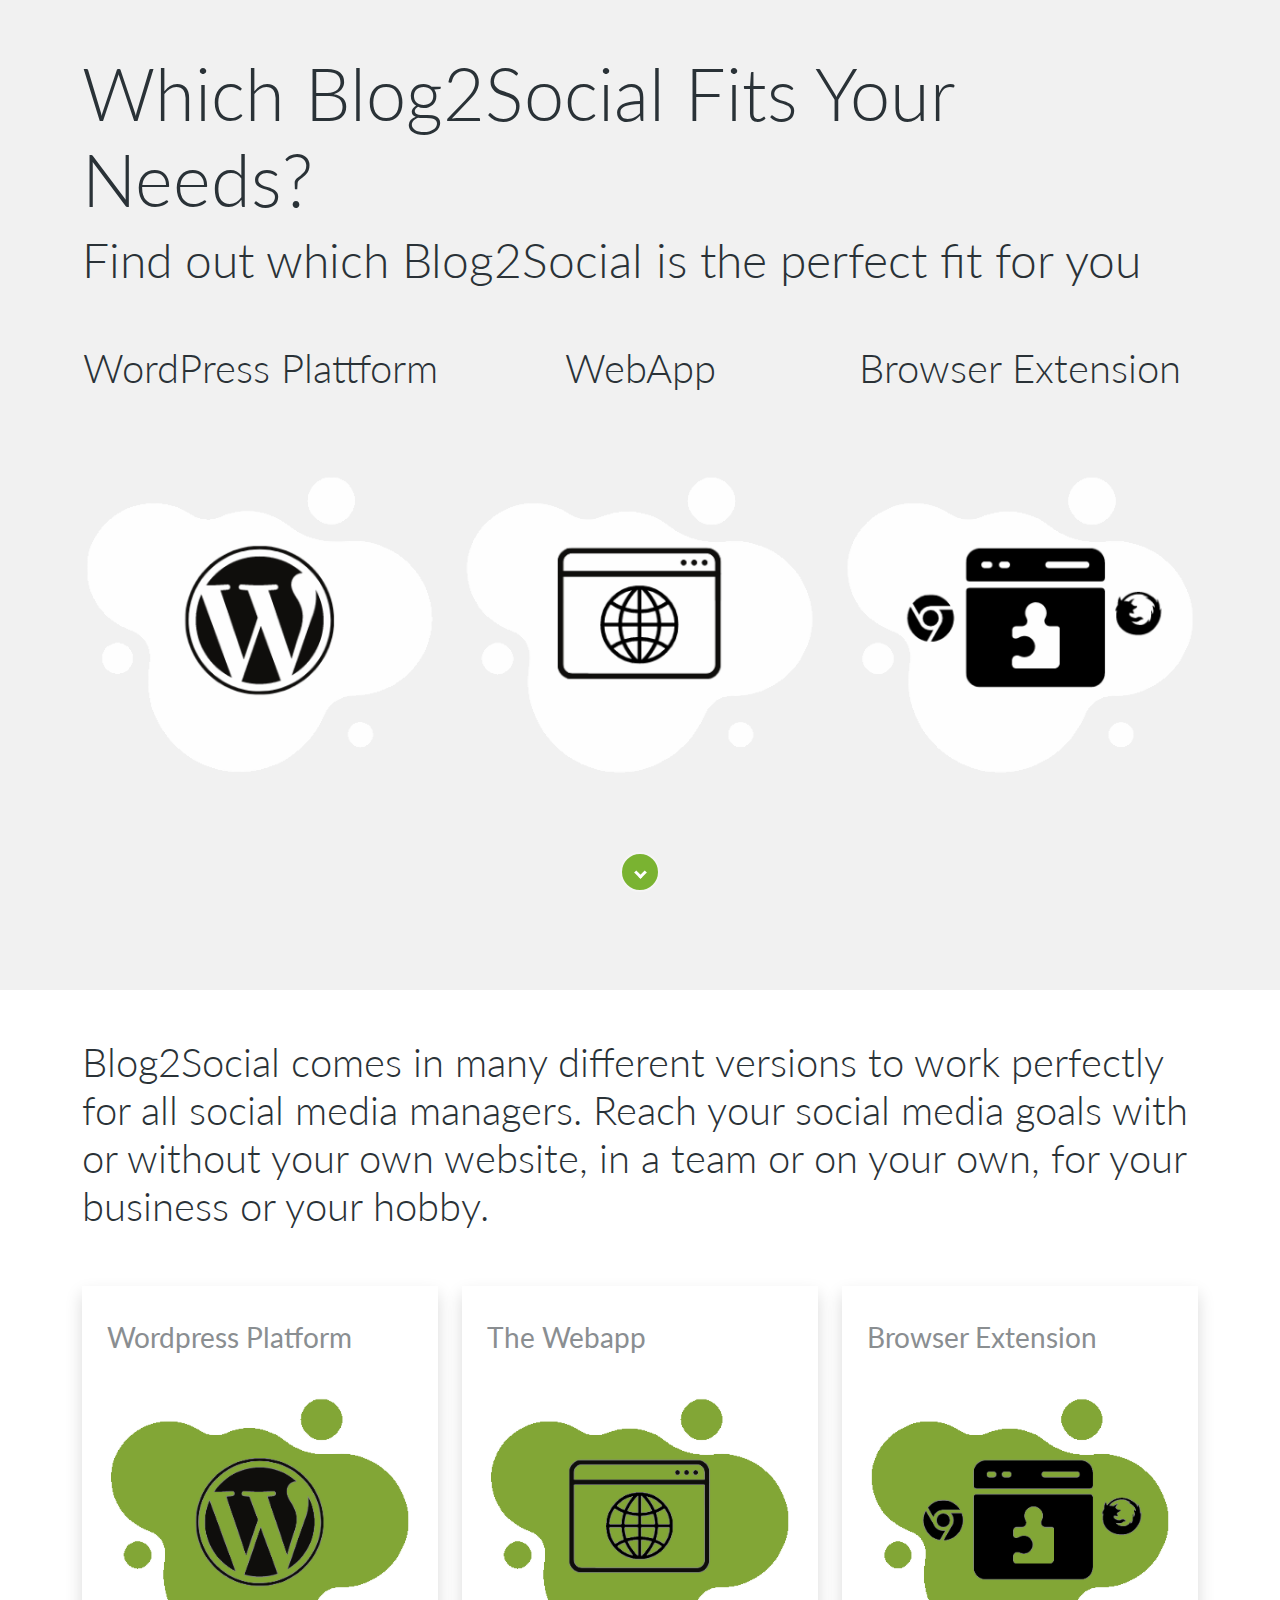
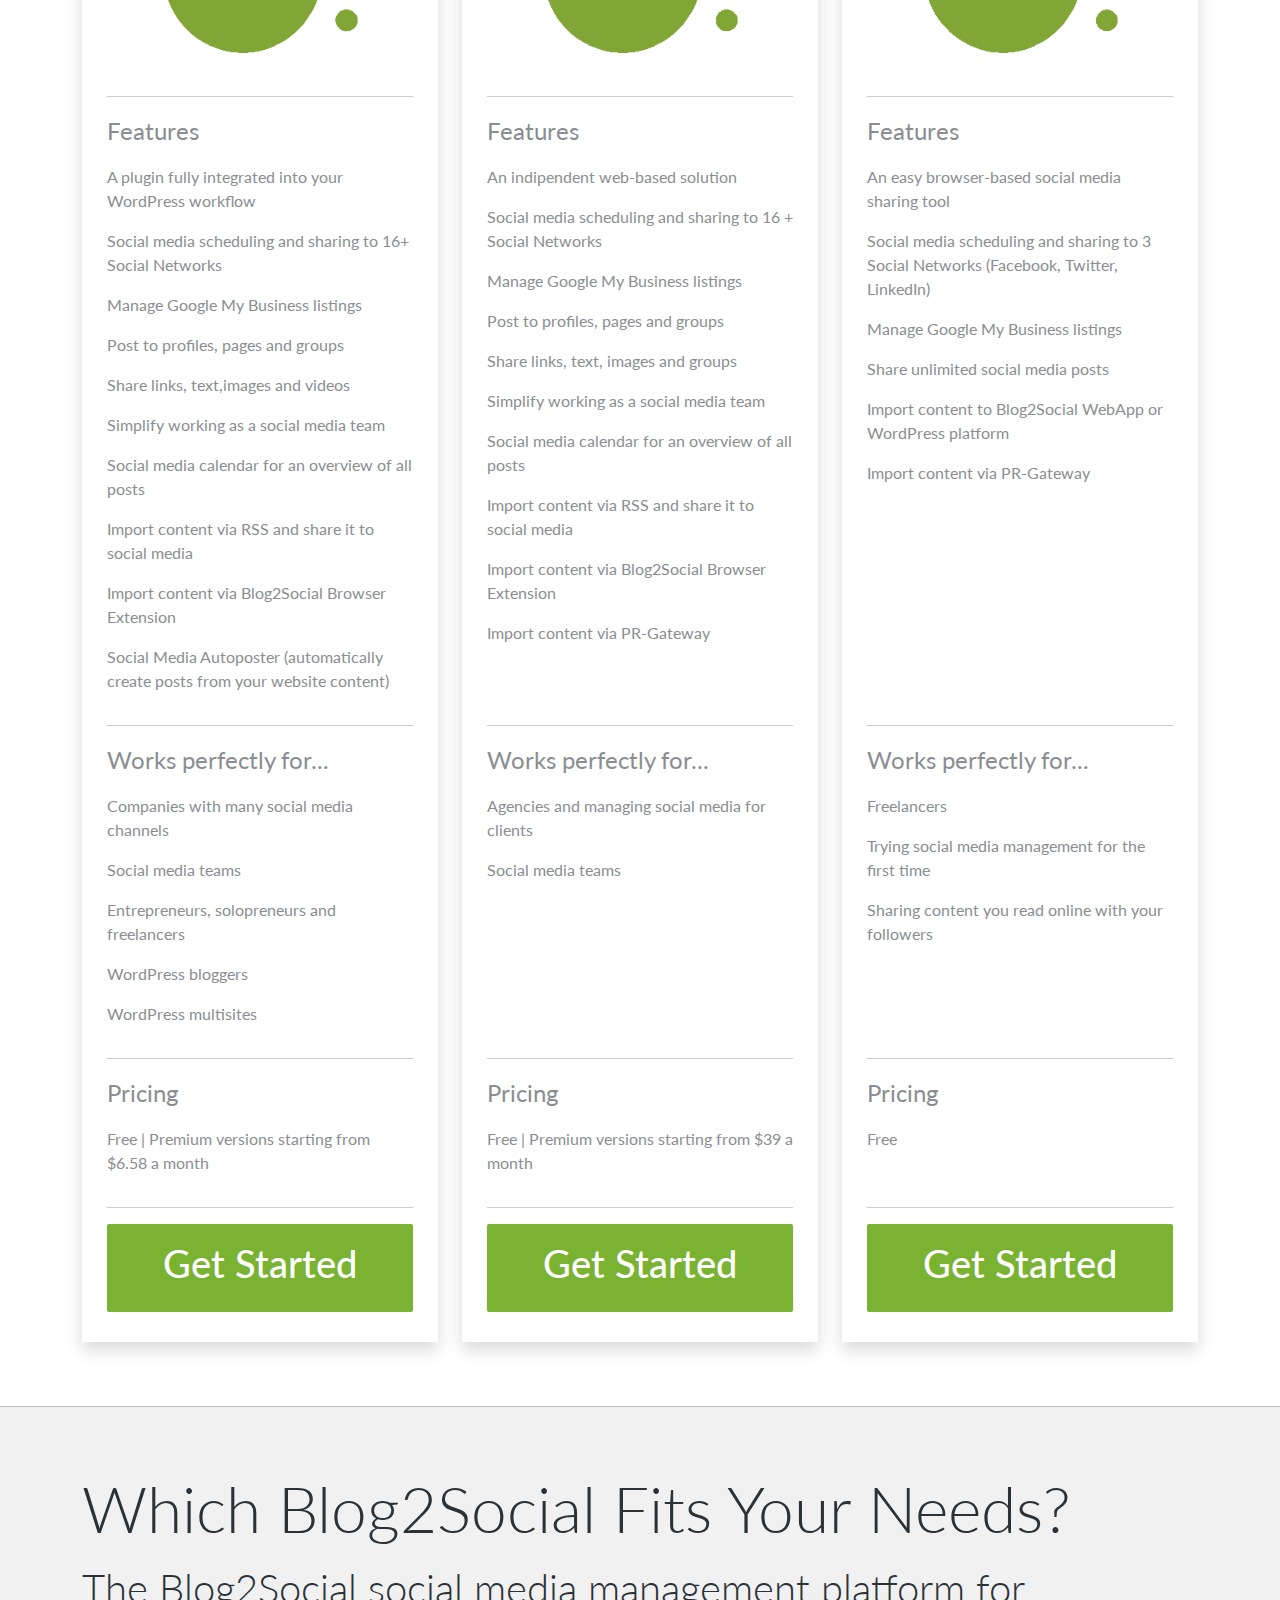
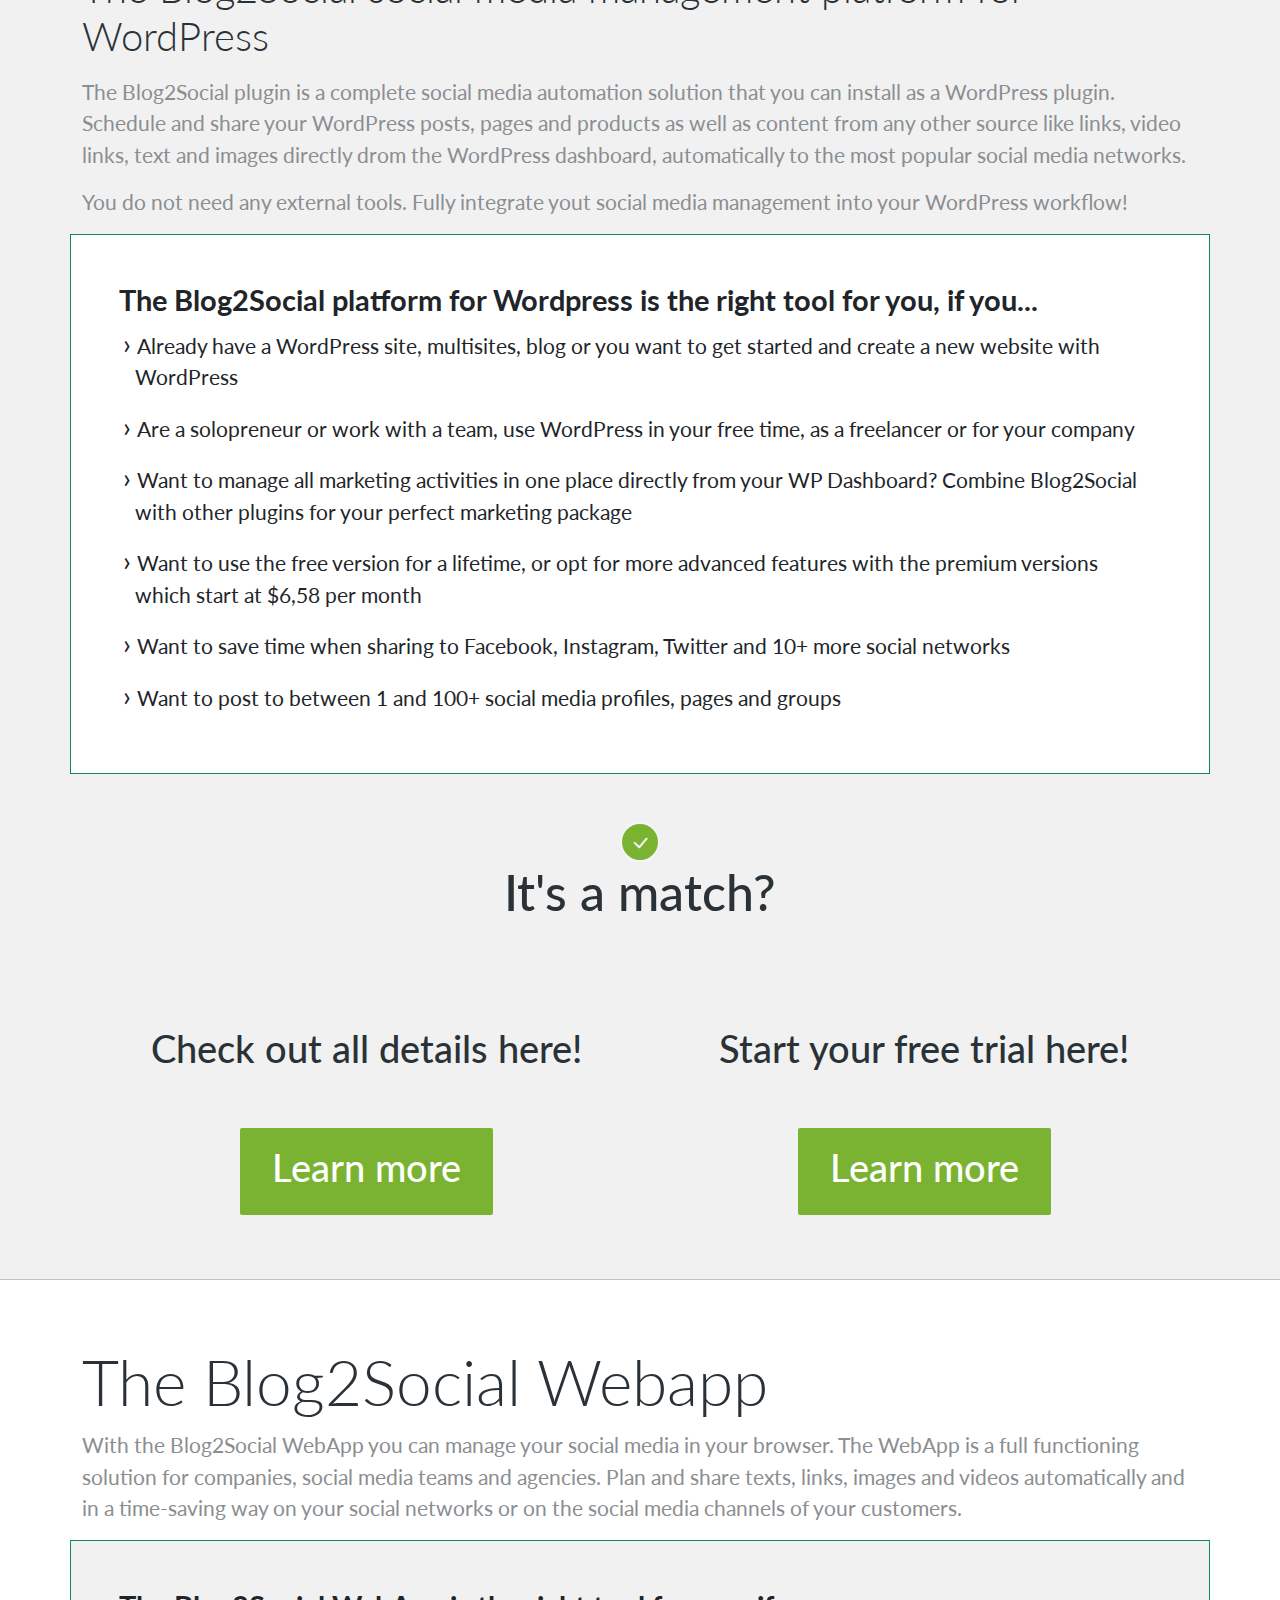
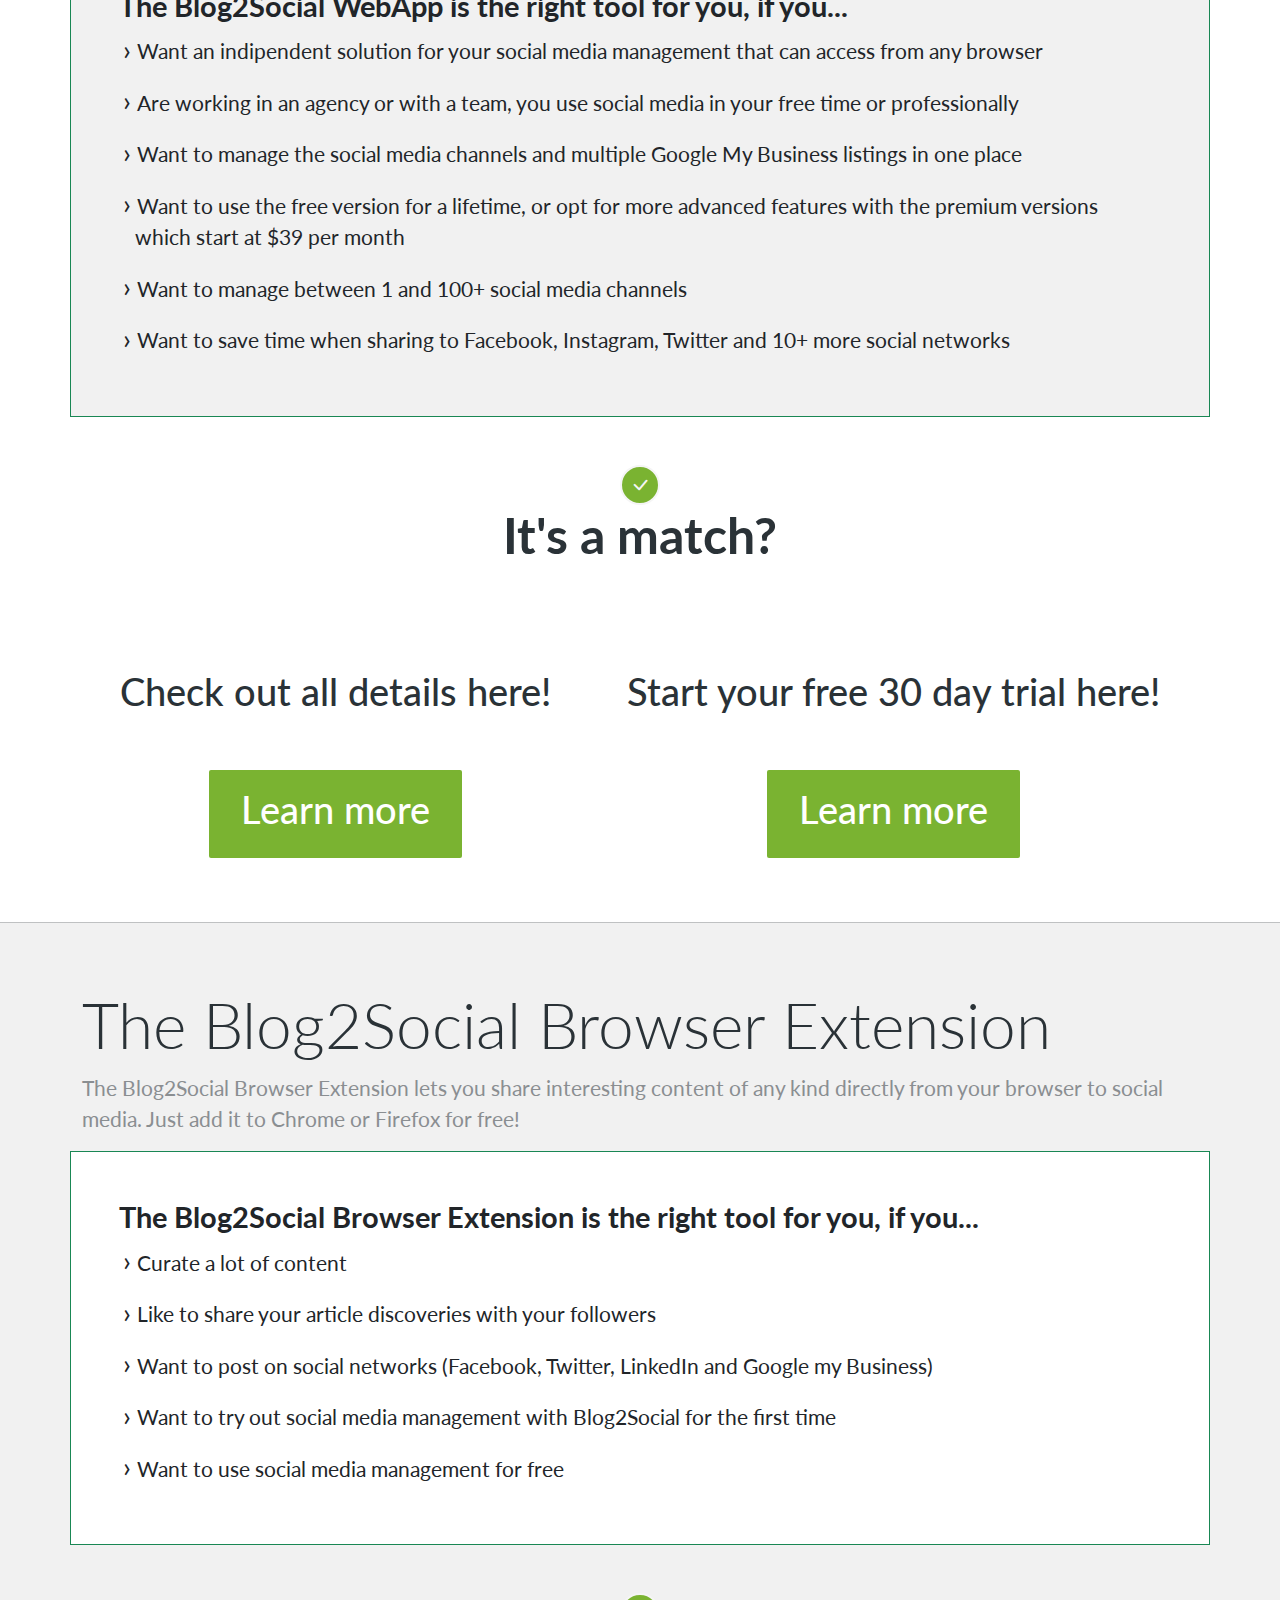
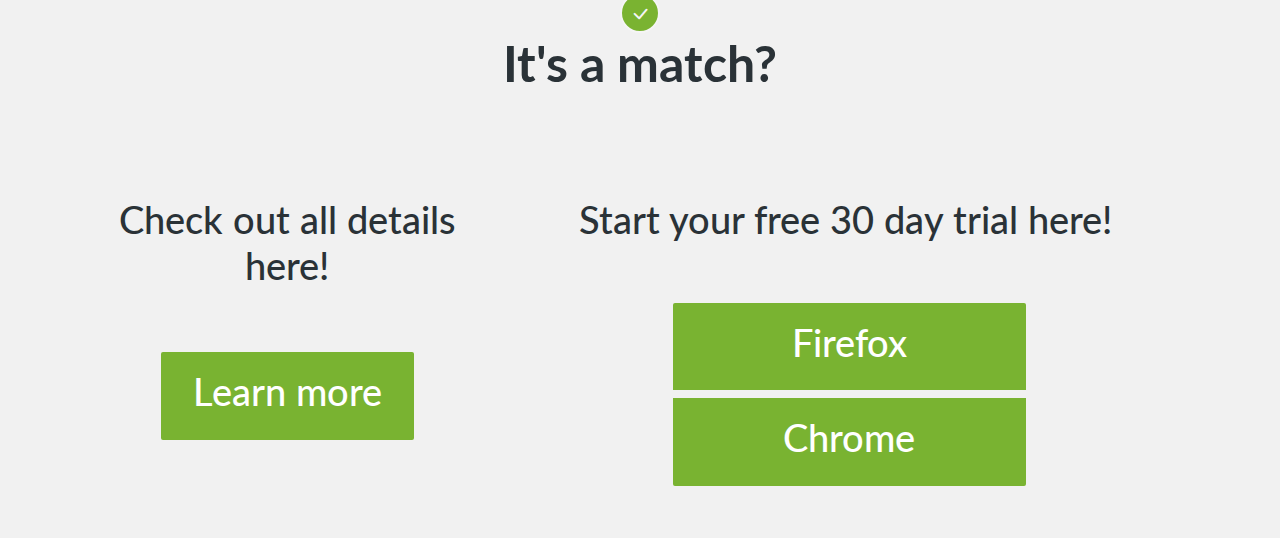
==== commit 4af6f7cb: "Vorlage mobile first" ====
--- a/index.html
+++ b/index.html
@@ -1,5 +1,5 @@
 <!DOCTYPE html>
-<html lang="en">
+
 
 <head>
     <meta charset="UTF-8">
@@ -16,41 +16,35 @@
 </head>
 
 <body>
-    <!--
-    <div class="page grey--bg">
-        <div class="container-fluid">
+
+    <div class="page grey--bg hide-mobile">
+        <div class="container">
             <div class="row">
                 <div class="col-12">
-                    <h1 class="display-3">Which Blog2Social Fits Your Needs?</h1>
-                    <h2 class="display-6">Find out which Blog2Social is the perfect fit for you</h1>
+                    <h1 class="display-2">Which Blog2Social Fits Your Needs?</h1>
+                    <h1 class="display-5">Find out which Blog2Social is the perfect fit for you</h1>
                 </div>
             </div>
             <div class="row">
-                <div class="col-12 col-sm-4">
+                <div class="col-12 col-lg-4">
                     <div class="row">
-                        <div class="col-12 py-5">
-                            <h3 align="center">The WordPress Plattform</h3>
-                        </div>
+                        <div class="col-12 py-5"><h1 class="display-6 text-nowrap text-center">WordPress Plattform</h3></div>
                         <div class="col-12" align="center">
                             <img src="img/cloud--wordpress.png" class="img-fluid" alt="Blog2Social Wordpress">
                         </div>
                     </div>
                 </div>
-                <div class="col-12 col-sm-4">
+                <div class="col-12 col-lg-4">
                     <div class="row">
-                        <div class="col-12 py-5">
-                            <h3 align="center">The WebApp</h3>
-                        </div>
+                        <div class="col-12 py-5"><h1 class="display-6 text-nowrap text-center">WebApp</h1></div>
                         <div class="col-12" align="center">
                             <img src="img/cloud--webapp.png" class="img-fluid" alt="Blog2Social Wordpress">
                         </div>
                     </div>
                 </div>
-                <div class="col-12 col-sm-4">
+                <div class="col-12 col-lg-4">
                     <div class="row">
-                        <div class="col-12 py-5">
-                            <h3 align="center">The Browser Extension</h3>
-                        </div>
+                        <div class="col-12 py-5"><h1 class="display-6 text-nowrap text-center">Browser Extension</h1></div>
                         <div class="col-12" align="center">
                             <img src="img/cloud--extension.png" class="img-fluid" alt="Blog2Social Wordpress">
                         </div>
@@ -66,28 +60,63 @@
             </div>
         </div>
     </div>
-    <div class="page" id="page-2">
-        <div class="container-fluid">
-            <div class="row">
-                <div class="row">
+
+
+
+
+
+    <!--TEST Box -->
+    <div class="container" id="page-2">
+        <div class="row">
+            <div class="col-12 pt-5">
+                <div class="d-lg-none">
+                    <h1 class="display-2">Which Blog2Social fits your needs?</h1>
+                </div>
+                <h1 class="display-6">Blog2Social comes in many different versions to work perfectly for all social
+                    media managers. Reach your social media goals with or without your own website, in a team or on
+                    your own, for your business or your hobby.</h1>
+            </div>
+        </div>
+        <div class="row">
+       <!--     <div class="col-3 hide-mobile">
+
+                <div class="row my-5 bg-primary">
+                    <div class="col-12 box--min-height-image">
+                        <img src="img/cloud--wordpress-green.png" class="img-fluid invisible">
+                    </div>
                     <div class="col-12">
-                        <h1 class="display-6">Blog2Social comes in many different verisons to work perfectly for all
-                            social media managers. <br> Reach your social media goals with or without your own website,
-                            in a team or on your own, for your business or your hobby.</h1>
-                    </div>
-                </div>
+                        <div class="col-12">
+                            <hr>
+                        </div>
+                    </div>
+                    <div class="col-12 box--min-height">
+                        <p class="text-start fs-4">Text</p>
+                    </div>
+                    <div class="col-12">
+                        <hr>
+                    </div>
+                    <div class="col-12">
+                        <p class="text-start fs-4">button</p>
+                    </div>
+                </div>
+
+            </div>-->
+            <div class="col-12 col-md-12">
                 <div class="row justify-content-between">
-                    <div class="col-12 col-sm-4 ">
+                    <div class="col-12 col-lg-4">
                         <div class="box--white box--padding shadow my-5">
                             <div class="row">
-                                <div class="col-12" align="center">
+                                <div class="col-12">
+                                    <p class="text-start fs-3 text-nowrap">Wordpress Platform</p> 
                                     <img src="img/cloud--wordpress-green.png" class="img-fluid"
-                                        alt="Blog2Social Plugin">
+                                        alt=" Blog2Social Plugin">
                                 </div>
                                 <div class="col-12">
                                     <hr>
                                 </div>
                                 <div class="col-12 box--min-height">
+                                    <p class="text-start fs-4">Features
+                                    </p>
                                     <p class="text-start fs-6">A plugin fully integrated into your WordPress workflow
                                     </p>
                                     <p class="text-start fs-6">Social media scheduling and sharing to 16+ Social
@@ -103,26 +132,60 @@
                                         your website content)</p>
                                 </div>
                                 <div class="col-12">
-                                    <button type="button" class="btn btn-success align-self-end">
-                                        <h3>Learn more</h3>
+                                    <hr>
+                                </div>
+
+                                <div class="col-12">
+                                    <p class="text-start fs-4">Works perfectly for...</p>
+                                    
+                                </div>
+                                <div class="col-12 box--min-height-two">
+                                    <p class="text-start fs-6">Companies with many social media channels</p>
+                                    <p class="text-start fs-6">Social media teams</p>
+                                    <p class="text-start fs-6">Entrepreneurs, solopreneurs and freelancers</p>
+                                    <p class="text-start fs-6">WordPress bloggers</p>
+                                    <p class="text-start fs-6">WordPress multisites</p>
+                                </div>
+                                <div class="col-12">
+                                    <hr>
+                                </div>
+                                <div class="col-12">
+                                    <p class="text-start fs-4">Pricing</p>  
+                                </div>
+
+                                <div class="col-12 box--min-height-three">
+                                    <p class="text-start fs-6">Free | Premium versions starting from $6.58 a month</p>
+                                </div>
+
+
+
+                                <div class="col-12">
+                                    <hr>
+                                </div>
+
+                                <div class="col-12 ">
+                                    <button type="button" class="btn btn-success w-100">
+                                        <h3>Get Started</h3>
                                     </button>
                                 </div>
                             </div>
                         </div>
                     </div>
-                    <div class="col-12 col-sm-4">
+                    <div class="col-12 col-lg-4">
                         <div class="box--white box--padding shadow my-5">
                             <div class="row">
-                                <div class="col-12" align="center">
-                                    <img src="img/cloud--webapp-green.png" class="img-fluid" alt="Blog2Social WebApp" />
+                                <div class="col-12">
+                                    <p class="text-start fs-3 text-nowrap">The Webapp</p> 
+                                    <img src="img/cloud--webapp-green.png" class="img-fluid"
+                                        alt=" Blog2Social WebApp" />
                                 </div>
                                 <div class="col-12">
                                     <hr>
                                 </div>
                                 <div class="col-12 box--min-height">
+                                    <p class="text-start fs-4">Features</p>
                                     <p class="text-start fs-6">An indipendent web-based solution</p>
-                                    <p class="text-start fs-6">Social media scheduling and sharing to 16 + Social
-                                        Networks</p>
+                                    <p class="text-start fs-6">Social media scheduling and sharing to 16 + Social Networks</p>
                                     <p class="text-start fs-6">Manage Google My Business listings</p>
                                     <p class="text-start fs-6">Post to profiles, pages and groups</p>
                                     <p class="text-start fs-6">Share links, text, images and groups</p>
@@ -133,24 +196,62 @@
                                     <p class="text-start fs-6">Import content via PR-Gateway</p>
                                 </div>
                                 <div class="col-12">
-                                    <button type="button" class="btn btn-success align-self-end">
-                                        <h3>Learn more</h3>
+                                    <hr>
+                                </div>
+
+                                <div class="col-12">
+                                    <p class="text-start fs-4">Works perfectly for...</p>
+                                </div>
+
+                                <div class="col-12 box--min-height-two">
+                                    <p class="text-start fs-6">Agencies and managing social media for clients</p>
+                                    <p class="text-start fs-6">Social media teams</p>
+
+                                </div>
+
+                                <div class="col-12">
+                                    <hr>
+                                </div>
+
+
+                                <div class="col-12">
+                                    <p class="text-start fs-4">Pricing</p>  
+                                </div>
+
+                                <div class="col-12 box--min-height-three">
+                                    <p class="text-start fs-6">Free | Premium versions starting from $39 a month</p>
+
+                                </div>
+
+
+                                <div class="col-12">
+                                    <hr>
+                                </div>
+
+
+
+
+                                <div class="col-12">
+                                    <button type="button" class="btn btn-success w-100">
+                                        <h3>Get Started</h3>
                                     </button>
                                 </div>
                             </div>
                         </div>
                     </div>
-                    <div class="col-12 col-sm-4">
+                    <div class="col-12 col-lg-4">
                         <div class="box--white box--padding shadow my-5">
                             <div class="row">
-                                <div class="col-12" align="center">
+                                <div class="col-12">
+                                    <p class="text-start fs-3 text-nowrap">Browser Extension</p> 
                                     <img src="img/cloud--extension-green.png" class="img-fluid"
-                                        alt="Blog2Social WebApp" />
+                                        alt=" Blog2Social WebApp" />
                                 </div>
                                 <div class="col-12">
                                     <hr>
                                 </div>
                                 <div class="col-12 box--min-height">
+                                    <p class="text-start fs-4">Features</p>
                                     <p class="text-start fs-6">An easy browser-based social media sharing tool</p>
                                     <p class="text-start fs-6">Social media scheduling and sharing to 3 Social Networks
                                         (Facebook, Twitter, LinkedIn)</p>
@@ -161,142 +262,48 @@
                                     <p class="text-start fs-6">Import content via PR-Gateway</p>
                                 </div>
                                 <div class="col-12">
-                                    <button type="button" class="btn btn-success align-self-end">
-                                        <h3>Learn more</h3>
+                                    <hr>
+                                </div>
+                                <div class="col-12">
+                                    <p class="text-start fs-4">Works perfectly for...</p>
+                                </div>
+
+                                <div class="col-12 box--min-height-two">
+                                    <p class="text-start fs-6">Freelancers</p>
+                                    <p class="text-start fs-6">Trying social media management for the first time</p>
+                                    <p class="text-start fs-6">Sharing content you read online with your followers</p>
+
+                                </div>
+
+                                <div class="col-12">
+                                    <hr>
+                                </div>
+
+
+                                <div class="col-12">
+                                    <p class="text-start fs-4">Pricing</p>  
+                                </div>
+
+
+
+                                <div class="col-12 box--min-height-three">
+                                    <p class="text-start fs-6">Free</p>
+
+                                </div>
+
+
+
+                                <div class="col-12">
+                                    <hr>
+                                </div>
+
+
+
+                                <div class="col-12">
+                                    <button type="button" class="btn btn-success w-100">
+                                        <h3>Get Started</h3>
                                     </button>
                                 </div>
-                            </div>
-                        </div>
-                    </div>
-                </div>
-            </div>
-        </div>
-    </div>
-
--->
-
-    <!--TEST Box -->
-    <div class="page" id="page-2">
-        <div class="container-fluid">
-            <div class="row">
-                <div class="col-12">
-                    <h1 class="display-6">Blog2Social comes in many different versions to work perfectly for all
-                        social media managers. <br> Reach your social media goals with or without your own website,
-                        in a team or on your own, for your business or your hobby.</h1>
-                </div>
-            </div>
-            <div class="row justify-content-between">
-                <div class="col-12">
-                    <div class="row align-items-start">
-                        <div class="col-1 d-none d-sm-block d-sm-none d-md-block">
-                            <p class="text-start fs-4">Image</p>
-                        </div>
-                        <div class="col">
-                            <div class="box--white box--padding shadow col-xs-12 col-sm-12">
-                                <img src="img/cloud--wordpress-green.png" class="img-fluid" alt="Blog2Social Plugin">
-                            </div>
-                        </div>
-                        <div class="col">
-                            <div class="box--white box--padding shadow col-xs-12 col-sm-12">
-                                <img src="img/cloud--webapp-green.png" class="img-fluid" alt="Blog2Social WebApp" />
-                            </div>
-                        </div>
-                        <div class="col">
-                            <div class="box--white box--padding shadow col-xs-12 col-sm-12">
-                                <img src="img/cloud--extension-green.png" class="img-fluid" alt="Blog2Social WebApp" />
-                            </div>
-                        </div>
-                    </div>
-                    <div class="row">
-                        <div class="col-1 d-none d-sm-block d-sm-none d-md-block">
-                        </div>
-                        <div class="col">
-                            <div class="box--white box--padding shadow-top-0 col-xs-12 col-sm-12">
-                                <hr>
-                            </div>
-                        </div>
-                        <div class="col">
-                            <div class="box--white box--padding shadow-top-0 col-xs-12 col-sm-12">
-                                <hr>
-                            </div>
-                        </div>
-                        <div class="col">
-                            <div class="box--white box--padding shadow-top-0 col-xs-12 col-sm-12">
-                                <hr>
-                            </div>
-                        </div>
-                        </div>
-                    <div class="row align-items-start">
-                        <div class="col-1 d-none d-sm-block d-sm-none d-md-block">
-                            <p class="text-start fs-4">Text</p>
-                        </div>
-                        <div class="col">
-                            <div class="box--min-height box--white box--padding shadow-top-0 col-xs-12 col-sm-12">
-                                <p class="text-start fs-6">A plugin fully integrated into your WordPress workflow
-                                </p>
-                                <p class="text-start fs-6">Social media scheduling and sharing to 16+ Social
-                                    Networks</p>
-                                <p class="text-start fs-6">Manage Google My Business listings</p>
-                                <p class="text-start fs-6">Post to profiles, pages and groups</p>
-                                <p class="text-start fs-6">Share links, text,images and videos</p>
-                                <p class="text-start fs-6">Simplify working as a social media team</p>
-                                <p class="text-start fs-6">Social media calendar for an overview of all posts</p>
-                                <p class="text-start fs-6">Import content via RSS and share it to social media</p>
-                                <p class="text-start fs-6">Import content via Blog2Social Browser Extension</p>
-                                <p class="text-start fs-6">Social Media Autoposter (automatically create posts from your
-                                    website content)</p>
-                            </div>
-                        </div>
-                        <div class="col">
-                            <div class=" box--min-height box--white box--padding shadow-top-0 col-xs-12 col-sm-12">
-                                <p class="text-start fs-6">An indipendent web-based solution</p>
-                                <p class="text-start fs-6">Social media scheduling and sharing to 16 + Social Networks
-                                </p>
-                                <p class="text-start fs-6">Manage Google My Business listings</p>
-                                <p class="text-start fs-6">Post to profiles, pages and groups</p>
-                                <p class="text-start fs-6">Share links, text, images and groups</p>
-                                <p class="text-start fs-6">Simplify working as a social media team</p>
-                                <p class="text-start fs-6">Social media calendar for an overview of all posts</p>
-                                <p class="text-start fs-6">Import content via RSS and share it to social media</p>
-                                <p class="text-start fs-6">Import content via Blog2Social Browser Extension</p>
-                                <p class="text-start fs-6">Import content via PR-Gateway</p>
-                            </div>
-                        </div>
-                        <div class="col">
-                            <div class=" box--min-height box--white box--padding shadow-top-0 col-xs-12 col-sm-12">
-                                <p class="text-start fs-6">An easy browser-based social media sharing tool</p>
-                                <p class="text-start fs-6">Social media scheduling and sharing to 3 Social Networks
-                                    (Facebook, Twitter, LinkedIn)</p>
-                                <p class="text-start fs-6">Manage Google My Business listings</p>
-                                <p class="text-start fs-6">Share unlimited social media posts</p>
-                                <p class="text-start fs-6">Import content to Blog2Social WebApp or WordPress platform
-                                </p>
-                                <p class="text-start fs-6">Import content via PR-Gateway</p>
-                            </div>
-                        </div>
-                    </div>
-                    <div class="row">
-                        <div class="col-1 d-none d-sm-block d-sm-none d-md-block">
-                        </div>
-                        <div class="col">
-                            <div class="box--white box--padding shadow-top-0">
-                                <button type="button" class="btn btn-success align-self-end col-xs-12 col-sm-12">
-                                    <h4>Learn more</h4>
-                                </button>
-                            </div>
-                        </div>
-                        <div class="col">
-                            <div class="box--white box--padding shadow-top-0">
-                                <button type="button" class="btn btn-success align-self-end col-xs-12 col-sm-12">
-                                    <h4>Learn more</h4>
-                                </button>
-                            </div>
-                        </div>
-                        <div class="col">
-                            <div class="box--white box--padding shadow-top-0">
-                                <button type="button" class="btn btn-success align-self-end col-xs-12 col-sm-12">
-                                    <h4>Learn more</h4>
-                                </button>
                             </div>
                         </div>
                     </div>
@@ -316,7 +323,8 @@
     <div class="grey--bg">
         <hr />
         <!--<div class="container-fluid" style="padding: 6vw 18vw;">-->
-        <div class="p-5">
+        <div class="container pt-5">
+            
             <h1 class="display-3">Which Blog2Social Fits Your Needs?</h1>
             <p>
             <h1 class="display-6">The Blog2Social social media management platform for WordPress</h1>
@@ -327,12 +335,13 @@
                 content
                 from any other source like links, video links, text and images directly drom the
                 WordPress
-                dashboard, automatically to the most populat social media networks.</p>
+                dashboard, automatically to the most popular social media networks.</p>
             <p>You do not need any external tools. Fully integrate yout social media management into
                 your WordPress
                 workflow!</p>
         </div>
-        <div class="border border-success bg-white" style="margin: 0 1%; padding: 2%">
+        <!--<div class="border border-success bg-white" style="margin: 0 1%; padding: 2%">-->
+            <div class="container border border-success bg-white p-5">
             <h4 class="mb-1 text-dark"><b>The Blog2Social platform for Wordpress is the right tool for
                     you, if
                     you...</b></h4>
@@ -372,12 +381,12 @@
             </ul>
         </div>
         <div class="d-flex justify-content-center pt-5"><button class="round-button"><i
-                    class="bi bi-emoji-heart-eyes"></i></button></div>
+                    class="bi bi-check-lg"></i></button></div>
 
         <div class="d-flex justify-content-center">
             <h2>It's a match?</h2>
         </div>
-        <div class="d-flex flex-row justify-content-around">
+        <div class="container d-flex flex-row justify-content-around">
             <div class="py-sm-5  text-center">
                 <div class="py-5 d-inline-block">
                     <h3>Check out all details here!</h3>
@@ -402,7 +411,7 @@
 
     <div class="bg-white">
         <!--<div class="container-fluid" style="padding: 6vw 18vw;">-->
-        <div class="p-5">
+        <div class="container pt-5">
             <h1 class="display-3">The Blog2Social Webapp</h1>
             <p>With the Blog2Social WebApp you can manage your social media in your browser. The WebApp
                 is a full
@@ -412,7 +421,8 @@
                 the social
                 media channels of your customers.</p>
         </div>
-        <div class="border border-success grey--bg" style="margin: 0 1%; padding: 2%">
+        <!--<div class="border border-success grey--bg" style="margin: 0 1%; padding: 2%">-->
+            <div class="container border border-success grey--bg p-5">
             <h4 class="mb-1 text-dark"><b>The Blog2Social WebApp is the right tool for you, if
                     you...</b></h4>
             <ul class="list-group list-unstyled grey--bg">
@@ -448,11 +458,11 @@
             </ul>
         </div>
         <div class="d-flex justify-content-center pt-5"><button class="round-button"><i
-                    class="bi bi-emoji-heart-eyes"></i></button></div>
+                    class="bi bi-check-lg"></i></button></div>
         <div class="d-flex justify-content-center">
             <h2><b>It's a match?</b></h2>
         </div>
-        <div class="d-flex flex-row justify-content-around">
+        <div class="container d-flex flex-row justify-content-around">
             <div class="py-sm-5  text-center">
                 <div class="py-5 d-inline-block">
                     <h3>Check out all details here!</h3>
@@ -478,13 +488,13 @@
     <div class="grey--bg">
         <hr />
         <!--<div class="container-fluid" style="padding: 6vw 18vw;">-->
-        <div class="p-5">
+        <div class="container pt-5">
             <h1 class="display-3">The Blog2Social Browser Extension</h1>
             <p>The Blog2Social Browser Extension lets you share interesting content of any kind directly
                 from your
                 browser to social media. Just add it to Chrome or Firefox for free!</p>
         </div>
-        <div class="border border-success bg-white" style="margin: 0 1%; padding: 2%">
+        <div class="container border border-success bg-white p-5">
             <h4 class="mb-1 text-dark"><b>The Blog2Social Browser Extension is the right tool for you,
                     if you...</b>
             </h4>
@@ -512,11 +522,11 @@
             </ul>
         </div>
         <div class="d-flex justify-content-center pt-5"><button class="round-button"><i
-                    class="bi bi-emoji-heart-eyes"></i></button></div>
+                    class="bi bi-check-lg"></i></button></div>
         <div class="d-flex justify-content-center">
             <h2><b>It's a match?</b></h2>
         </div>
-        <div class="d-flex flex-row justify-content-around">
+        <div class="container d-flex flex-row justify-content-around">
             <div class="py-sm-5 text-center">
                 <div class="py-5 d-inline-block">
                     <h3>Check out all details here!</h3>
@@ -542,8 +552,55 @@
     </div>
 
 
-
-
+    <script type="text/javascript">
+        setHeightBoxes();
+        window.addEventListener('resize', setHeightBoxes);
+        function setHeightBoxes() {
+            var maxHeight = 0;
+            var $minHeightElement = Array.from(document.getElementsByClassName('box--min-height'));
+            $minHeightElement.forEach((element) => {
+                element.style.height = null;
+                if (element.offsetHeight >= maxHeight) {
+                    maxHeight = element.offsetHeight;
+                }
+            });
+            $minHeightElement.forEach((element) => {
+                element.style.height = maxHeight + 'px';
+            });
+        }
+
+        setHeightBoxesTwo();
+        window.addEventListener('resize', setHeightBoxesTwo);
+        function setHeightBoxesTwo() {
+            var maxHeight = 0;
+            var $minHeightElement = Array.from(document.getElementsByClassName('box--min-height-two'));
+            $minHeightElement.forEach((element) => {
+                element.style.height = null;
+                if (element.offsetHeight >= maxHeight) {
+                    maxHeight = element.offsetHeight;
+                }
+            });
+            $minHeightElement.forEach((element) => {
+                element.style.height = maxHeight + 'px';
+            });
+        }
+
+        setHeightBoxesThree();
+        window.addEventListener('resize', setHeightBoxesThree);
+        function setHeightBoxesThree() {
+            var maxHeight = 0;
+            var $minHeightElement = Array.from(document.getElementsByClassName('box--min-height-three'));
+            $minHeightElement.forEach((element) => {
+                element.style.height = null;
+                if (element.offsetHeight >= maxHeight) {
+                    maxHeight = element.offsetHeight;
+                }
+            });
+            $minHeightElement.forEach((element) => {
+                element.style.height = maxHeight + 'px';
+            });
+        }
+    </script>
 </body>
 
 </html>--- a/css/style.css
+++ b/css/style.css
@@ -1,3 +1,24 @@
+
+ul {
+  list-style: none;
+}
+
+ul li:before
+{
+  content: '\203A';
+  font-size: 2em;
+  margin: -0.2em -0.5em;    /* any design */
+  width: 1em !important;
+  float: left; 
+  margin-left: -12px;
+  line-height: 1.4;
+}
+
+/*
+ul {
+  list-style-image: url('sqpurple.gif');
+}
+*/
 /* Pages */
 .page {
   padding: 50px 40px;
@@ -5,15 +26,9 @@
   height: auto;
   min-height: 100vh;
 }
-/* Hintergrundfarben */
+/* Hintergrungfarben */
 .grey--bg {
   background-color: rgba(241, 241, 241, 1.0);
-}
-
-/* Schatten oben deaktiviert */
-.shadow-top-0{
- /* box-shadow:0 .5rem 1rem rgba(0,0,0,.15)!important; */
- box-shadow: 0 40px 20px -2px gray; 
 }
 
 /* Boxes */
@@ -24,15 +39,54 @@
  padding: 30px 25px;
 }
 
+/*
 .box--min-height {
-  min-height: 550px; 
-
+  min-height: 0px !important;
 }
 
-.item-d {
-  grid-area: 1 / col4-start / last-line / 6;
+@media (min-width: 768px) {	
+  .box--min-height {
+    min-height: 850px;
+  }
+}
+@media (min-width: 992px) {	
+  .box--min-height {
+    min-height: 750px;
+  }
+}
+@media (min-width: 1200px) {	
+  .box--min-height {
+    min-height: 650;
+  }
+}
+@media (min-width: 1400px) {	
+  .box--min-height {
+    min-height: 550;
+  }
 }
 
+.box--min-height-image {
+  min-height: 0px;
+}
+
+@media (min-width: 768px) {	
+  .box--min-height-image {
+    min-height: 200px;
+  }
+}
+@media (min-width: 992px) {	
+  .box--min-height-image {
+    min-height: 350px;
+  }
+}
+
+@media (min-width: 1200px) {	
+  .box--min-height-image {
+    min-height: 390px;
+  }
+}
+
+*/
 
 
 /* Buttons */
@@ -103,11 +157,18 @@
     box-shadow: 0 12px 16px 0 rgba(0,0,0,0.24),0 17px 50px 0 rgba(0,0,0,0.19);
   }
 
-/* Border entfernen fÃ¼r list Elemente */
-  .list-group li{
+/* Border entfernen fÃ¼r list Elemente  */
+.list-group li{
     border:none;
   }
 
-  .greey{
-    background-color:#f1f1f1;
+
+  .hide-mobile{
+    display: none;
+  } 
+
+  @media (min-width: 992px) {	
+    .hide-mobile{
+      display: flex;
+    } 
   }